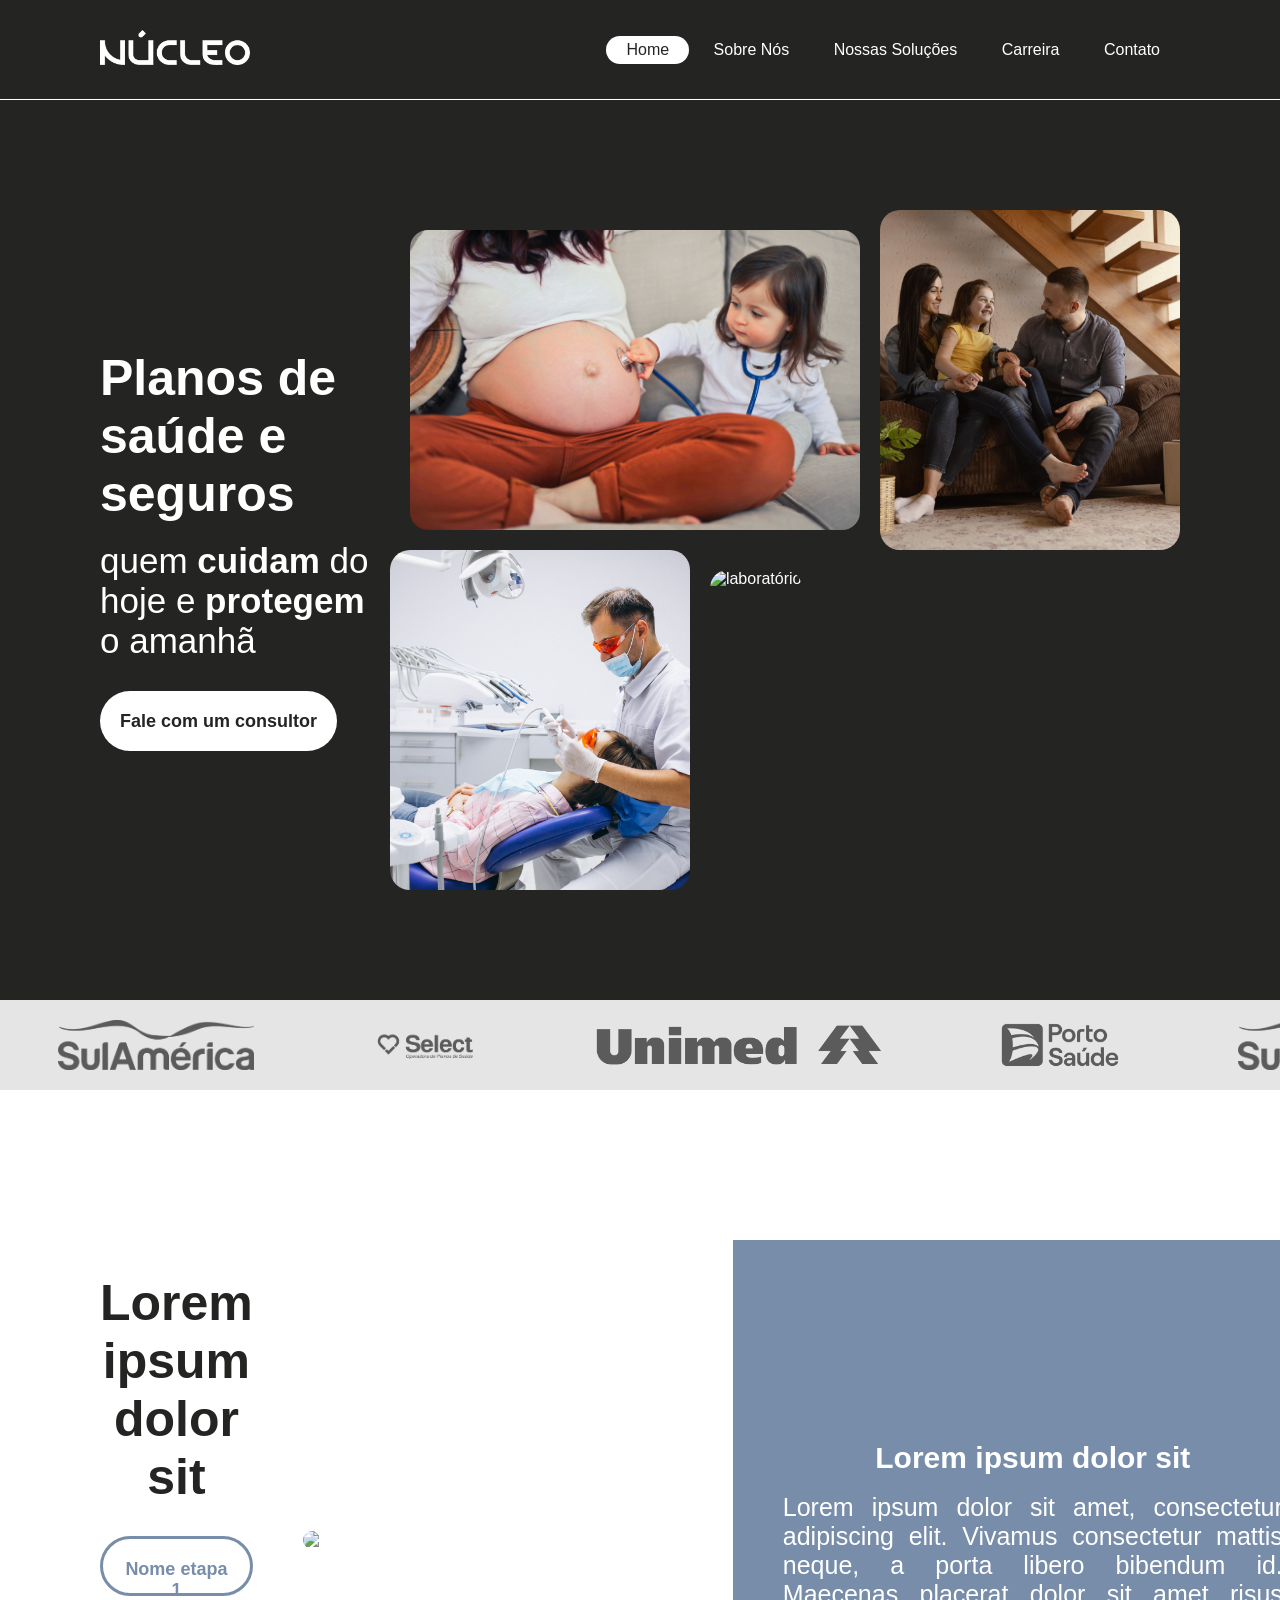
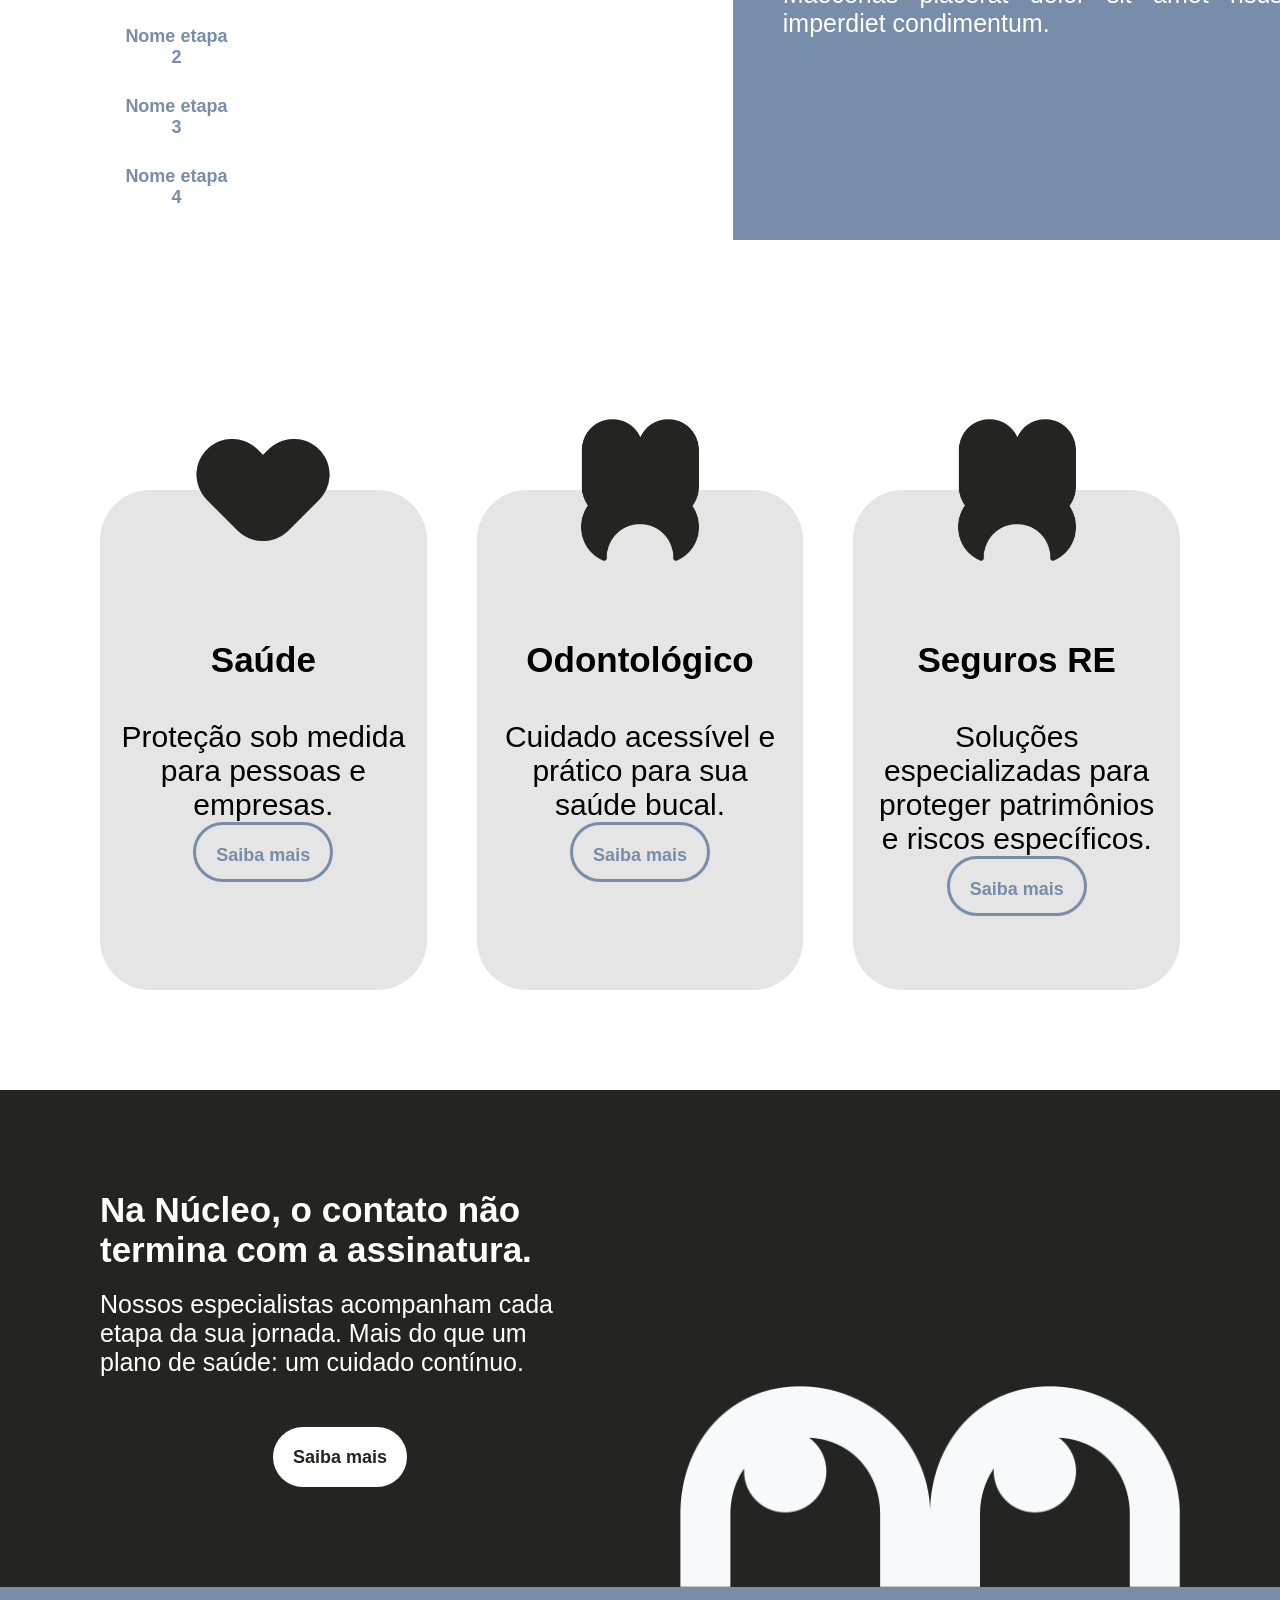
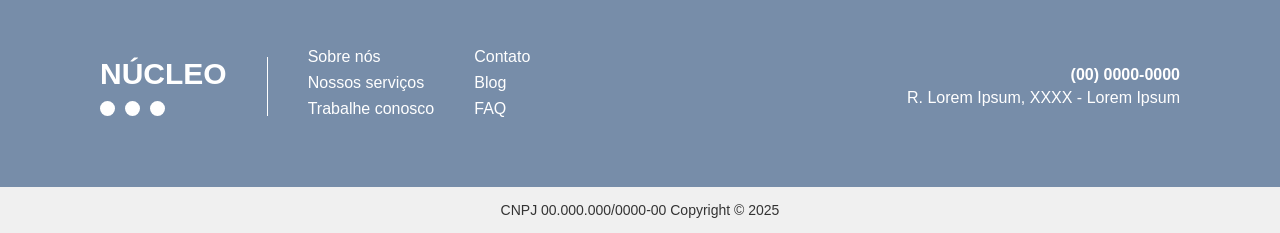
==== index.html @ 481dbfcb "Atualizacao de novas telas" ====
<!DOCTYPE html>
<html lang="pt-BR">

<head>
    <meta charset="UTF-8">
    <meta name="viewport" content="width=device-width, initial-scale=1.0">
    <title>Home</title>
    <link rel="stylesheet" href="css/estilo.css">
</head>

<body>
    <div class="navbar">
        <div>
            <img  id="nucleo_logo" src="Img/Logo_Nucleo_Preto-1-removebg.png" alt="logoImg">
        </div>
        <div>
            <button onclick="window.location.href='index.html'" class="active">Home</button>
            <button onclick="window.location.href='sobreNos.html'">Sobre Nós</button>
            <button onclick="window.location.href='nossasSolucoes.html'">Nossas Soluções</button>
            <button onclick="window.location.href='carreira.html'">Carreira</button>
            <button onclick="window.location.href='contato.html'">Contato</button>
        </div>
    </div>
    <div class="bannerBlack" id="bannerHome">
        <div id="bannerHome-texto">
            <h2>Planos de <br>saúde e seguros</h2><br>
            <p>quem <strong>cuidam</strong> do hoje e <strong>protegem</strong> o amanhã</p>
            <button class="btnPadraoUm" style="margin-top: 30px;" onclick="window.location.href=''">Fale com um consultor</button>
        </div>
        <div id="bannerHome-imagem">
            <div class="container-imagem">
                <img src="Img/Imagem-8.png" alt="moça grávida" class="img-horizontal">
                <img src="Img/Imagem-7.png" alt="família" class="img-vertical">
            </div>
            <div class="container-imagem">
                <img src="Img/Imagem-9.png" alt="dentista" class="img-vertical">
                <img src="Img/Imagem-6.png" alt="laboratório" class="img-horizontal">
            </div>
        </div>

    </div>
    <div class="bannerMarcas">
        <div class="bannerMarcas-slider">
            <img src="Img/sulamerica-logo.png" alt="Imagem ilustrativa de planos de saúde e seguros">
            <img src="Img/logo_SelectSaude.png" alt="Imagem ilustrativa de planos de saúde e seguros">
            <img src="Img/Logo_unimed1.png" alt="Imagem ilustrativa de planos de saúde e seguros">
            <img src="Img/porto-seguro-420.png" alt="Imagem ilustrativa de planos de saúde e seguros">

            <img src="Img/sulamerica-logo.png" alt="Imagem ilustrativa de planos de saúde e seguros">
            <img src="Img/logo_SelectSaude.png" alt="Imagem ilustrativa de planos de saúde e seguros">
            <img src="Img/Logo_unimed1.png" alt="Imagem ilustrativa de planos de saúde e seguros">
            <img src="Img/porto-seguro-420.png" alt="Imagem ilustrativa de planos de saúde e seguros">

            <img src="Img/sulamerica-logo.png" alt="Imagem ilustrativa de planos de saúde e seguros">
            <img src="Img/logo_SelectSaude.png" alt="Imagem ilustrativa de planos de saúde e seguros">
            <img src="Img/Logo_unimed1.png" alt="Imagem ilustrativa de planos de saúde e seguros">
            <img src="Img/porto-seguro-420.png" alt="Imagem ilustrativa de planos de saúde e seguros">

            <img src="Img/sulamerica-logo.png" alt="Imagem ilustrativa de planos de saúde e seguros">
            <img src="Img/logo_SelectSaude.png" alt="Imagem ilustrativa de planos de saúde e seguros">
            <img src="Img/Logo_unimed1.png" alt="Imagem ilustrativa de planos de saúde e seguros">
            <img src="Img/porto-seguro-420.png" alt="Imagem ilustrativa de planos de saúde e seguros">
        </div>
    </div>


    <div class="bannerEtapas">
        <div class="bannerEtapas-selector">
            <h2>Lorem ipsum <br>dolor sit</h2>
            <div class="btnEtapas-Btns">
                <button class="btnPadraoDois active" onclick="window.location.href=''">Nome etapa 1</button>
                <button class="btnPadraoDois" onclick="window.location.href=''">Nome etapa 2</button>
                <button class="btnPadraoDois" onclick="window.location.href=''">Nome etapa 3</button>
                <button class="btnPadraoDois" onclick="window.location.href=''">Nome etapa 4</button>
            </div>
        </div>

        <div class="bannerEtapas-descricao">
            <img src="Img/Imagem-12.png" alt="Imagem ilustrativa de planos de saúde e seguros">

            <div class="conteiner-texto-etapas">
                <h2>Lorem ipsum dolor sit</h2><br>
                <p>Lorem ipsum dolor sit amet, consectetur adipiscing elit. Vivamus consectetur mattis neque, a porta
                    libero bibendum id. Maecenas placerat dolor sit amet risus imperdiet condimentum.</p>
            </div>

        </div>
    </div>

    <div class="bannerPlanosHome">
        <div class="planoHome">
            <img src="Img/ElementosGraficos_Nucleo-04.png" alt="Ícone de saúde">
            <h2>Saúde</h2>
            <p>Proteção sob medida para pessoas e empresas.</p>
            <button class="btnPadraoTres" onclick="window.location.href=''">Saiba mais</button>
        </div>
        <div class="planoHome">
            <img src="Img/ElementosGraficos_Nucleo-08.png" alt="Ícone de saúde">
            <h2>Odontológico</h2>
            <p>Cuidado acessível e prático para sua saúde bucal.</p>
            <button class="btnPadraoTres"onclick="window.location.href=''">Saiba mais</button>
        </div>
        <div class="planoHome">
            <img src="Img/ElementosGraficos_Nucleo-08.png" alt="Ícone de saúde">
            <h2>Seguros RE</h2>
            <p>Soluções especializadas para proteger patrimônios e riscos específicos.</p>
            <button class="btnPadraoTres" onclick="window.location.href=''">Saiba mais</button>
        </div>
    </div>
    <div id="bannerPlanosSaibaMais">
        <div id="bannerPlanosSaibaMais-texto">
            <h2>Na Núcleo, o contato não <strong>termina com a assinatura.</strong></h2>
            <p>Nossos especialistas acompanham cada etapa da sua jornada. Mais do que um plano de saúde: um cuidado
                contínuo.</p>
            <div style="margin-top: 50px;">
                <button class="btnPadraoUm" onclick="window.location.href=''">Saiba mais</button>
            </div>

        </div>

        <div id="bannerPlanosSaibaMais-imagem">
            <img src="Img/Elemento_Branco_12.png" alt="Imagem ilustrativa">
        </div>
    </div>

    <div class="footer">
        <div class="infoFooter">
            <div class="logo-area">
                <p class="logo-text">NÚCLEO</p>
                <div class="icon-group">
                    <div class="icon"></div>
                    <div class="icon"></div>
                    <div class="icon"></div>
                </div>
            </div>

            <div class="links-group">
                <ul class="link-list">
                    <li>Sobre nós</li>
                    <li>Nossos serviços</li>
                    <li>Trabalhe conosco</li>
                </ul>
                <ul class="link-list">
                    <li>Contato</li>
                    <li>Blog</li>
                    <li>FAQ</li>
                </ul>
            </div>

            <div class="contact-info">
                <p>(00) 0000-0000</p>
                <p>R. Lorem Ipsum, XXXX - Lorem Ipsum</p>
            </div>
        </div>

        <div class="copyright">
            <p>CNPJ 00.000.000/0000-00 Copyright &copy; 2025</p>
        </div>
    </div>
    
</body>

</html>
---- css/estilo.css ----
* {
    margin: 0;
    padding: 0;
    box-sizing: border-box;
    font-family: Arial, sans-serif;
}

.btnPadraoUm {
    background-color: white;
    color: #242423;
    border: none;
    border-radius: 50px;
    height: 60px;
    width: auto;
    font-size: 18px;
    cursor: pointer;
    font-weight: bold;
    padding: 20px;
}

.btnPadraoDois {
    background-color: white;
    color: #778DA9;
    border: none;
    border-radius: 50px;
    height: 60px;
    width: auto;
    font-size: 18px;
    cursor: pointer;
    font-weight: bold;
    padding: 20px;
}

.btnPadraoTres {
    background-color: transparent;
    color: #778DA9;
    border: none;
    border-radius: 50px;
    height: 60px;
    width: auto;
    font-size: 18px;
    cursor: pointer;
    font-weight: bold;
    padding: 20px;
    border: 3px solid #778DA9;
    bottom: 0;
}

.btnPadraoDois.active {
    border: 3px solid #778DA9;
}

.btnEtapas-Btns {
    display: flex;
    flex-direction: column;
    width: 200px;
    gap: 10px;
    margin-top: 30px;
}

.navbar {   
    height: 100px;
    width: 100%;
    margin: 0px;
    background-color: #242423;
    color: white;
    padding: 10px 100px 10px 100px;

    display: flex;              
    justify-content: flex-end; 
    align-items: center;
    justify-content: space-between;

    border-bottom: 1px solid white;
}

.navbar button{
    height: 100%;
    width: auto;
    padding: 0 20px;
    margin: 0;
    border: none;
    font-size: 16px;
    cursor: pointer;
    background-color: #242423;
    color: white;
}

.navbar button.active {
    background-color: white;
    color: #242423;
    border-radius: 50px;
    height: auto;
    padding: 5px 20px 5px 20px;
}

#nucleo_logo {
    filter: invert(100%) brightness(200%);
    height: auto;
    width: 150px;
}

.bannerBlack {
    background-color: #242423;
    color: white;
    height: 400px;
    width: 100%;
    display: flex;
    align-items: center;
    padding: 100px;
}

.bannerWhite {
    background-color: white;
    height: 400px;
    width: 100%;
    display: flex;
    align-items: center;
}

#bannerHome {
    display: flex;
    justify-content: space-between;
    height: 900px;
}

#bannerHome-texto {
    width: 500px;
}

#bannerHome-texto h2 {
    font-size: 50px;
}

#bannerHome-texto p {
    font-size: 35px;
}

#bannerSobreNos-imagem {
    display: flex;
    flex-direction: column;
    margin-left: 50px;
}

#bannerSobreNos {
    display: flex;
    justify-content: space-between;
    height: auto;
    padding: 0px 0px 0px 100px;
}

#bannerSobreNos-texto {
    width: 500px;
}

#bannerSobreNos-texto h2 {
    font-size: 50px;
}

#bannerSobreNos-texto p {
    font-size: 35px;
}

#bannerSobreNos-imagem {
    display: flex;
    flex-direction: column;
}

#bannerSobreNos-imagem img{
    height: 700px;
}

.container-imagem {
    display: flex;
}

.img-horizontal {
    height: 300px;
    width: auto;
    border-radius: 18px;
    margin: 20px;  
}

.img-vertical {
    width: 300px;          
    height: auto;       
    object-fit: cover;    
    border-radius: 20px;  
}

.bannerMarcas {
    overflow: hidden;
    white-space: nowrap; 
    background-color: #E5E5E5;
    padding: 20px 0px;
}


.bannerMarcas-slider {
    display: flex;
    width: fit-content; 
    animation: scrollLogos 30s linear infinite; 
}

@keyframes scrollLogos {
    0% {
        transform: translateX(0); 
    }
    100% {

        transform: translateX(-25%);
    }
}

.bannerMarcas-slider:hover {
    animation-play-state: paused;
}

.bannerMarcas-slider img {
    
    width: auto; 
    
    max-height: 50px;
    
    object-fit: contain; 

    margin: 0 2%; 
    filter: grayscale(100%);
    opacity: 0.6; 
    transition: filter 0.5s ease, opacity 0.5s ease;
}


.bannerMarcas-slider img:hover {
    filter: grayscale(0%);
    opacity: 1; /
}


.bannerEtapas-selector {
    display: flex;
    flex-direction: column;
    width: 100%;
}

.btnEtapas-Btns {
    display: flex;
    flex-direction: column;
    justify-content: center;
    align-items: center;
    width: 100%;
    gap: 10px;
    margin-top: 30px;
}

.bannerEtapas {
    display: flex;
    flex-direction: row;
    color: #242423;
    align-items: center;
    text-align: center;
    width: auto;
    padding: 100px;
}

.bannerEtapas-selector h2 {
    font-size: 50px;
}

.bannerEtapas-descricao h2 {
    font-size: 30px;
}

.bannerEtapas-descricao p {
    font-size: 25px;
    text-align: justify;
}

.bannerEtapas-descricao {
    color: white;
    display: flex;
    flex-direction: row;
    align-items: center;
    padding: 50px;
}

.bannerEtapas-descricao img {
    width: 430px;
    height: auto;
    border-radius: 50px 0px 0px 50px;
}

.conteiner-texto-etapas {
    display: flex;
    flex-direction: column;
    justify-content: center;
    align-items: center;
    width: 600px;
    height: 600px;
    border-radius: 0px 50px 50px 0px;
    background-color: #778DA9;
    padding: 50px;
}

.bannerPlanosHome {
    display: flex;
    flex-direction: row;
    justify-content: space-around;
    align-items: center;
    padding: 100px;
    gap: 50px;
}

.bannerPlanosHome h2{
    font-size: 35px;
    margin-bottom: 40px;
}

.bannerPlanosHome p{
    font-size: 30px;
}


.planoHome {
    display: flex;
    flex-direction: column;
    align-items: center;
    text-align: center;
    background-color: #E5E5E5;
       width: 500px;
    height: 500px;
    border-radius: 50px;
    padding: 0px 20px 20px 20px;
}

.planoHome img {
    width: 150px;
    height: auto;
    transform: translateY(-50%);
}

#bannerPlanosSaibaMais {
    background-color: #242423;
    color: white;
    height: auto;
    width: 100%;
    display: flex;
    justify-content: space-between;
}

#bannerPlanosSaibaMais-texto{
    padding: 100px;
    display: flex;
    flex-direction: column;
    justify-content: center;
    align-items: center;
    width: 800px;
}

#bannerPlanosSaibaMais-texto h2{
    font-size: 35px;
    margin-bottom: 20px;
}

#bannerPlanosSaibaMais-texto p{
    font-size: 25px;
}

#bannerPlanosSaibaMais-imagem{
    display: flex;
    align-items: end;
}

#bannerPlanosSaibaMais img {
    width: 600px;
    height: auto; 
    justify-content: flex-end;
    padding-right: 100px;
}


.footer {
    background-color: #f0f0f0; /* Cor de fundo para a seção inferior */
    font-family: Arial, sans-serif;
}

.infoFooter {
    background-color: #778DA9;
    color: white;
    padding: 100px; 
    display: flex; 
    justify-content: space-between; 
    justify-content: center;
    align-items: center; 
    height: 200px;
}


.logo-area {
    display: flex;
    flex-direction: column; 
    align-items: flex-start;
    padding-right: 40px;
    border-right: 1px solid white; 
}

.logo-text {
    font-size: 30px;
    font-weight: bold;
    margin-bottom: 10px;
}

.icon-group {
    display: flex;
    gap: 10px; 
}

.icon {
    width: 15px;
    height: 15px;
    background-color: white;
    border-radius: 50%; 
}

.links-group {
    display: flex; 
    gap: 40px;
    margin-right: auto; 
    padding-left: 40px; 
}

.link-list {
    list-style: none;
    padding: 0;
    margin: 0;
}

.link-list li {
    margin-bottom: 8px; 
    font-size: 16px;
    cursor: pointer;
}

.contact-info p {
    margin: 0;
    font-size: 16px;
    text-align: right;
}

.contact-info p:first-child {
    font-weight: bold; 
    margin-bottom: 5px;
}

.copyright {
    text-align: center;
    padding: 15px 0;
    font-size: 14px;
    color: #333; 
    background-color: #f0f0f0; 
}

.copyright p {
    margin: 0;
}

/* Estilos existentes */
.carousel-section {
    display: flex;
    flex-direction: column;
    align-items: center;
    padding: 20px;
    border-radius: 8px;
    margin: 20px auto;
}

/* NOVO ESTILO: Define a janela de visualização */
.carousel-window {
    width: 95%; 
    overflow: hidden; 
    position: relative;
    border-radius: 8px;
    margin: 0 auto;
    z-index: 1;
}

.image-gallery {
    display: flex;
    /* Removemos o overflow: hidden e as larguras daqui */
    /* Agora, ele tem a largura para acomodar TODOS os 5 itens (3 principais + 2 clones) */
    width: 100%; /* (5 itens * 33.333% por item) */
    position: relative;
}

/* Pseudo-elementos (mantidos, mas aplicados ao .carousel-window para garantir o z-index correto) */
.carousel-window::before {
    content: '';
    position: absolute;
    top: 0;
    left: 0;
    width: 10%; 
    height: 100%;
    background: linear-gradient(to right, rgba(255, 255, 255, 1) 0%, rgba(255, 255, 255, 0) 100%);
    z-index: 2; 
    pointer-events: none; 
}

.carousel-window::after {
    content: '';
    position: absolute;
    top: 0;
    right: 0;
    width: 10%; 
    height: 100%;
    background: linear-gradient(to left, rgba(255, 255, 255, 1) 0%, rgba(255, 255, 255, 0) 100%);
    z-index: 2; 
    pointer-events: none; 
}


.gallery-item {
    box-sizing: border-box; 
    min-width: 33.333%; 
    display: flex;
    justify-content: center;
    align-items: center;
    padding: 0 10px; 
}



.gallery-item img {
    width: 800px; 
    height: auto;
    display: block;
    border-radius: 8px;
}

.pagination-dots {
    margin-top: 15px;
    display: flex;
    gap: 10px;
}

.dot {
    height: 10px;
    width: 10px;
    background-color: #bbb;
    border-radius: 50%;
    display: inline-block;
    cursor: pointer;
    transition: background-color 0.3s ease;
}

.dot.active {
    background-color: #717171;
}

.carousel-caption {
    margin-top: 20px;
    font-size: 1.2em;
    color: #333;
    text-align: center;
    min-height: 1.5em; 
    position: relative; /* Para ficar acima do fade */
    z-index: 3;
}

.cta-button {
    background-color: #6a8eaf; 
    color: white;
    padding: 10px 20px;
    border: none;
    border-radius: 5px;
    cursor: pointer;
    font-size: 1em;
    margin-top: 20px;
    transition: background-color 0.3s ease;
    position: relative; /* Para ficar acima do fade */
    z-index: 3;
}

.cta-button:hover {
    background-color: #537a9e;
}
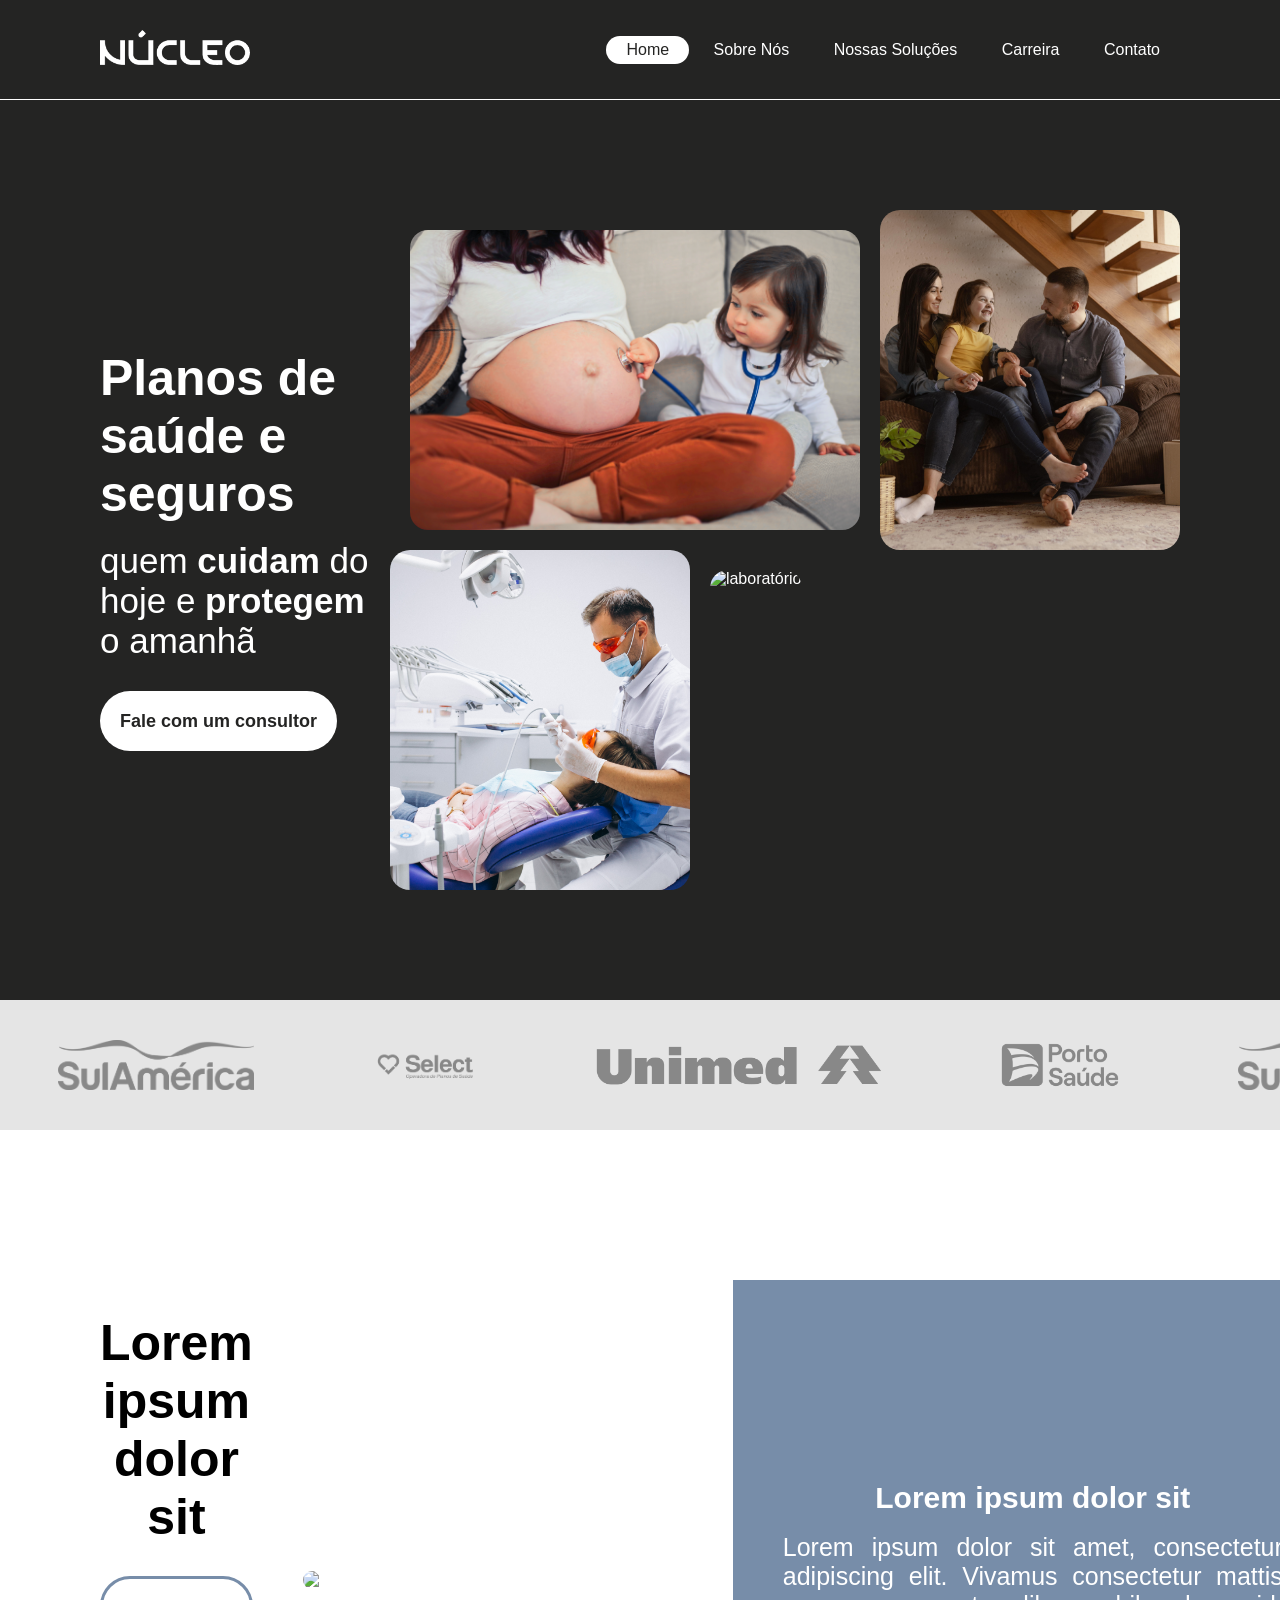
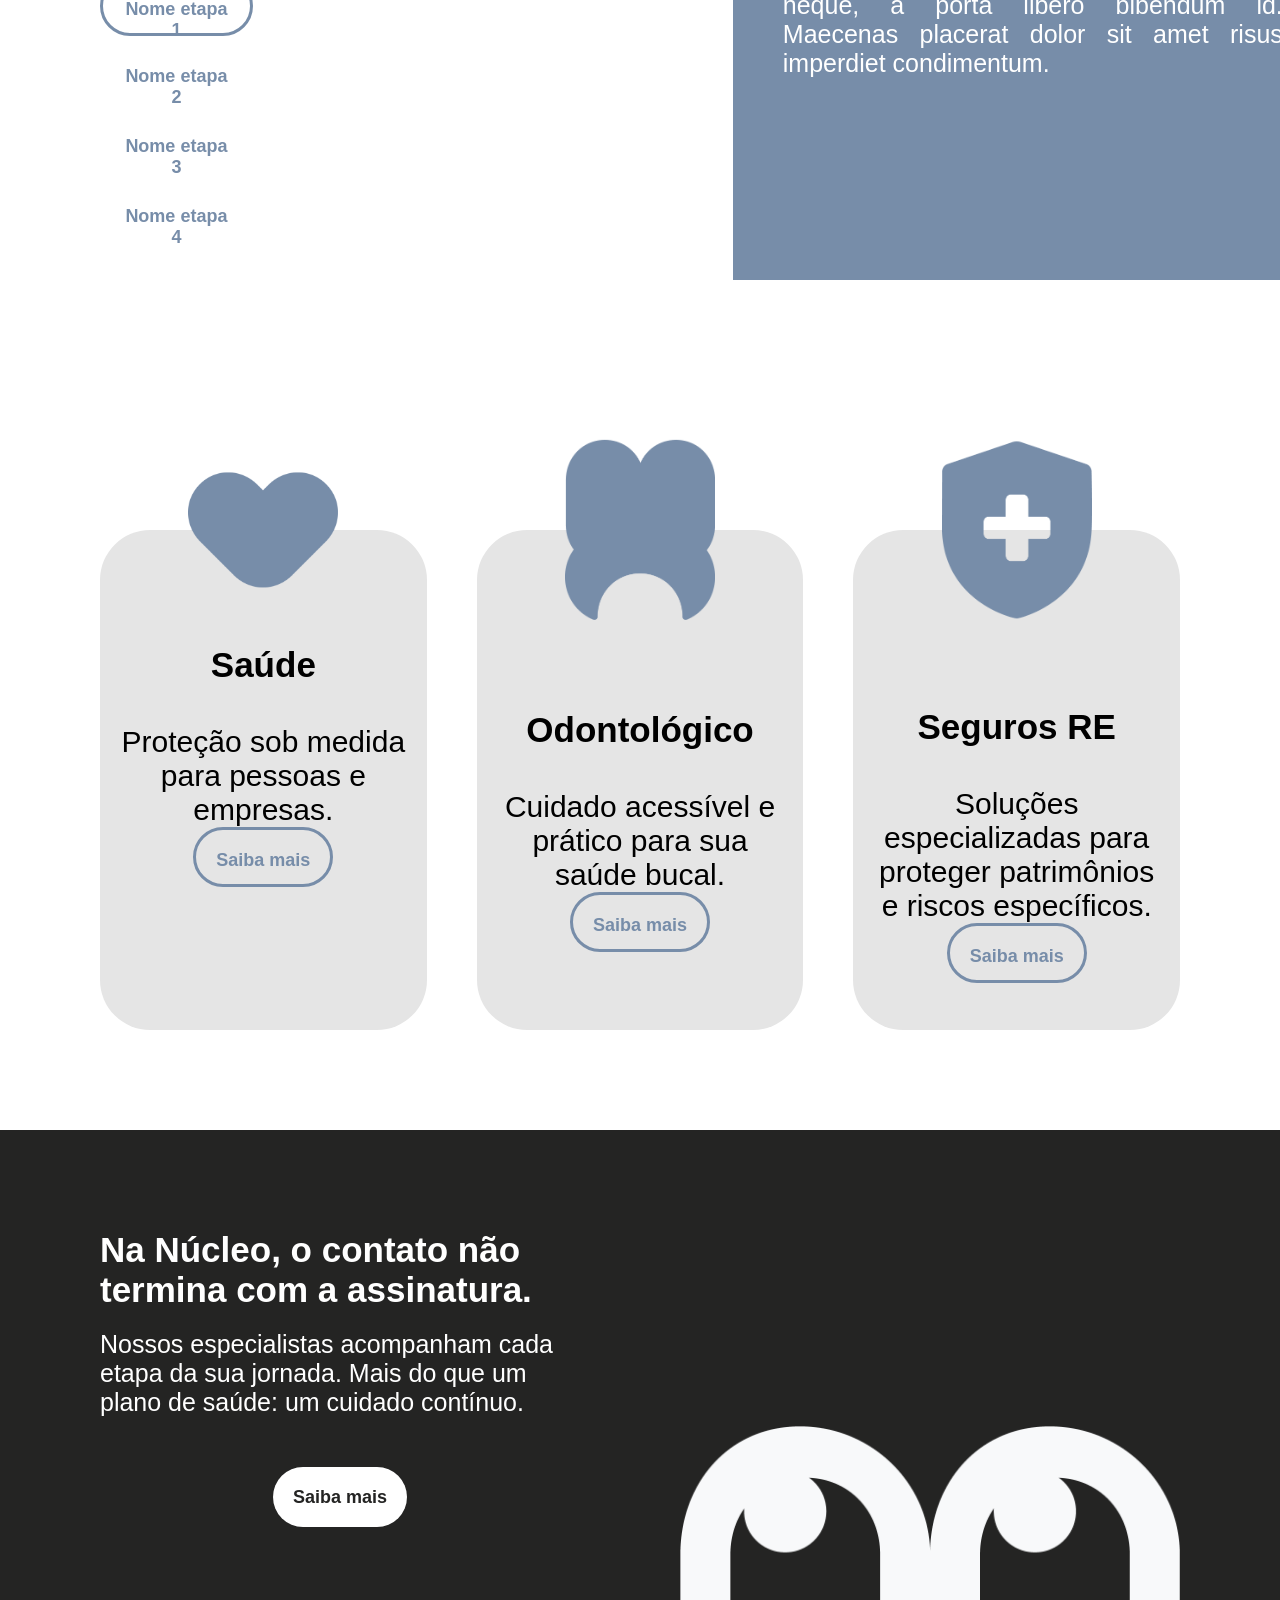
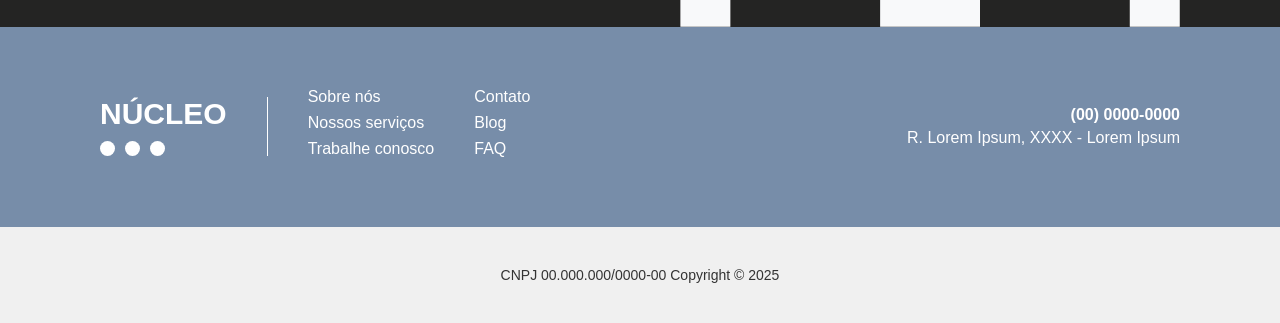
==== commit 5d185083: "novas atualizações" ====
--- a/index.html
+++ b/index.html
@@ -1,6 +1,5 @@
 <!DOCTYPE html>
 <html lang="pt-BR">
-
 <head>
     <meta charset="UTF-8">
     <meta name="viewport" content="width=device-width, initial-scale=1.0">
@@ -21,6 +20,7 @@
             <button onclick="window.location.href='contato.html'">Contato</button>
         </div>
     </div>
+
     <div class="bannerBlack" id="bannerHome">
         <div id="bannerHome-texto">
             <h2>Planos de <br>saúde e seguros</h2><br>
@@ -63,8 +63,7 @@
         </div>
     </div>
 
-
-    <div class="bannerEtapas">
+    <div class="bannerEtapas" id="bannerEtapasWhite">
         <div class="bannerEtapas-selector">
             <h2>Lorem ipsum <br>dolor sit</h2>
             <div class="btnEtapas-Btns">
@@ -78,7 +77,7 @@
         <div class="bannerEtapas-descricao">
             <img src="Img/Imagem-12.png" alt="Imagem ilustrativa de planos de saúde e seguros">
 
-            <div class="conteiner-texto-etapas">
+            <div class="conteiner-texto-etapas" id="conteiner-texto-etapas-blue">
                 <h2>Lorem ipsum dolor sit</h2><br>
                 <p>Lorem ipsum dolor sit amet, consectetur adipiscing elit. Vivamus consectetur mattis neque, a porta
                     libero bibendum id. Maecenas placerat dolor sit amet risus imperdiet condimentum.</p>
@@ -89,19 +88,19 @@
 
     <div class="bannerPlanosHome">
         <div class="planoHome">
-            <img src="Img/ElementosGraficos_Nucleo-04.png" alt="Ícone de saúde">
+            <img src="Img/Coracao_Azul_1.png" alt="Ícone de saúde">
             <h2>Saúde</h2>
             <p>Proteção sob medida para pessoas e empresas.</p>
             <button class="btnPadraoTres" onclick="window.location.href=''">Saiba mais</button>
         </div>
         <div class="planoHome">
-            <img src="Img/ElementosGraficos_Nucleo-08.png" alt="Ícone de saúde">
+            <img src="Img/Dente_Azul.png" alt="Ícone de saúde">
             <h2>Odontológico</h2>
             <p>Cuidado acessível e prático para sua saúde bucal.</p>
             <button class="btnPadraoTres"onclick="window.location.href=''">Saiba mais</button>
         </div>
         <div class="planoHome">
-            <img src="Img/ElementosGraficos_Nucleo-08.png" alt="Ícone de saúde">
+            <img src="Img/Seguranca_Azul_1.png" alt="Ícone de saúde">
             <h2>Seguros RE</h2>
             <p>Soluções especializadas para proteger patrimônios e riscos específicos.</p>
             <button class="btnPadraoTres" onclick="window.location.href=''">Saiba mais</button>
--- a/css/estilo.css
+++ b/css/estilo.css
@@ -19,8 +19,7 @@
 }
 
 .btnPadraoDois {
-    background-color: white;
-    color: #778DA9;
+    background-color: transparent;
     border: none;
     border-radius: 50px;
     height: 60px;
@@ -46,8 +45,22 @@
     bottom: 0;
 }
 
+
+.btnPadraoQuatro {
+    background-color: #537a9e;
+    color: white;
+    border: none;
+    border-radius: 50px;
+    height: 60px;
+    width: auto;
+    font-size: 18px;
+    cursor: pointer;
+    font-weight: bold;
+    padding: 20px;
+}
+
 .btnPadraoDois.active {
-    border: 3px solid #778DA9;
+    border: 3px solid;
 }
 
 .btnEtapas-Btns {
@@ -110,6 +123,27 @@
     padding: 100px;
 }
 
+.bannerBlackCarreira {
+    background-color: #242423;
+    height: auto;
+    width: 100%;
+    display: flex;
+    align-items: center;
+    padding: 100px;
+}
+
+.bannerWhiteCarreira {
+    display: flex;
+    flex-direction: column;
+    text-align: left;
+    background-color: white;
+    color: black;
+    height: auto;
+    width: 100%;
+    padding: 100px;
+    gap: 20px;
+}
+
 .bannerWhite {
     background-color: white;
     height: 400px;
@@ -192,7 +226,7 @@
     overflow: hidden;
     white-space: nowrap; 
     background-color: #E5E5E5;
-    padding: 20px 0px;
+    padding: 40px 0px;
 }
 
 
@@ -217,16 +251,13 @@
 }
 
 .bannerMarcas-slider img {
-    
     width: auto; 
-    
     max-height: 50px;
-    
     object-fit: contain; 
 
     margin: 0 2%; 
     filter: grayscale(100%);
-    opacity: 0.6; 
+    opacity: 0.4; 
     transition: filter 0.5s ease, opacity 0.5s ease;
 }
 
@@ -256,11 +287,28 @@
 .bannerEtapas {
     display: flex;
     flex-direction: row;
-    color: #242423;
     align-items: center;
     text-align: center;
     width: auto;
     padding: 100px;
+}
+
+#bannerEtapasBlack {
+    background-color: #242423;
+    color: white;
+}
+
+#bannerEtapasBlack button{
+    color: white;
+}
+
+#bannerEtapasWhite {
+    background-color: White;
+
+}
+
+#bannerEtapasWhite button{
+    color: #778DA9;
 }
 
 .bannerEtapas-selector h2 {
@@ -302,6 +350,16 @@
     padding: 50px;
 }
 
+#conteiner-texto-etapas-white {
+    background-color: White;
+    color: black;
+}
+
+#conteiner-texto-etapas-blue {
+    background-color: #778DA9;
+    color: white;
+}
+
 .bannerPlanosHome {
     display: flex;
     flex-direction: row;
@@ -369,6 +427,11 @@
 #bannerPlanosSaibaMais-imagem{
     display: flex;
     align-items: end;
+}
+
+#bannerPlanosSaibaMais-imagem img{
+    height: 900px;
+    width: auto;
 }
 
 #bannerPlanosSaibaMais img {
@@ -454,10 +517,9 @@
 
 .copyright {
     text-align: center;
-    padding: 15px 0;
+    padding: 40px 0;
     font-size: 14px;
-    color: #333; 
-    background-color: #f0f0f0; 
+    color: #333;  
 }
 
 .copyright p {
@@ -527,8 +589,6 @@
     padding: 0 10px; 
 }
 
-
-
 .gallery-item img {
     width: 800px; 
     height: auto;
@@ -582,4 +642,107 @@
 
 .cta-button:hover {
     background-color: #537a9e;
+}
+
+.image-gallery-nosso-solucoes-texto {
+    position: absolute;
+    bottom: 20px;
+    left: 20px;
+    color: white;
+    padding: 10px;
+    border-radius: 5px;
+    max-width: 90%;
+}
+
+.BannerFaleComANucleo {
+    display: flex;
+    justify-content: space-between;
+    flex-direction: row;
+    color: black;
+    height: auto;
+    width: 100%;
+    padding: 100px;
+}
+
+
+#BannerFaleComANucleo-nossaSolucoes {
+    background-color: #E5E5E5;
+}
+
+#BannerFaleComANucleo-contato{
+    display: flex;
+    flex-direction: column;
+    background-color: white;
+    gap: 50px;
+
+}
+
+
+.BannerFaleComANucleo h2 {
+    font-size: 65px;
+}
+
+.contato {
+    display: flex;
+    flex-direction: column;
+    list-style: none;
+    padding: 0;
+    gap: 20px;
+}
+
+.contato li {
+    margin-bottom: 8px;
+    display: flex;
+    align-items: center;
+    font-size: 20px;
+}
+
+.contato li i {
+    color: #537a9e;
+    margin-right: 20px;
+    font-size: 30px;
+}
+
+
+.formCarreira {
+    background-color: white;
+    border-radius: 50px;
+    height: auto;
+    display: flex;
+    flex-direction: column;
+    gap: 20px;
+    width: 100%;
+    padding: 50px;
+}
+
+.formCarreira input{
+    background-color: white;
+    border-radius: 50px;
+    display: flex;
+    flex-direction: column;
+    gap: 20px;
+    width: 100%;
+    padding: 10px;
+}
+
+.formCarreira textarea{
+    background-color: white;
+    border-radius: 30px;
+    display: flex;
+    flex-direction: column;
+    gap: 20px;
+    width: 100%;
+    padding: 10px;
+}
+
+#bannerCarreira {
+    height: auto;
+    width: 100%;
+    display: flex;
+    align-items: center;    
+}
+
+#form-contato {
+    border-radius: 50px;
+    background-color: #E5E5E5;  
 }
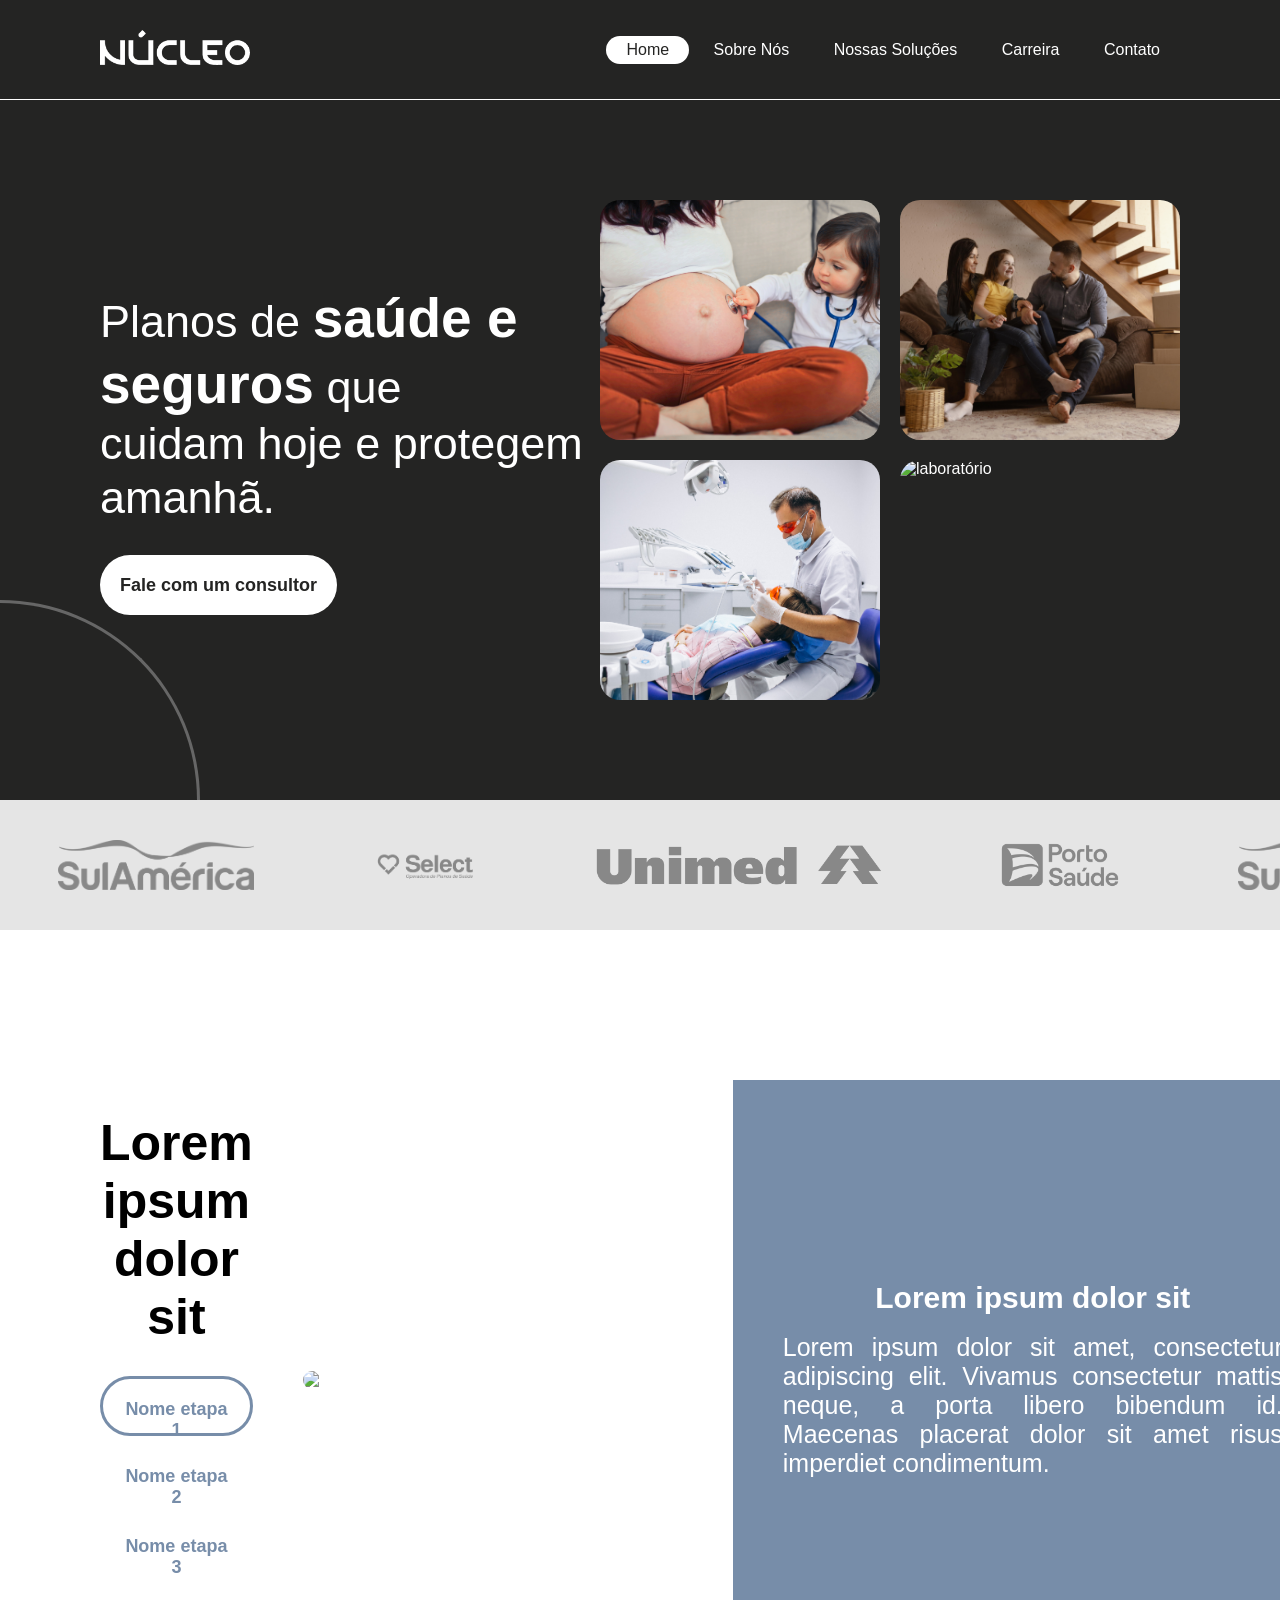
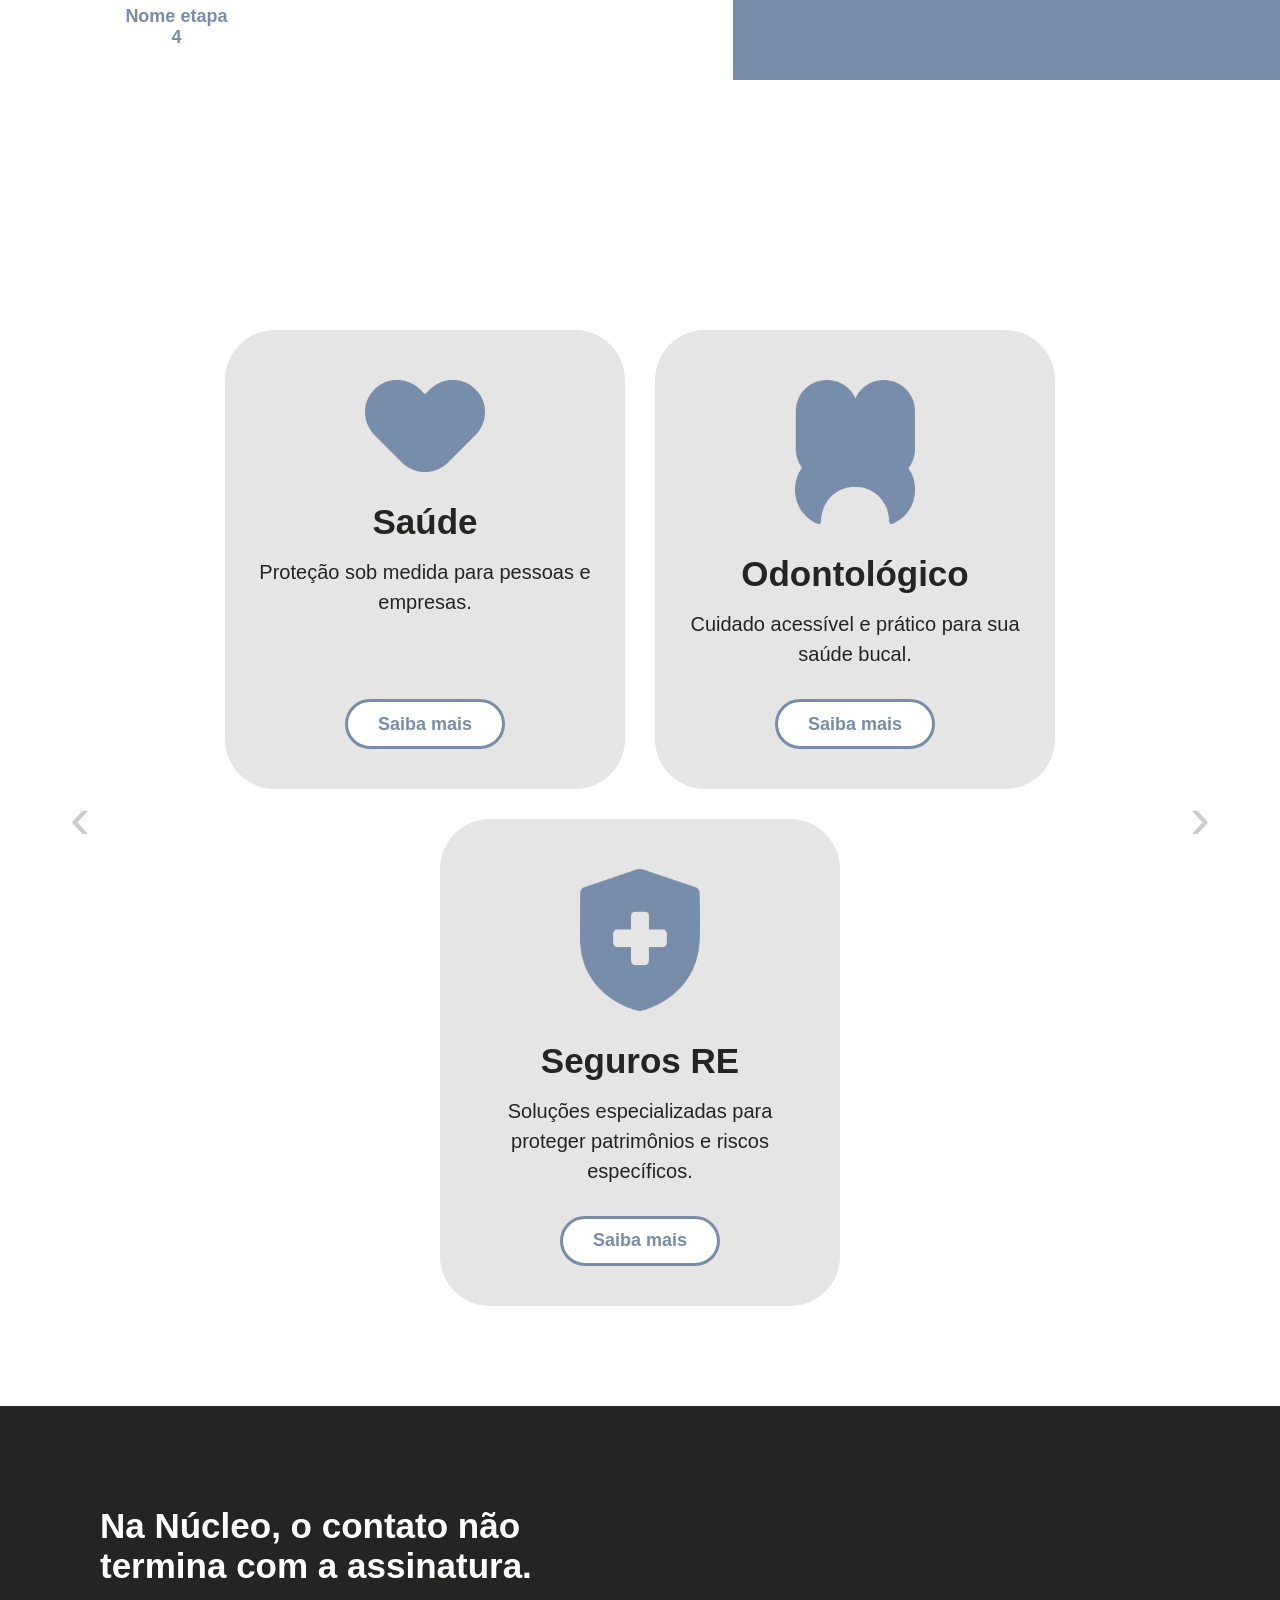
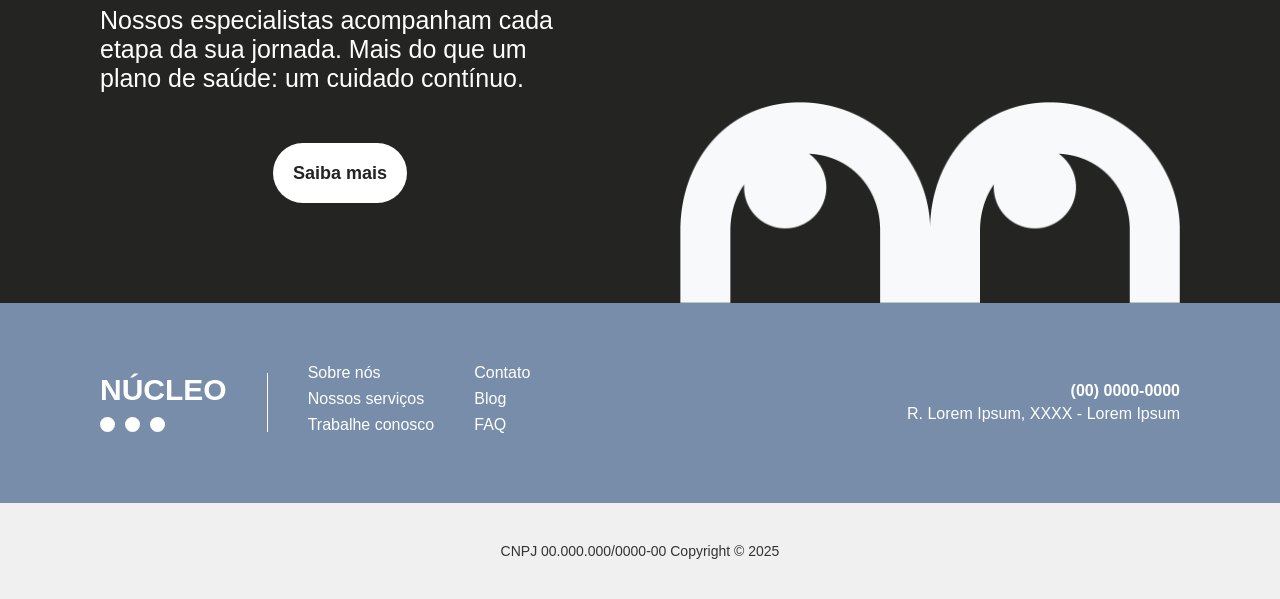
==== commit 00ad1b0e: "Correção de estilos" ====
--- a/index.html
+++ b/index.html
@@ -23,21 +23,18 @@
 
     <div class="bannerBlack" id="bannerHome">
         <div id="bannerHome-texto">
-            <h2>Planos de <br>saúde e seguros</h2><br>
-            <p>quem <strong>cuidam</strong> do hoje e <strong>protegem</strong> o amanhã</p>
+            <h2>Planos de <strong>saúde e seguros</strong> que <br>cuidam hoje e protegem amanhã.</h2>
             <button class="btnPadraoUm" style="margin-top: 30px;" onclick="window.location.href=''">Fale com um consultor</button>
         </div>
         <div id="bannerHome-imagem">
-            <div class="container-imagem">
-                <img src="Img/Imagem-8.png" alt="moça grávida" class="img-horizontal">
-                <img src="Img/Imagem-7.png" alt="família" class="img-vertical">
-            </div>
-            <div class="container-imagem">
-                <img src="Img/Imagem-9.png" alt="dentista" class="img-vertical">
-                <img src="Img/Imagem-6.png" alt="laboratório" class="img-horizontal">
+            <div class="grid-imagens">
+                <img src="Img/Imagem-8.png" alt="moça grávida" class="grid-img">
+                <img src="Img/Imagem-7.png" alt="família" class="grid-img">
+                <img src="Img/Imagem-9.png" alt="dentista" class="grid-img">
+                <img src="Img/Imagem-6.png" alt="laboratório" class="grid-img">
             </div>
         </div>
-
+        <div class="curved-line"></div>
     </div>
     <div class="bannerMarcas">
         <div class="bannerMarcas-slider">
@@ -87,24 +84,28 @@
     </div>
 
     <div class="bannerPlanosHome">
-        <div class="planoHome">
-            <img src="Img/Coracao_Azul_1.png" alt="Ícone de saúde">
-            <h2>Saúde</h2>
-            <p>Proteção sob medida para pessoas e empresas.</p>
-            <button class="btnPadraoTres" onclick="window.location.href=''">Saiba mais</button>
+        <button class="carousel-arrow carousel-arrow-left" onclick="moveCarousel(-1)">‹</button>
+        <div class="planos-carousel">
+            <div class="planoHome">
+                <img src="Img/Coracao_Azul_1.png" alt="Ícone de saúde">
+                <h2>Saúde</h2>
+                <p>Proteção sob medida para pessoas e empresas.</p>
+                <button class="btnPadraoTres" onclick="window.location.href=''">Saiba mais</button>
+            </div>
+            <div class="planoHome">
+                <img src="Img/Dente_Azul.png" alt="Ícone de saúde">
+                <h2>Odontológico</h2>
+                <p>Cuidado acessível e prático para sua saúde bucal.</p>
+                <button class="btnPadraoTres" onclick="window.location.href=''">Saiba mais</button>
+            </div>
+            <div class="planoHome">
+                <img src="Img/Seguranca_Azul_1.png" alt="Ícone de saúde">
+                <h2>Seguros RE</h2>
+                <p>Soluções especializadas para proteger patrimônios e riscos específicos.</p>
+                <button class="btnPadraoTres" onclick="window.location.href=''">Saiba mais</button>
+            </div>
         </div>
-        <div class="planoHome">
-            <img src="Img/Dente_Azul.png" alt="Ícone de saúde">
-            <h2>Odontológico</h2>
-            <p>Cuidado acessível e prático para sua saúde bucal.</p>
-            <button class="btnPadraoTres"onclick="window.location.href=''">Saiba mais</button>
-        </div>
-        <div class="planoHome">
-            <img src="Img/Seguranca_Azul_1.png" alt="Ícone de saúde">
-            <h2>Seguros RE</h2>
-            <p>Soluções especializadas para proteger patrimônios e riscos específicos.</p>
-            <button class="btnPadraoTres" onclick="window.location.href=''">Saiba mais</button>
-        </div>
+        <button class="carousel-arrow carousel-arrow-right" onclick="moveCarousel(1)">›</button>
     </div>
     <div id="bannerPlanosSaibaMais">
         <div id="bannerPlanosSaibaMais-texto">
--- a/css/estilo.css
+++ b/css/estilo.css
@@ -5,6 +5,11 @@
     font-family: Arial, sans-serif;
 }
 
+body {
+    margin: 0 !important;
+    padding: 0 !important;
+}
+
 .btnPadraoUm {
     background-color: white;
     color: #242423;
@@ -31,8 +36,29 @@
 }
 
 .btnPadraoTres {
-    background-color: transparent;
+    background-color: white;
     color: #778DA9;
+    border: 3px solid #778DA9;
+    border-radius: 50px;
+    height: 50px;
+    width: auto;
+    min-width: 150px;
+    font-size: 18px;
+    cursor: pointer;
+    font-weight: bold;
+    padding: 10px 30px;
+    transition: all 0.3s ease;
+}
+
+.btnPadraoTres:hover {
+    background-color: #778DA9;
+    color: white;
+}
+
+
+.btnPadraoQuatro {
+    background-color: #537a9e;
+    color: white;
     border: none;
     border-radius: 50px;
     height: 60px;
@@ -41,22 +67,6 @@
     cursor: pointer;
     font-weight: bold;
     padding: 20px;
-    border: 3px solid #778DA9;
-    bottom: 0;
-}
-
-
-.btnPadraoQuatro {
-    background-color: #537a9e;
-    color: white;
-    border: none;
-    border-radius: 50px;
-    height: 60px;
-    width: auto;
-    font-size: 18px;
-    cursor: pointer;
-    font-weight: bold;
-    padding: 20px;
 }
 
 .btnPadraoDois.active {
@@ -74,10 +84,11 @@
 .navbar {   
     height: 100px;
     width: 100%;
-    margin: 0px;
+    margin: 0px !important;
     background-color: #242423;
     color: white;
-    padding: 10px 100px 10px 100px;
+    padding: 10px 100px 10px 100px !important;
+    box-sizing: border-box;
 
     display: flex;              
     justify-content: flex-end; 
@@ -155,15 +166,27 @@
 #bannerHome {
     display: flex;
     justify-content: space-between;
-    height: 900px;
+    align-items: center;
+    height: auto;
+    min-height: 700px;
+    position: relative;
+    overflow: hidden;
 }
 
 #bannerHome-texto {
     width: 500px;
+    flex-shrink: 0;
 }
 
 #bannerHome-texto h2 {
-    font-size: 50px;
+    font-size: 45px;
+    line-height: 1.2;
+    font-weight: normal;
+}
+
+#bannerHome-texto h2 strong {
+    font-size: 55px;
+    font-weight: bold;
 }
 
 #bannerHome-texto p {
@@ -173,26 +196,54 @@
 #bannerSobreNos-imagem {
     display: flex;
     flex-direction: column;
-    margin-left: 50px;
+    flex: 1;
+    justify-content: center;
+    align-items: flex-end;
+    max-width: 600px;
+    margin-right: 0;
+    padding-right: 0;
+}
+
+#bannerSobreNos-imagem img {
+    width: 100%;
+    height: auto;
+    max-width: 100%;
 }
 
 #bannerSobreNos {
     display: flex;
     justify-content: space-between;
-    height: auto;
-    padding: 0px 0px 0px 100px;
+    align-items: center;
+    height: auto;
+    padding: 50px 0px 50px 100px;
+    gap: 60px;
 }
 
 #bannerSobreNos-texto {
-    width: 500px;
+    flex: 1;
+    max-width: 600px;
 }
 
 #bannerSobreNos-texto h2 {
     font-size: 50px;
+    margin-bottom: 30px;
+    line-height: 1.2;
+    font-weight: normal;
+}
+
+#bannerSobreNos-texto h2 strong {
+    font-weight: bold;
 }
 
 #bannerSobreNos-texto p {
-    font-size: 35px;
+    font-size: 18px;
+    line-height: 1.8;
+    margin-bottom: 20px;
+    color: #242423;
+}
+
+#bannerSobreNos-texto p:last-child {
+    margin-bottom: 0;
 }
 
 #bannerSobreNos-imagem {
@@ -222,6 +273,45 @@
     border-radius: 20px;  
 }
 
+/* Grid de imagens para bannerHome */
+#bannerHome-imagem {
+    display: flex;
+    justify-content: center;
+    align-items: center;
+    flex: 1;
+    max-width: 600px;
+}
+
+.grid-imagens {
+    display: grid;
+    grid-template-columns: repeat(2, 1fr);
+    grid-template-rows: repeat(2, 1fr);
+    gap: 20px;
+    width: 100%;
+    height: 500px;
+}
+
+.grid-img {
+    width: 100%;
+    height: 100%;
+    object-fit: cover;
+    border-radius: 20px;
+}
+
+/* Linha curva no canto inferior esquerdo */
+.curved-line {
+    position: absolute;
+    bottom: 0;
+    left: 0;
+    width: 200px;
+    height: 200px;
+    border-radius: 0 100% 0 0;
+    border-top: 3px solid white;
+    border-right: 3px solid white;
+    opacity: 0.3;
+    pointer-events: none;
+}
+
 .bannerMarcas {
     overflow: hidden;
     white-space: nowrap; 
@@ -363,19 +453,37 @@
 .bannerPlanosHome {
     display: flex;
     flex-direction: row;
-    justify-content: space-around;
-    align-items: center;
-    padding: 100px;
-    gap: 50px;
+    justify-content: center;
+    align-items: center;
+    padding: 100px 50px;
+    gap: 20px;
+    position: relative;
+    background-color: white;
+}
+
+.planos-carousel {
+    display: flex;
+    flex-direction: row;
+    justify-content: center;
+    align-items: stretch;
+    gap: 30px;
+    width: 100%;
+    max-width: 1400px;
+    flex-wrap: wrap;
 }
 
 .bannerPlanosHome h2{
     font-size: 35px;
-    margin-bottom: 40px;
+    margin-bottom: 20px;
+    font-weight: bold;
+    color: #242423;
 }
 
 .bannerPlanosHome p{
-    font-size: 30px;
+    font-size: 20px;
+    color: #242423;
+    margin-bottom: 30px;
+    line-height: 1.5;
 }
 
 
@@ -385,16 +493,56 @@
     align-items: center;
     text-align: center;
     background-color: #E5E5E5;
-       width: 500px;
-    height: 500px;
-    border-radius: 50px;
-    padding: 0px 20px 20px 20px;
+    width: 400px;
+    min-width: 350px;
+    height: auto;
+    min-height: 450px;
+    border-radius: 50px;
+    padding: 50px 30px 40px 30px;
+    justify-content: space-between;
+    box-sizing: border-box;
 }
 
 .planoHome img {
-    width: 150px;
-    height: auto;
-    transform: translateY(-50%);
+    width: 120px;
+    height: auto;
+    margin-bottom: 30px;
+    margin-top: 0;
+    transform: none;
+}
+
+.planoHome h2 {
+    margin-top: 0;
+    margin-bottom: 15px;
+}
+
+.planoHome p {
+    margin-top: 0;
+    margin-bottom: 30px;
+    flex-grow: 1;
+}
+
+.planoHome button {
+    margin-top: auto;
+}
+
+.carousel-arrow {
+    background: none;
+    border: none;
+    font-size: 60px;
+    color: #ccc;
+    cursor: pointer;
+    padding: 0 20px;
+    transition: color 0.3s ease;
+    user-select: none;
+}
+
+.carousel-arrow:hover {
+    color: #778DA9;
+}
+
+.carousel-arrow:active {
+    color: #537a9e;
 }
 
 #bannerPlanosSaibaMais {
@@ -531,117 +679,91 @@
     display: flex;
     flex-direction: column;
     align-items: center;
-    padding: 20px;
-    border-radius: 8px;
-    margin: 20px auto;
+    padding: 60px 100px;
+    background-color: white;
 }
 
 /* NOVO ESTILO: Define a janela de visualização */
 .carousel-window {
-    width: 95%; 
-    overflow: hidden; 
+    width: 100%; 
+    max-width: 1400px;
+    overflow: visible; 
     position: relative;
-    border-radius: 8px;
     margin: 0 auto;
-    z-index: 1;
 }
 
 .image-gallery {
     display: flex;
-    /* Removemos o overflow: hidden e as larguras daqui */
-    /* Agora, ele tem a largura para acomodar TODOS os 5 itens (3 principais + 2 clones) */
-    width: 100%; /* (5 itens * 33.333% por item) */
+    justify-content: center;
+    align-items: stretch;
+    gap: 30px;
+    width: 100%;
     position: relative;
 }
-
-/* Pseudo-elementos (mantidos, mas aplicados ao .carousel-window para garantir o z-index correto) */
-.carousel-window::before {
-    content: '';
-    position: absolute;
-    top: 0;
-    left: 0;
-    width: 10%; 
-    height: 100%;
-    background: linear-gradient(to right, rgba(255, 255, 255, 1) 0%, rgba(255, 255, 255, 0) 100%);
-    z-index: 2; 
-    pointer-events: none; 
-}
-
-.carousel-window::after {
-    content: '';
-    position: absolute;
-    top: 0;
-    right: 0;
-    width: 10%; 
-    height: 100%;
-    background: linear-gradient(to left, rgba(255, 255, 255, 1) 0%, rgba(255, 255, 255, 0) 100%);
-    z-index: 2; 
-    pointer-events: none; 
-}
-
 
 .gallery-item {
     box-sizing: border-box; 
-    min-width: 33.333%; 
-    display: flex;
-    justify-content: center;
-    align-items: center;
-    padding: 0 10px; 
+    flex: 1;
+    max-width: 400px;
+    display: flex;
+    justify-content: center;
+    align-items: center;
+    overflow: hidden;
 }
 
 .gallery-item img {
-    width: 800px; 
+    width: 100%;
     height: auto;
     display: block;
-    border-radius: 8px;
-}
-
-.pagination-dots {
-    margin-top: 15px;
+    border-radius: 12px;
+    object-fit: cover;
+    aspect-ratio: 1;
+}
+
+.pagination-bars {
+    margin-top: 30px;
     display: flex;
     gap: 10px;
-}
-
-.dot {
-    height: 10px;
-    width: 10px;
-    background-color: #bbb;
-    border-radius: 50%;
+    justify-content: center;
+}
+
+.bar {
+    height: 4px;
+    width: 40px;
+    background-color: #ddd;
     display: inline-block;
     cursor: pointer;
     transition: background-color 0.3s ease;
-}
-
-.dot.active {
-    background-color: #717171;
+    border-radius: 2px;
+}
+
+.bar.active {
+    background-color: #242423;
 }
 
 .carousel-caption {
-    margin-top: 20px;
-    font-size: 1.2em;
-    color: #333;
+    margin-top: 40px;
+    font-size: 24px;
+    color: #242423;
     text-align: center;
-    min-height: 1.5em; 
-    position: relative; /* Para ficar acima do fade */
-    z-index: 3;
+    font-weight: normal;
 }
 
 .cta-button {
-    background-color: #6a8eaf; 
-    color: white;
-    padding: 10px 20px;
+    background-color: #537a9e; 
+    color: white;
+    padding: 15px 40px;
     border: none;
-    border-radius: 5px;
+    border-radius: 50px;
     cursor: pointer;
-    font-size: 1em;
-    margin-top: 20px;
+    font-size: 18px;
+    font-weight: bold;
+    margin-top: 25px;
     transition: background-color 0.3s ease;
-    position: relative; /* Para ficar acima do fade */
-    z-index: 3;
 }
 
 .cta-button:hover {
-    background-color: #537a9e;
+    background-color: #6a8eaf;
 }
 
 .image-gallery-nosso-solucoes-texto {
@@ -691,10 +813,11 @@
 }
 
 .contato li {
-    margin-bottom: 8px;
+    margin-bottom: 0;
     display: flex;
     align-items: center;
     font-size: 20px;
+    color: #242423;
 }
 
 .contato li i {
@@ -710,39 +833,401 @@
     height: auto;
     display: flex;
     flex-direction: column;
+    gap: 25px;
+    width: 100%;
+    max-width: 600px;
+    padding: 50px;
+}
+
+.formCarreira label {
+    font-size: 18px;
+    color: #242423;
+    font-weight: bold;
+    margin-bottom: 8px;
+    display: block;
+}
+
+.formCarreira input {
+    background-color: #E5E5E5;
+    border: none;
+    border-radius: 50px;
+    width: 100%;
+    padding: 15px 20px;
+    font-size: 16px;
+    color: #242423;
+    box-sizing: border-box;
+    font-family: Arial, sans-serif;
+}
+
+.formCarreira input::placeholder {
+    color: #999;
+}
+
+.formCarreira input:focus {
+    outline: none;
+    box-shadow: 0 0 0 2px #537a9e;
+}
+
+.formCarreira button {
+    align-self: flex-end;
+    margin-top: 10px;
+    width: auto;
+}
+
+/* Estilização do input de arquivo */
+.file-upload-wrapper {
+    position: relative;
+    width: 100%;
+}
+
+.file-upload-wrapper input[type="file"] {
+    position: absolute;
+    opacity: 0;
+    width: 100%;
+    height: 100%;
+    cursor: pointer;
+    z-index: 2;
+}
+
+.file-upload-text {
+    display: block;
+    background-color: #E5E5E5;
+    border-radius: 50px;
+    padding: 15px 20px;
+    font-size: 16px;
+    color: #999;
+    text-align: center;
+    border: none;
+    min-height: 50px;
+    display: flex;
+    align-items: center;
+    justify-content: center;
+    cursor: pointer;
+    transition: all 0.3s ease;
+    box-sizing: border-box;
+    width: 100%;
+}
+
+.formCarreira label {
+    color: #242423;
+}
+
+.file-upload-wrapper:hover .file-upload-text {
+    background-color: #d5d5d5;
+}
+
+.file-upload-wrapper input[type="file"]:focus + .file-upload-text {
+    outline: none;
+    box-shadow: 0 0 0 2px #537a9e;
+}
+
+#bannerCarreira {
+    height: auto;
+    width: 100%;
+    padding: 0px 0px 0px 100px;
+}
+
+.carreira-container {
+    display: flex;
+    flex-direction: row;
+    justify-content: space-between;
+    align-items: flex-start;
+    gap: 50px;
+    margin: 0 auto;
+}
+
+.carreira-info {
+    flex: 1;
+    display: flex;
+    flex-direction: column;
+    gap: 30px;
+    padding-top: 100px;
+}
+
+.carreira-info h2 {
+    font-size: 65px;
+    margin: 0;
+    line-height: 1.2;
+    font-weight: bold;
+}
+
+.carreira-texto {
+    display: flex;
+    flex-direction: column;
     gap: 20px;
-    width: 100%;
+}
+
+.carreira-texto p {
+    font-size: 20px;
+    line-height: 1.6;
+    margin: 0;
+}
+
+.carreira-texto p strong {
+    font-weight: bold;
+}
+
+.carreira-form-wrapper {
+    display: flex;
+    justify-content: center;
+    align-items: center;
+        background-color: #242423;
+    flex: 1;
+    display: flex;
+    height: 100%;
+    padding: 100px;
+}
+
+/* Responsividade para página de Carreira */
+@media (max-width: 1024px) {
+    .carreira-container {
+        flex-direction: column;
+    }
+    
+    .carreira-form-wrapper {
+        justify-content: flex-start;
+    }
+    
+    .formCarreira {
+        max-width: 100%;
+    }
+    
+    .carreira-info h2 {
+        font-size: 50px;
+    }
+}
+
+/* Estilos para seção de Planos em Nossas Soluções */
+#planosSection {
+    background-color: #E5E5E5;
+    padding: 60px 0px 60px 100px;
+    min-height: 600px;
+}
+
+.planos-title {
+    font-size: 24px;
+    color: #242423;
+    margin-bottom: 50px;
+    font-weight: normal;
+}
+
+.planos-title strong {
+    font-weight: bold;
+}
+
+.planos-container {
+    position: relative;
+    margin: 0 auto;
+}
+
+.plano-content {
+    display: none;
+    flex-direction: row;
+    justify-content: space-between;
+    align-items: center;
+    gap: 60px;
+}
+
+.plano-content.active {
+    display: flex;
+}
+
+.plano-texto {
+    flex: 1;
+    max-width: 500px;
+}
+
+.plano-texto h3 {
+    font-size: 65px;
+    color: #242423;
+    margin: 0 0 30px 0;
+    line-height: 1.2;
+    font-weight: normal;
+}
+
+.plano-texto h3 strong {
+    font-weight: bold;
+}
+
+.plano-texto p {
+    font-size: 18px;
+    color: #242423;
+    line-height: 1.8;
+    margin-bottom: 30px;
+}
+
+.btnPlanos {
+    background-color: #778DA9;
+    color: white;
+    border: none;
+    border-radius: 50px;
+    padding: 15px 40px;
+    font-size: 18px;
+    font-weight: bold;
+    cursor: pointer;
+    margin-bottom: 30px;
+    transition: background-color 0.3s ease;
+}
+
+.btnPlanos:hover {
+    background-color: #537a9e;
+}
+
+.planos-pagination {
+    display: flex;
+    gap: 10px;
+}
+
+.plano-bar {
+    height: 4px;
+    width: 40px;
+    background-color: #ddd;
+    border-radius: 2px;
+    cursor: pointer;
+    transition: background-color 0.3s ease;
+}
+
+.plano-bar.active {
+    background-color: #242423;
+}
+
+.plano-imagem {
+    flex: 1;
+    max-width: 800px;
+    display: flex;
+    justify-content: center;
+    align-items: center;
+
+
+    padding-right: 0;
+}
+
+.plano-imagem img {
+    width: 100%;
+    height: auto;
+    border-radius: 0px 0px 0px 300px;
+    object-fit: cover;
+    float: right;
+}
+
+#form-contato {
+    border-radius: 50px;
+    background-color: #E5E5E5;  
+}
+
+/* Estilos para página de Contato */
+#bannerContato {
+    background-color: white;
+    width: 100%;
+    padding: 100px;
+}
+
+.contato-container {
+    display: flex;
+    flex-direction: row;
+    justify-content: space-between;
+    align-items: flex-start;
+    gap: 50px;
+    max-width: 1400px;
+    margin: 0 auto;
+}
+
+.contato-info {
+    flex: 1;
+    display: flex;
+    flex-direction: column;
+    gap: 40px;
+}
+
+.contato-info h2 {
+    font-size: 65px;
+    color: #242423;
+    margin: 0;
+    line-height: 1.2;
+    font-weight: normal;
+    text-transform: none;
+}
+
+.contato-info h2 strong {
+    font-weight: bold;
+    text-transform: none;
+}
+
+
+.contato-form-wrapper {
+    flex: 1;
+    display: flex;
+    justify-content: flex-end;
+}
+
+.formContato {
+    background-color: #E5E5E5;
+    border-radius: 50px;
+    height: auto;
+    display: flex;
+    flex-direction: column;
+    gap: 25px;
+    width: 100%;
+    max-width: 600px;
     padding: 50px;
 }
 
-.formCarreira input{
+.formContato label {
+    font-size: 18px;
+    color: #242423;
+    font-weight: bold;
+    margin-bottom: 8px;
+    display: block;
+}
+
+.formContato input,
+.formContato textarea {
     background-color: white;
-    border-radius: 50px;
-    display: flex;
-    flex-direction: column;
-    gap: 20px;
-    width: 100%;
-    padding: 10px;
-}
-
-.formCarreira textarea{
-    background-color: white;
+    border: none;
+    border-radius: 50px;
+    width: 100%;
+    padding: 15px 20px;
+    font-size: 16px;
+    color: #242423;
+    box-sizing: border-box;
+    font-family: Arial, sans-serif;
+}
+
+.formContato textarea {
     border-radius: 30px;
-    display: flex;
-    flex-direction: column;
-    gap: 20px;
-    width: 100%;
-    padding: 10px;
-}
-
-#bannerCarreira {
-    height: auto;
-    width: 100%;
-    display: flex;
-    align-items: center;    
-}
-
-#form-contato {
-    border-radius: 50px;
-    background-color: #E5E5E5;  
+    min-height: 120px;
+    resize: vertical;
+    padding: 15px 20px;
+}
+
+.formContato input::placeholder,
+.formContato textarea::placeholder {
+    color: #999;
+}
+
+.formContato input:focus,
+.formContato textarea:focus {
+    outline: none;
+    box-shadow: 0 0 0 2px #537a9e;
+}
+
+.formContato button {
+    align-self: flex-end;
+    margin-top: 10px;
+    width: auto;
+}
+
+/* Responsividade */
+@media (max-width: 1024px) {
+    .contato-container {
+        flex-direction: column;
+    }
+    
+    .contato-form-wrapper {
+        justify-content: flex-start;
+    }
+    
+    .formContato {
+        max-width: 100%;
+    }
 }
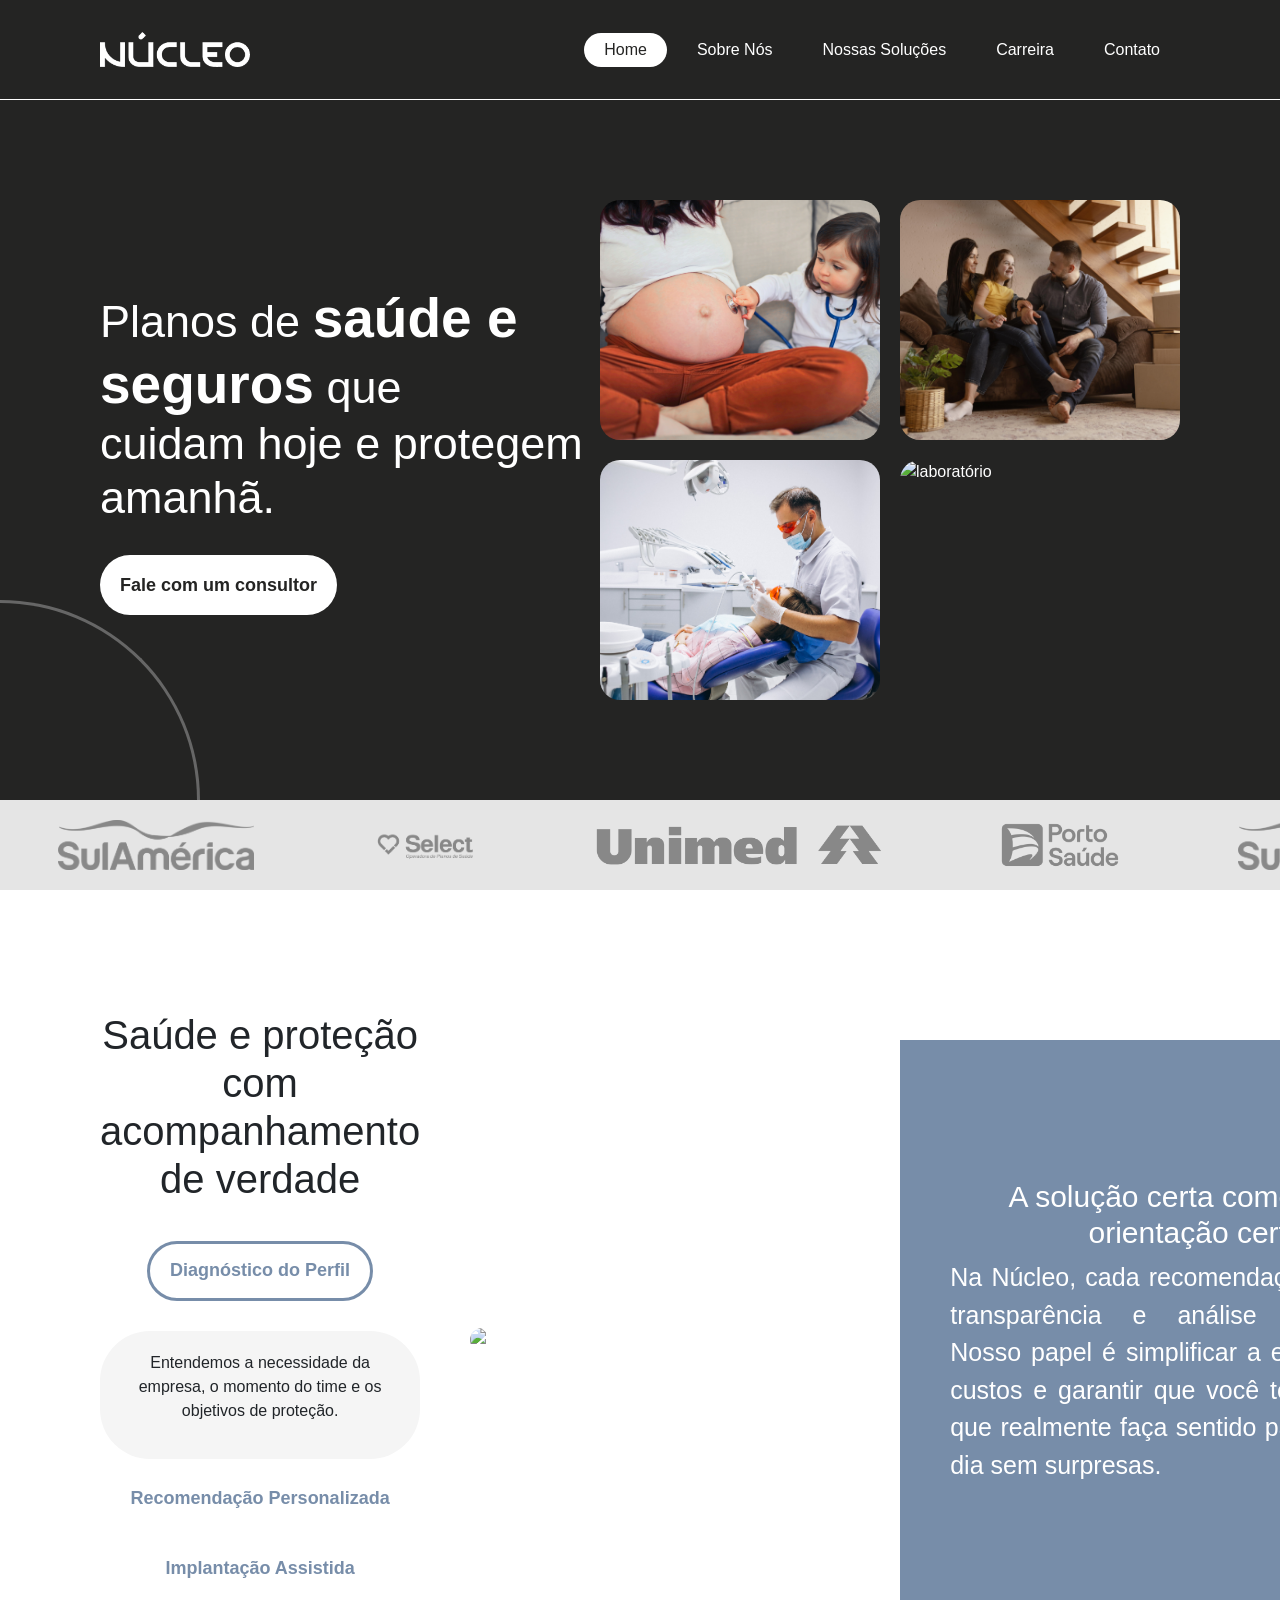
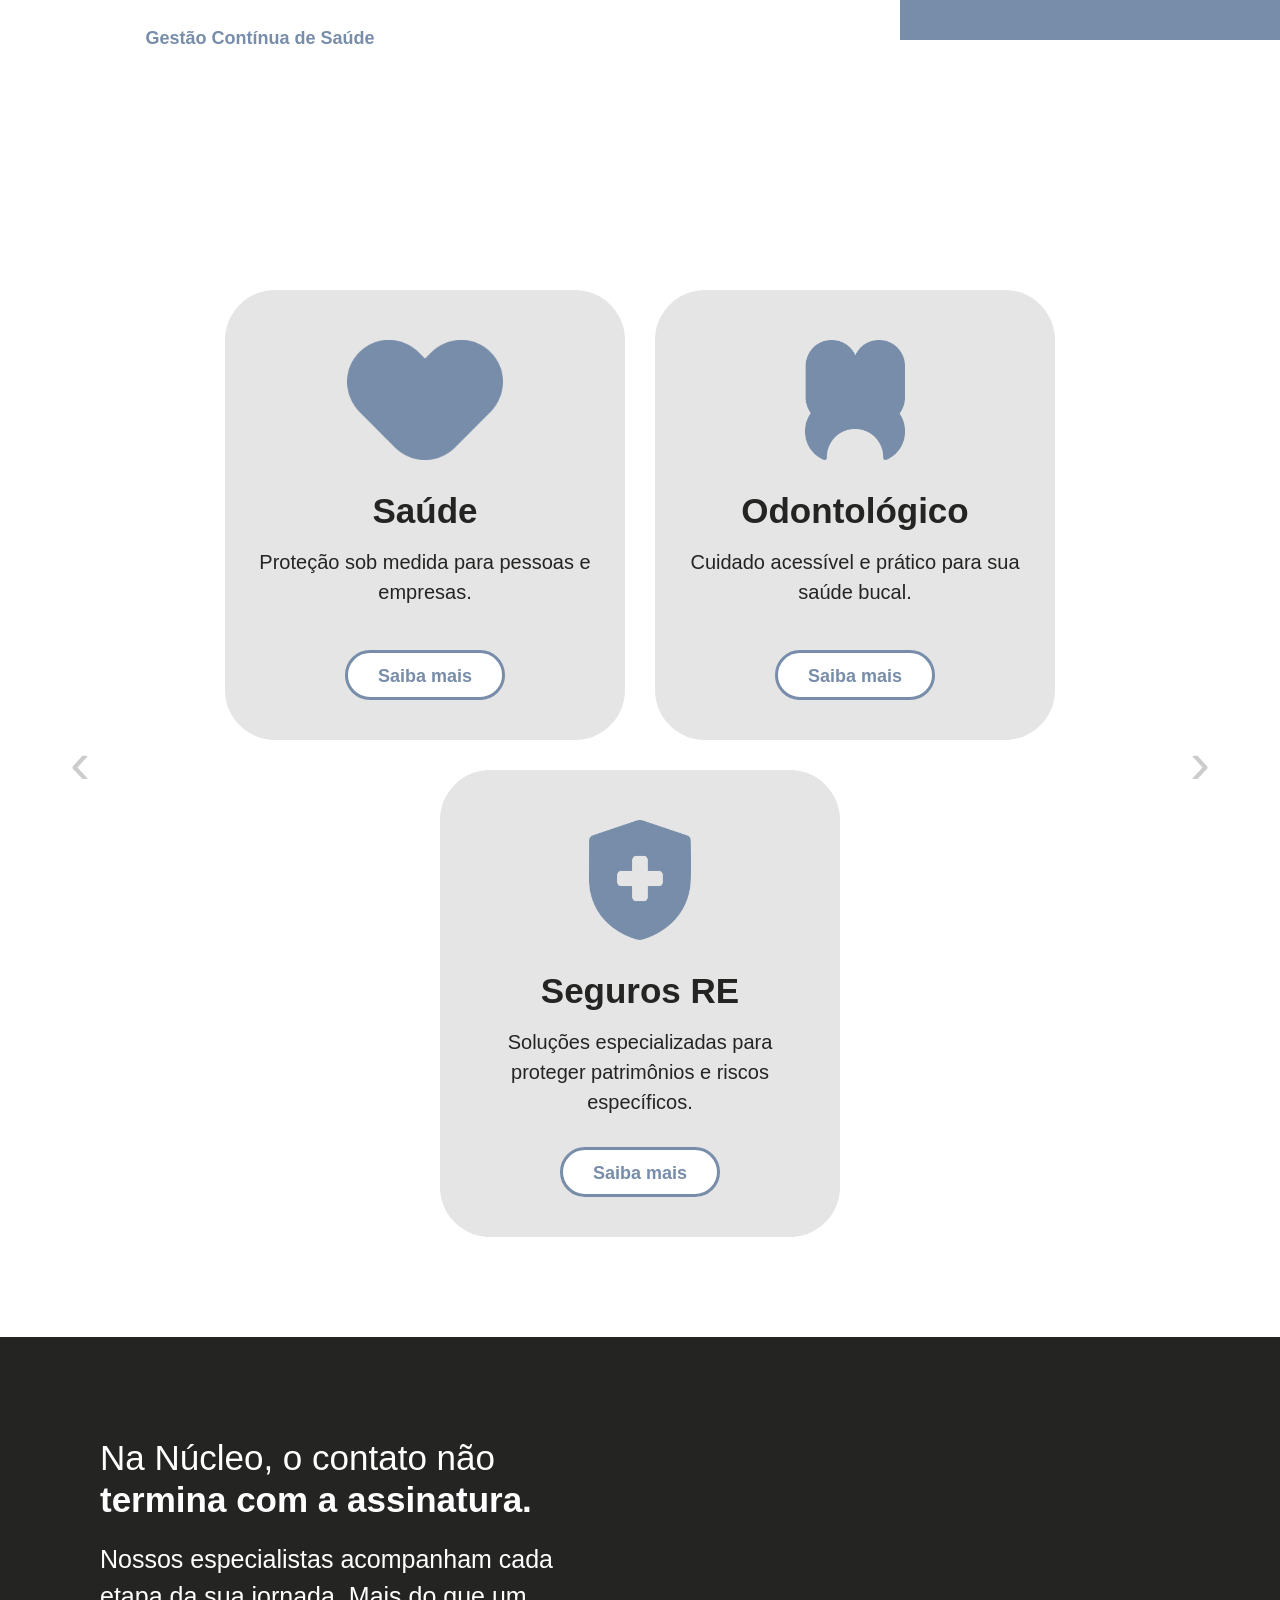
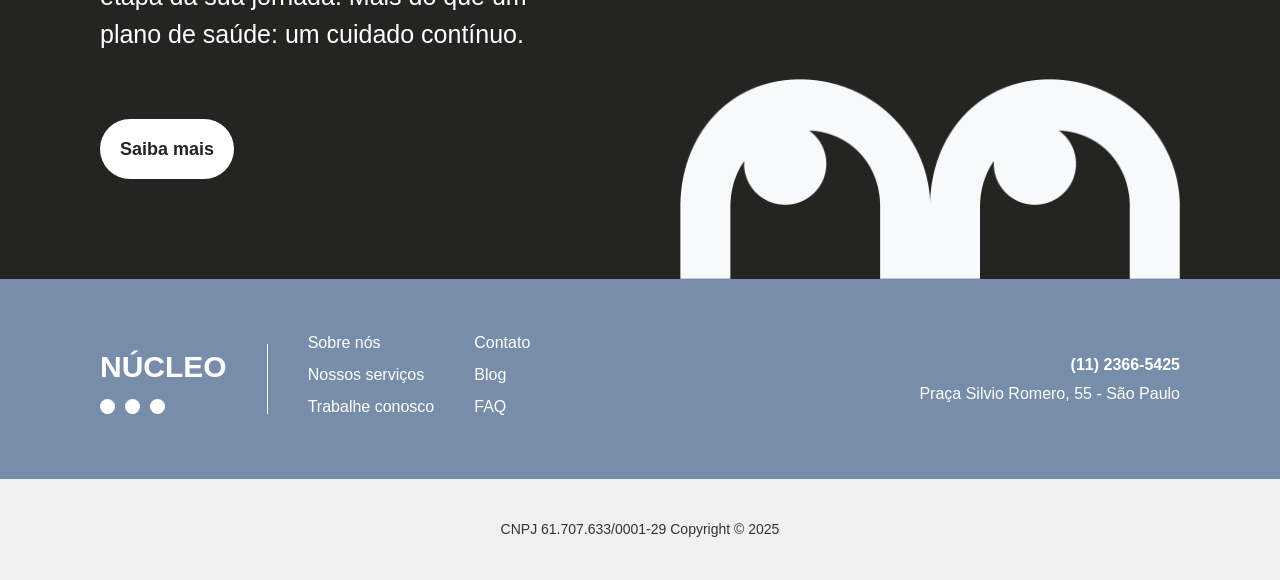
==== commit 51d85423: "Correcoes" ====
--- a/index.html
+++ b/index.html
@@ -1,163 +1,218 @@
-<!DOCTYPE html>
-<html lang="pt-BR">
-<head>
-    <meta charset="UTF-8">
-    <meta name="viewport" content="width=device-width, initial-scale=1.0">
-    <title>Home</title>
-    <link rel="stylesheet" href="css/estilo.css">
-</head>
-
-<body>
-    <div class="navbar">
-        <div>
-            <img  id="nucleo_logo" src="Img/Logo_Nucleo_Preto-1-removebg.png" alt="logoImg">
-        </div>
-        <div>
-            <button onclick="window.location.href='index.html'" class="active">Home</button>
-            <button onclick="window.location.href='sobreNos.html'">Sobre Nós</button>
-            <button onclick="window.location.href='nossasSolucoes.html'">Nossas Soluções</button>
-            <button onclick="window.location.href='carreira.html'">Carreira</button>
-            <button onclick="window.location.href='contato.html'">Contato</button>
-        </div>
-    </div>
-
-    <div class="bannerBlack" id="bannerHome">
-        <div id="bannerHome-texto">
-            <h2>Planos de <strong>saúde e seguros</strong> que <br>cuidam hoje e protegem amanhã.</h2>
-            <button class="btnPadraoUm" style="margin-top: 30px;" onclick="window.location.href=''">Fale com um consultor</button>
-        </div>
-        <div id="bannerHome-imagem">
-            <div class="grid-imagens">
-                <img src="Img/Imagem-8.png" alt="moça grávida" class="grid-img">
-                <img src="Img/Imagem-7.png" alt="família" class="grid-img">
-                <img src="Img/Imagem-9.png" alt="dentista" class="grid-img">
-                <img src="Img/Imagem-6.png" alt="laboratório" class="grid-img">
-            </div>
-        </div>
-        <div class="curved-line"></div>
-    </div>
-    <div class="bannerMarcas">
-        <div class="bannerMarcas-slider">
-            <img src="Img/sulamerica-logo.png" alt="Imagem ilustrativa de planos de saúde e seguros">
-            <img src="Img/logo_SelectSaude.png" alt="Imagem ilustrativa de planos de saúde e seguros">
-            <img src="Img/Logo_unimed1.png" alt="Imagem ilustrativa de planos de saúde e seguros">
-            <img src="Img/porto-seguro-420.png" alt="Imagem ilustrativa de planos de saúde e seguros">
-
-            <img src="Img/sulamerica-logo.png" alt="Imagem ilustrativa de planos de saúde e seguros">
-            <img src="Img/logo_SelectSaude.png" alt="Imagem ilustrativa de planos de saúde e seguros">
-            <img src="Img/Logo_unimed1.png" alt="Imagem ilustrativa de planos de saúde e seguros">
-            <img src="Img/porto-seguro-420.png" alt="Imagem ilustrativa de planos de saúde e seguros">
-
-            <img src="Img/sulamerica-logo.png" alt="Imagem ilustrativa de planos de saúde e seguros">
-            <img src="Img/logo_SelectSaude.png" alt="Imagem ilustrativa de planos de saúde e seguros">
-            <img src="Img/Logo_unimed1.png" alt="Imagem ilustrativa de planos de saúde e seguros">
-            <img src="Img/porto-seguro-420.png" alt="Imagem ilustrativa de planos de saúde e seguros">
-
-            <img src="Img/sulamerica-logo.png" alt="Imagem ilustrativa de planos de saúde e seguros">
-            <img src="Img/logo_SelectSaude.png" alt="Imagem ilustrativa de planos de saúde e seguros">
-            <img src="Img/Logo_unimed1.png" alt="Imagem ilustrativa de planos de saúde e seguros">
-            <img src="Img/porto-seguro-420.png" alt="Imagem ilustrativa de planos de saúde e seguros">
-        </div>
-    </div>
-
-    <div class="bannerEtapas" id="bannerEtapasWhite">
-        <div class="bannerEtapas-selector">
-            <h2>Lorem ipsum <br>dolor sit</h2>
-            <div class="btnEtapas-Btns">
-                <button class="btnPadraoDois active" onclick="window.location.href=''">Nome etapa 1</button>
-                <button class="btnPadraoDois" onclick="window.location.href=''">Nome etapa 2</button>
-                <button class="btnPadraoDois" onclick="window.location.href=''">Nome etapa 3</button>
-                <button class="btnPadraoDois" onclick="window.location.href=''">Nome etapa 4</button>
-            </div>
-        </div>
-
-        <div class="bannerEtapas-descricao">
-            <img src="Img/Imagem-12.png" alt="Imagem ilustrativa de planos de saúde e seguros">
-
-            <div class="conteiner-texto-etapas" id="conteiner-texto-etapas-blue">
-                <h2>Lorem ipsum dolor sit</h2><br>
-                <p>Lorem ipsum dolor sit amet, consectetur adipiscing elit. Vivamus consectetur mattis neque, a porta
-                    libero bibendum id. Maecenas placerat dolor sit amet risus imperdiet condimentum.</p>
-            </div>
-
-        </div>
-    </div>
-
-    <div class="bannerPlanosHome">
-        <button class="carousel-arrow carousel-arrow-left" onclick="moveCarousel(-1)">‹</button>
-        <div class="planos-carousel">
-            <div class="planoHome">
-                <img src="Img/Coracao_Azul_1.png" alt="Ícone de saúde">
-                <h2>Saúde</h2>
-                <p>Proteção sob medida para pessoas e empresas.</p>
-                <button class="btnPadraoTres" onclick="window.location.href=''">Saiba mais</button>
-            </div>
-            <div class="planoHome">
-                <img src="Img/Dente_Azul.png" alt="Ícone de saúde">
-                <h2>Odontológico</h2>
-                <p>Cuidado acessível e prático para sua saúde bucal.</p>
-                <button class="btnPadraoTres" onclick="window.location.href=''">Saiba mais</button>
-            </div>
-            <div class="planoHome">
-                <img src="Img/Seguranca_Azul_1.png" alt="Ícone de saúde">
-                <h2>Seguros RE</h2>
-                <p>Soluções especializadas para proteger patrimônios e riscos específicos.</p>
-                <button class="btnPadraoTres" onclick="window.location.href=''">Saiba mais</button>
-            </div>
-        </div>
-        <button class="carousel-arrow carousel-arrow-right" onclick="moveCarousel(1)">›</button>
-    </div>
-    <div id="bannerPlanosSaibaMais">
-        <div id="bannerPlanosSaibaMais-texto">
-            <h2>Na Núcleo, o contato não <strong>termina com a assinatura.</strong></h2>
-            <p>Nossos especialistas acompanham cada etapa da sua jornada. Mais do que um plano de saúde: um cuidado
-                contínuo.</p>
-            <div style="margin-top: 50px;">
-                <button class="btnPadraoUm" onclick="window.location.href=''">Saiba mais</button>
-            </div>
-
-        </div>
-
-        <div id="bannerPlanosSaibaMais-imagem">
-            <img src="Img/Elemento_Branco_12.png" alt="Imagem ilustrativa">
-        </div>
-    </div>
-
-    <div class="footer">
-        <div class="infoFooter">
-            <div class="logo-area">
-                <p class="logo-text">NÚCLEO</p>
-                <div class="icon-group">
-                    <div class="icon"></div>
-                    <div class="icon"></div>
-                    <div class="icon"></div>
-                </div>
-            </div>
-
-            <div class="links-group">
-                <ul class="link-list">
-                    <li>Sobre nós</li>
-                    <li>Nossos serviços</li>
-                    <li>Trabalhe conosco</li>
-                </ul>
-                <ul class="link-list">
-                    <li>Contato</li>
-                    <li>Blog</li>
-                    <li>FAQ</li>
-                </ul>
-            </div>
-
-            <div class="contact-info">
-                <p>(00) 0000-0000</p>
-                <p>R. Lorem Ipsum, XXXX - Lorem Ipsum</p>
-            </div>
-        </div>
-
-        <div class="copyright">
-            <p>CNPJ 00.000.000/0000-00 Copyright &copy; 2025</p>
-        </div>
-    </div>
-    
-</body>
-
+<!DOCTYPE html>
+<html lang="pt-BR">
+<head>
+    <meta charset="UTF-8">
+    <meta name="viewport" content="width=device-width, initial-scale=1.0">
+    <title>Home</title>
+    <link rel="stylesheet" href="css/estilo.css">
+    <link href="https://cdn.jsdelivr.net/npm/bootstrap@5.3.3/dist/css/bootstrap.min.css" rel="stylesheet" integrity="sha384-QWTKZyjpPEjISv5WaRU9OFeRpok6YctnYmDr5pNlyT2bRjXh0JMhjY6hW+ALEwIH" crossorigin="anonymous">
+    <link rel="stylesheet" href="https://cdn.jsdelivr.net/npm/bootstrap-icons@1.11.3/font/bootstrap-icons.min.css">
+</head>
+<style>
+    .hidden {
+        display: none;
+    }
+
+    .conteudo {
+        margin-top: 20px;
+        padding: 20px;
+        background-color: #f5f5f5;
+        border-radius: 50px;
+    }
+</style>
+<body>
+    <div class="navbar">
+        <div class="navbar-logo">
+            <img id="nucleo_logo" src="Img/Logo_Nucleo_Preto-1-removebg.png" alt="logoImg">
+        </div>
+
+        <div class="navbar-links-desktop">
+            <button onclick="window.location.href='index.html'" class="active">Home</button>
+            <button onclick="window.location.href='sobreNos.html'">Sobre Nós</button>
+            <button onclick="window.location.href='nossasSolucoes.html'">Nossas Soluções</button>
+            <button onclick="window.location.href='carreira.html'">Carreira</button>
+            <button onclick="window.location.href='contato.html'">Contato</button>
+        </div>
+        
+        <button id="hamburger-btn" class="hamburger-btn" aria-label="Abrir menu" aria-expanded="false">
+            <i class="bi bi-list"></i>
+        </button>
+    </div>
+
+    <nav id="mobile-menu" class="mobile-menu">
+        <button onclick="window.location.href='index.html'" class="active">Home</button>
+        <button onclick="window.location.href='sobreNos.html'">Sobre Nós</button>
+        <button onclick="window.location.href='nossasSolucoes.html'">Nossas Solucoes</button>
+        <button onclick="window.location.href='carreira.html'">Carreira</button>
+        <button onclick="window.location.href='contato.html'">Contato</button>
+    </nav>
+
+    <div class="bannerBlack" id="bannerHome">
+        <div id="bannerHome-texto">
+            <h2>Planos de <strong>saúde e seguros</strong> que <br>cuidam hoje e protegem amanhã.</h2>
+            <button class="btnPadraoUm" style="margin-top: 30px;" onclick="window.location.href='contato.html'">Fale com um consultor</button>
+        </div>
+        <div id="bannerHome-imagem">
+            <div class="grid-imagens">
+                <img src="Img/Imagem-8.png" alt="moça grávida" class="grid-img">
+                <img src="Img/Imagem-7.png" alt="família" class="grid-img">
+                <img src="Img/Imagem-9.png" alt="dentista" class="grid-img">
+                <img src="Img/Imagem-6.png" alt="laboratório" class="grid-img">
+            </div>
+        </div>
+        <div class="curved-line"></div>
+    </div>
+    <div class="bannerMarcas">
+        <div class="bannerMarcas-slider">
+            <img src="Img/sulamerica-logo.png" alt="Imagem ilustrativa de planos de saúde e seguros">
+            <img src="Img/logo_SelectSaude.png" alt="Imagem ilustrativa de planos de saúde e seguros">
+            <img src="Img/Logo_unimed1.png" alt="Imagem ilustrativa de planos de saúde e seguros">
+            <img src="Img/porto-seguro-420.png" alt="Imagem ilustrativa de planos de saúde e seguros">
+
+            <img src="Img/sulamerica-logo.png" alt="Imagem ilustrativa de planos de saúde e seguros">
+            <img src="Img/logo_SelectSaude.png" alt="Imagem ilustrativa de planos de saúde e seguros">
+            <img src="Img/Logo_unimed1.png" alt="Imagem ilustrativa de planos de saúde e seguros">
+            <img src="Img/porto-seguro-420.png" alt="Imagem ilustrativa de planos de saúde e seguros">
+
+            <img src="Img/sulamerica-logo.png" alt="Imagem ilustrativa de planos de saúde e seguros">
+            <img src="Img/logo_SelectSaude.png" alt="Imagem ilustrativa de planos de saúde e seguros">
+            <img src="Img/Logo_unimed1.png" alt="Imagem ilustrativa de planos de saúde e seguros">
+            <img src="Img/porto-seguro-420.png" alt="Imagem ilustrativa de planos de saúde e seguros">
+
+            <img src="Img/sulamerica-logo.png" alt="Imagem ilustrativa de planos de saúde e seguros">
+            <img src="Img/logo_SelectSaude.png" alt="Imagem ilustrativa de planos de saúde e seguros">
+            <img src="Img/Logo_unimed1.png" alt="Imagem ilustrativa de planos de saúde e seguros">
+            <img src="Img/porto-seguro-420.png" alt="Imagem ilustrativa de planos de saúde e seguros">
+        </div>
+    </div>
+
+    <div class="bannerEtapas" id="bannerEtapasWhite">
+        <div class="bannerEtapas-selector">
+            <h2>Saúde e proteção <br>com acompanhamento de verdade</h2>
+            <div class="btnEtapas-Btns">
+                <button class="btnPadraoDois active" onclick="mostrarTexto(this, 'diag')">Diagnóstico do Perfil</button>
+                    <div id="diag" class="conteudo">
+                        <p>Entendemos a necessidade da empresa, o momento do time e os objetivos de proteção.</p>
+                    </div>
+                <button class="btnPadraoDois" onclick="mostrarTexto(this, 'reco')">Recomendação Personalizada</button>
+                    <div id="reco" class="conteudo hidden">
+                        <p>Apresentamos as melhores opções de planos e operadoras, alinhadas ao que realmente faz sentido para você e sua empresa.</p>
+                    </div>
+                <button class="btnPadraoDois" onclick="mostrarTexto(this, 'impl')">Implantação Assistida</button>
+                    <div id="impl" class="conteudo hidden">
+                        <p>Acompanhamos todo o processo com suporte dedicado, garantindo uma transição simples e sem burocracia.</p>
+                    </div>
+                <button class="btnPadraoDois" onclick="mostrarTexto(this, 'gest')">Gestão Contínua de Saúde</button>
+                    <div id="gest" class="conteudo hidden">
+                        <p>Monitoramos reajustes, sinistralidade, oportunidades de economia e melhorias no uso do plano.</p>
+                    </div>
+            </div>
+        </div>
+
+        <div class="bannerEtapas-descricao">
+            <img src="Img/Imagem-12.png" alt="Imagem ilustrativa de planos de saúde e seguros">
+
+            <div class="conteiner-texto-etapas" id="conteiner-texto-etapas-blue">
+                <h2>A solução certa começa pela orientação certa.<br></h2>
+                <p>Na Núcleo, cada recomendação é feita com transparência e análise personalizada.
+                    Nosso papel é simplificar a escolha, reduzir custos e garantir que você tenha um plano que realmente faça sentido para o seu dia a dia sem surpresas.</p>
+            </div>
+        </div>
+    </div>
+
+    <div class="bannerPlanosHome">
+        <button class="carousel-arrow carousel-arrow-left" onclick="moveCarousel(-1)">‹</button>
+        <div class="planos-carousel">
+            <div class="planoHome">
+                <img src="Img/Coracao_Azul_1.png" alt="Ícone de saúde">
+                <h2>Saúde</h2>
+                <p>Proteção sob medida para pessoas e empresas.</p>
+                <button class="btnPadraoTres" onclick="window.location.href='nossasSolucoes.html'">Saiba mais</button>
+            </div>
+            <div class="planoHome">
+                <img src="Img/Dente_Azul.png" alt="Ícone de saúde">
+                <h2>Odontológico</h2>
+                <p>Cuidado acessível e prático para sua saúde bucal.</p>
+                <button class="btnPadraoTres" onclick="window.location.href='nossasSolucoes.html'">Saiba mais</button>
+            </div>
+            <div class="planoHome">
+                <img src="Img/Seguranca_Azul_1.png" alt="Ícone de saúde">
+                <h2>Seguros RE</h2>
+                <p>Soluções especializadas para proteger patrimônios e riscos específicos.</p>
+                <button class="btnPadraoTres" onclick="window.location.href='nossasSolucoes.html'">Saiba mais</button>
+            </div>
+        </div>
+        <button class="carousel-arrow carousel-arrow-right" onclick="moveCarousel(1)">›</button>
+    </div>
+    <div id="bannerPlanosSaibaMais">
+        <div id="bannerPlanosSaibaMais-texto">
+            <h2>Na Núcleo, o contato não <strong>termina com a assinatura.</strong></h2>
+            <p>Nossos especialistas acompanham cada etapa da sua jornada. Mais do que um plano de saúde: um cuidado
+                contínuo.</p>
+            <div style="margin-top: 50px;">
+                <button class="btnPadraoUm" onclick="window.location.href=''">Saiba mais</button>
+            </div>
+
+        </div>
+
+        <div id="bannerPlanosSaibaMais-imagem">
+            <img src="Img/Elemento_Branco_12.png" alt="Imagem ilustrativa">
+        </div>
+    </div>
+
+    <div class="footer">
+        <div class="infoFooter">
+            <div class="logo-area">
+                <p class="logo-text">NÚCLEO</p>
+                <div class="icon-group">
+                    <div class="icon"></div>
+                    <div class="icon"></div>
+                    <div class="icon"></div>
+                </div>
+            </div>
+
+            <div class="links-group">
+                <ul class="link-list">
+                    <li>Sobre nós</li>
+                    <li>Nossos serviços</li>
+                    <li>Trabalhe conosco</li>
+                </ul>
+                <ul class="link-list">
+                    <li>Contato</li>
+                    <li>Blog</li>
+                    <li>FAQ</li>
+                </ul>
+            </div>
+
+            <div class="contact-info">
+                <p>(11) 2366-5425</p>
+                <p>Praça Silvio Romero, 55 - São Paulo</p>
+            </div>
+        </div>
+
+        <div class="copyright">
+            <p>CNPJ 61.707.633/0001-29 Copyright &copy; 2025</p>
+        </div>
+    </div>
+<script src="https://cdn.jsdelivr.net/npm/bootstrap@5.3.3/dist/js/bootstrap.bundle.min.js" integrity="sha384-YvpcrYf0tY3lHB60NNkmXc5s9fDVZLESaAA55NDzOxhy9GkcIdslK1eN7N6jIeHz" crossorigin="anonymous"></script>
+<script src="js/javascript.js"></script>
+<script>
+    function mostrarTexto(botao, id) {
+        // Esconde todos os textos
+        document.querySelectorAll('.conteudo').forEach(div => {
+            div.style.display = 'none';
+        });
+
+        // Mostra apenas o conteúdo clicado
+        document.getElementById(id).style.display = 'block';
+
+        // Remove active de todos os botões
+        document.querySelectorAll('.btnEtapas-Btns .btnPadraoDois')
+            .forEach(btn => btn.classList.remove('active'));
+
+        // Adiciona active ao botão clicado
+        botao.classList.add('active');
+    }
+</script>
+</body>
 </html>
--- a/css/estilo.css
+++ b/css/estilo.css
@@ -10,7 +10,11 @@
     padding: 0 !important;
 }
 
+/* --- Botões Padrão --- */
 .btnPadraoUm {
+    display: flex;
+    justify-content: center;
+    align-items: center;
     background-color: white;
     color: #242423;
     border: none;
@@ -21,6 +25,7 @@
     cursor: pointer;
     font-weight: bold;
     padding: 20px;
+    
 }
 
 .btnPadraoDois {
@@ -32,7 +37,7 @@
     font-size: 18px;
     cursor: pointer;
     font-weight: bold;
-    padding: 20px;
+    padding: 0px 20px;
 }
 
 .btnPadraoTres {
@@ -81,7 +86,8 @@
     margin-top: 30px;
 }
 
-.navbar {   
+/* --- Navbar --- */
+.navbar {
     height: 100px;
     width: 100%;
     margin: 0px !important;
@@ -89,12 +95,11 @@
     color: white;
     padding: 10px 100px 10px 100px !important;
     box-sizing: border-box;
-
-    display: flex;              
-    justify-content: flex-end; 
-    align-items: center;
+    display: flex;
+    justify-content: flex-end;
+    align-items: center;
+    justify-content: center;
     justify-content: space-between;
-
     border-bottom: 1px solid white;
 }
 
@@ -124,6 +129,7 @@
     width: 150px;
 }
 
+/* --- Banners Gerais --- */
 .bannerBlack {
     background-color: #242423;
     color: white;
@@ -163,6 +169,7 @@
     align-items: center;
 }
 
+/* --- Banner Home --- */
 #bannerHome {
     display: flex;
     justify-content: space-between;
@@ -210,6 +217,7 @@
     max-width: 100%;
 }
 
+/* --- Banner Sobre Nós --- */
 #bannerSobreNos {
     display: flex;
     justify-content: space-between;
@@ -263,14 +271,14 @@
     height: 300px;
     width: auto;
     border-radius: 18px;
-    margin: 20px;  
+    margin: 20px;
 }
 
 .img-vertical {
-    width: 300px;          
-    height: auto;       
-    object-fit: cover;    
-    border-radius: 20px;  
+    width: 300px;
+    height: auto;
+    object-fit: cover;
+    border-radius: 20px;
 }
 
 /* Grid de imagens para bannerHome */
@@ -312,23 +320,24 @@
     pointer-events: none;
 }
 
+/* --- Banner Marcas --- */
 .bannerMarcas {
     overflow: hidden;
-    white-space: nowrap; 
+    white-space: nowrap;
     background-color: #E5E5E5;
-    padding: 40px 0px;
+    padding: 20px 0px;
 }
 
 
 .bannerMarcas-slider {
     display: flex;
-    width: fit-content; 
-    animation: scrollLogos 30s linear infinite; 
+    width: fit-content;
+    animation: scrollLogos 30s linear infinite;
 }
 
 @keyframes scrollLogos {
     0% {
-        transform: translateX(0); 
+        transform: translateX(0);
     }
     100% {
 
@@ -341,23 +350,23 @@
 }
 
 .bannerMarcas-slider img {
-    width: auto; 
+    width: auto;
     max-height: 50px;
-    object-fit: contain; 
-
-    margin: 0 2%; 
+    object-fit: contain;
+
+    margin: 0 2%;
     filter: grayscale(100%);
-    opacity: 0.4; 
+    opacity: 0.4;
     transition: filter 0.5s ease, opacity 0.5s ease;
 }
 
 
 .bannerMarcas-slider img:hover {
     filter: grayscale(0%);
-    opacity: 1; /
-}
-
-
+    opacity: 1;
+}
+
+/* --- Banner Etapas --- */
 .bannerEtapas-selector {
     display: flex;
     flex-direction: column;
@@ -402,7 +411,7 @@
 }
 
 .bannerEtapas-selector h2 {
-    font-size: 50px;
+    font-size: 40px;
 }
 
 .bannerEtapas-descricao h2 {
@@ -450,6 +459,7 @@
     color: white;
 }
 
+/* --- Banner Planos Home --- */
 .bannerPlanosHome {
     display: flex;
     flex-direction: row;
@@ -504,8 +514,8 @@
 }
 
 .planoHome img {
-    width: 120px;
-    height: auto;
+    width: auto;
+    height: 120px;
     margin-bottom: 30px;
     margin-top: 0;
     transform: none;
@@ -545,6 +555,7 @@
     color: #537a9e;
 }
 
+/* --- Banner Planos Saiba Mais --- */
 #bannerPlanosSaibaMais {
     background-color: #242423;
     color: white;
@@ -559,7 +570,6 @@
     display: flex;
     flex-direction: column;
     justify-content: center;
-    align-items: center;
     width: 800px;
 }
 
@@ -584,12 +594,12 @@
 
 #bannerPlanosSaibaMais img {
     width: 600px;
-    height: auto; 
+    height: auto;
     justify-content: flex-end;
     padding-right: 100px;
 }
 
-
+/* --- Footer --- */
 .footer {
     background-color: #f0f0f0; /* Cor de fundo para a seção inferior */
     font-family: Arial, sans-serif;
@@ -598,21 +608,21 @@
 .infoFooter {
     background-color: #778DA9;
     color: white;
-    padding: 100px; 
-    display: flex; 
-    justify-content: space-between; 
+    padding: 100px;
+    display: flex;
+    justify-content: space-between;
     justify-content: center;
-    align-items: center; 
+    align-items: center;
     height: 200px;
 }
 
 
 .logo-area {
     display: flex;
-    flex-direction: column; 
+    flex-direction: column;
     align-items: flex-start;
     padding-right: 40px;
-    border-right: 1px solid white; 
+    border-right: 1px solid white;
 }
 
 .logo-text {
@@ -623,21 +633,21 @@
 
 .icon-group {
     display: flex;
-    gap: 10px; 
+    gap: 10px;
 }
 
 .icon {
     width: 15px;
     height: 15px;
     background-color: white;
-    border-radius: 50%; 
+    border-radius: 50%;
 }
 
 .links-group {
-    display: flex; 
+    display: flex;
     gap: 40px;
-    margin-right: auto; 
-    padding-left: 40px; 
+    margin-right: auto;
+    padding-left: 40px;
 }
 
 .link-list {
@@ -647,7 +657,7 @@
 }
 
 .link-list li {
-    margin-bottom: 8px; 
+    margin-bottom: 8px;
     font-size: 16px;
     cursor: pointer;
 }
@@ -659,7 +669,7 @@
 }
 
 .contact-info p:first-child {
-    font-weight: bold; 
+    font-weight: bold;
     margin-bottom: 5px;
 }
 
@@ -667,14 +677,14 @@
     text-align: center;
     padding: 40px 0;
     font-size: 14px;
-    color: #333;  
+    color: #333;
 }
 
 .copyright p {
     margin: 0;
 }
 
-/* Estilos existentes */
+/* --- Carousel Imagens/Soluções --- */
 .carousel-section {
     display: flex;
     flex-direction: column;
@@ -683,11 +693,10 @@
     background-color: white;
 }
 
-/* NOVO ESTILO: Define a janela de visualização */
 .carousel-window {
-    width: 100%; 
+    width: 100%;
     max-width: 1400px;
-    overflow: visible; 
+    overflow: visible;
     position: relative;
     margin: 0 auto;
 }
@@ -702,7 +711,7 @@
 }
 
 .gallery-item {
-    box-sizing: border-box; 
+    box-sizing: border-box;
     flex: 1;
     max-width: 400px;
     display: flex;
@@ -741,7 +750,8 @@
     background-color: #242423;
 }
 
-.carousel-caption {
+
+.carousel-caption-titulo {
     margin-top: 40px;
     font-size: 24px;
     color: #242423;
@@ -749,8 +759,9 @@
     font-weight: normal;
 }
 
+
 .cta-button {
-    background-color: #537a9e; 
+    background-color: #537a9e;
     color: white;
     padding: 15px 40px;
     border: none;
@@ -776,6 +787,7 @@
     max-width: 90%;
 }
 
+/* --- Banner Fale Com A Nucleo --- */
 .BannerFaleComANucleo {
     display: flex;
     justify-content: space-between;
@@ -826,7 +838,7 @@
     font-size: 30px;
 }
 
-
+/* --- Form Carreira --- */
 .formCarreira {
     background-color: white;
     border-radius: 50px;
@@ -921,6 +933,7 @@
     box-shadow: 0 0 0 2px #537a9e;
 }
 
+/* --- Banner Carreira --- */
 #bannerCarreira {
     height: auto;
     width: 100%;
@@ -971,7 +984,7 @@
     display: flex;
     justify-content: center;
     align-items: center;
-        background-color: #242423;
+    background-color: #242423;
     flex: 1;
     display: flex;
     height: 100%;
@@ -980,24 +993,57 @@
 
 /* Responsividade para página de Carreira */
 @media (max-width: 1024px) {
+
+    .bannerEtapas{
+        display: flex;
+        flex-direction: column;
+    }
+    .btnEtapas-Btns{
+        display: flex;
+        flex-direction: column;
+        margin: 10px 0px;
+    }
+
+    .btnPadraoDois{
+        width: auto;
+        font-size: 12px;
+        justify-content: center;
+        align-items: center;
+        padding: 0px 15px;
+        justify-content: space-between;
+    }
+
     .carreira-container {
         flex-direction: column;
     }
-    
+
     .carreira-form-wrapper {
-        justify-content: flex-start;
-    }
-    
+        width: 100%;
+        padding: 50px 20px; /* Ajuste de padding */
+    }
+
     .formCarreira {
-        max-width: 100%;
-    }
-    
+        width: 100%;
+    }
+
+    .contato-form-wrapper{
+        width: 100%;
+    }
+
+    .carreira-info {
+        padding: 50px 20px;
+    }
+
+    #bannerCarreira {
+        padding: 0;
+    }
+
     .carreira-info h2 {
         font-size: 50px;
     }
 }
 
-/* Estilos para seção de Planos em Nossas Soluções */
+/* --- Planos Soluções --- */
 #planosSection {
     background-color: #E5E5E5;
     padding: 60px 0px 60px 100px;
@@ -1112,10 +1158,10 @@
 
 #form-contato {
     border-radius: 50px;
-    background-color: #E5E5E5;  
-}
-
-/* Estilos para página de Contato */
+    background-color: #E5E5E5;
+}
+
+/* --- Banner Contato --- */
 #bannerContato {
     background-color: white;
     width: 100%;
@@ -1217,17 +1263,543 @@
     width: auto;
 }
 
-/* Responsividade */
+/* Responsividade para Contato */
 @media (max-width: 1024px) {
     .contato-container {
         flex-direction: column;
     }
-    
+
     .contato-form-wrapper {
         justify-content: flex-start;
     }
-    
+
     .formContato {
         max-width: 100%;
     }
+}
+
+/* =======================================
+   ESTILOS MOBILE (max-width: 768px)
+   ======================================= */
+@media (max-width: 768px) {
+
+    /* --- Padding e Margem Geral --- */
+    .bannerBlack,
+    .bannerBlackCarreira,
+    .bannerWhiteCarreira,
+    #bannerContato {
+        padding: 50px 20px; /* Reduz o padding lateral em banners */
+    }
+
+    /* --- Navbar --- */
+    .navbar {
+        padding: 10px 20px !important; /* Reduz o padding da navbar */
+        height: 80px;
+    }
+
+    .navbar button {
+        font-size: 14px;
+        padding: 0 10px;
+    }
+
+    #nucleo_logo {
+        width: 120px; /* Reduz o tamanho do logo */
+    }
+
+    /* --- Banner Home --- */
+    #bannerHome {
+        flex-direction: column; /* Transforma em coluna */
+        min-height: auto;
+        padding: 50px 20px;
+    }
+
+    #bannerHome-texto {
+        display: flex;
+        flex-direction: column;
+        width: 100%;
+        text-align: center; /* Centraliza o texto */
+        margin-bottom: 40px;
+    }
+
+     .btnPadraoUm{
+        width: auto;
+    }
+
+    #bannerHome-texto h2 {
+        font-size: 30px; /* Reduz o tamanho do título */
+    }
+
+    #bannerHome-texto h2 strong {
+        font-size: 40px; /* Reduz o tamanho do strong */
+    }
+
+    #bannerHome-texto p {
+        font-size: 20px; /* Reduz o tamanho do parágrafo */
+    }
+
+    #bannerHome-imagem {
+        max-width: 100%;
+    }
+
+    .grid-imagens {
+        height: 300px; /* Altura menor para o grid de imagens */
+        gap: 10px;
+    }
+
+    .curved-line {
+        display: none; /* Opcional: esconder linhas decorativas */
+    }
+
+    /* --- Banner Sobre Nós --- */
+    #bannerSobreNos {
+        flex-direction: column; /* Transforma em coluna */
+        padding: 50px 20px;
+        gap: 30px;
+        text-align: center;
+    }
+
+    #bannerSobreNos-texto {
+        max-width: 100%;
+        text-align: center;
+    }
+
+    #bannerSobreNos-texto h2 {
+        font-size: 35px;
+    }
+
+    #bannerSobreNos-imagem img{
+        height: auto;
+        max-height: 400px; /* Limita a altura da imagem */
+    }
+
+    /* --- Banner Marcas --- */
+    .bannerMarcas-slider img {
+        max-height: 30px; /* Reduz o tamanho dos logos */
+    }
+    
+    /* --- Banner Etapas --- */
+    .bannerEtapas {
+        padding: 50px 20px;
+    }
+
+    .bannerEtapas-selector h2 {
+        font-size: 35px;
+    }
+
+    .bannerEtapas-descricao {
+        flex-direction: column; /* Transforma em coluna */
+        padding: 0;
+        text-align: center;
+    }
+
+    .bannerEtapas-descricao img {
+        width: 100%;
+        height: auto;
+        border-radius: 50px 50px 0px 0px; /* Ajusta o border-radius */
+    }
+
+    .conteiner-texto-etapas {
+        width: 100%;
+        height: auto;
+        border-radius: 0px 0px 50px 50px; /* Ajusta o border-radius */
+        padding: 30px;
+    }
+    
+    .bannerEtapas-descricao h2 {
+        font-size: 24px;
+    }
+    
+    .bannerEtapas-descricao p {
+        font-size: 18px;
+    }
+
+    /* --- Banner Planos Home --- */
+    .bannerPlanosHome {
+        padding: 50px 20px;
+    }
+
+    .planos-carousel {
+        flex-direction: column; /* Planos empilham */
+        flex-wrap: nowrap;
+    }
+
+    .planoHome {
+        width: 100%;
+        min-width: 0;
+    }
+
+    .carousel-arrow {
+        display: none; /* Esconde as setas, já que os planos vão empilhar */
+    }
+
+    /* --- Banner Planos Saiba Mais --- */
+    #bannerPlanosSaibaMais {
+        flex-direction: column; /* Transforma em coluna */
+        text-align: center;
+    }
+
+    #bannerPlanosSaibaMais-texto {
+        width: 100%;
+        padding: 50px 20px;
+    }
+
+    #bannerPlanosSaibaMais-texto h2 {
+        font-size: 30px;
+    }
+
+    #bannerPlanosSaibaMais-texto p {
+        font-size: 20px;
+    }
+
+    #bannerPlanosSaibaMais-imagem {
+        display: none; /* Oculta a imagem grande */
+    }
+    
+    #bannerPlanosSaibaMais img {
+        display: none; /* Oculta a imagem (já oculta acima, mas para garantir) */
+    }
+
+    /* --- Footer --- */
+    .infoFooter {
+        flex-direction: column; /* Footer em coluna */
+        height: auto;
+        padding: 50px 20px;
+        gap: 30px;
+        text-align: center;
+    }
+    
+    .logo-area {
+        align-items: center; /* Centraliza logo e ícones */
+        padding-right: 0;
+        border-right: none;
+        padding-bottom: 20px;
+        border-bottom: 1px solid white;
+        width: 100%;
+    }
+
+    .links-group {
+        flex-direction: column; /* Links em coluna */
+        gap: 20px;
+        padding-left: 0;
+        margin-right: 0;
+        width: 100%;
+    }
+    
+    .link-list {
+        text-align: center;
+    }
+    
+    .contact-info p {
+        text-align: center;
+    }
+    
+    .copyright {
+        padding: 20px 20px;
+    }
+
+    /* --- Carousel Imagens/Soluções --- */
+    .carousel-section {
+        padding: 40px 20px;
+    }
+
+    .image-gallery {
+        overflow-x: scroll; /* Permite scroll horizontal no mobile */
+        justify-content: flex-start; /* Alinha para a esquerda no scroll */
+        gap: 15px;
+    }
+
+    .gallery-item {
+        min-width: 80%; /* Define uma largura mínima para o item */
+        flex-shrink: 0; /* Impede que os itens diminuam */
+        max-width: 100%;
+    }
+    
+    /* Opcional: Esconder a paginação se usar scroll */
+    .pagination-bars {
+        display: none;
+    }
+    
+
+    
+    /* --- Banner Fale Com A Nucleo --- */
+    .BannerFaleComANucleo {
+        flex-direction: column;
+        padding: 50px 20px;
+    }
+
+    .BannerFaleComANucleo h2 {
+        font-size: 40px;
+        margin-bottom: 30px;
+    }
+
+    .contato li {
+        font-size: 18px;
+    }
+
+    .contato li i {
+        font-size: 24px;
+    }
+    
+    /* --- Forms (Carreira e Contato) --- */
+    .formCarreira,
+    .formContato {
+        padding: 30px 20px;
+        border-radius: 30px;
+    }
+    
+    /* --- Planos Soluções (Página Soluções) --- */
+    #planosSection {
+        padding: 50px 20px;
+    }
+    
+    .plano-content {
+        flex-direction: column;
+        gap: 30px;
+    }
+
+    .plano-texto {
+        display: flex;
+        flex-direction: column;
+        justify-content: center;
+        align-items: center;
+        max-width: 100%;
+        text-align: center;
+    }
+
+    .plano-texto h3 {
+        font-size: 40px;
+    }
+
+    .plano-imagem {
+        padding-right: 0;
+    }
+
+    .plano-imagem img {
+        border-radius: 30px;
+    }
+    
+}
+
+/* =======================================
+   OUTRAS RESPONSIVIDADES (Tablet)
+   ======================================= */
+@media (min-width: 769px) and (max-width: 1024px) {
+    /* Ajustes para telas maiores que mobile, mas menores que desktop (ex: tablets) */
+
+    /* --- Navbar --- */
+    .navbar {
+        padding: 10px 40px 10px 40px !important;
+    }
+
+    /* --- Banners Gerais --- */
+    .bannerBlack,
+    .bannerBlackCarreira,
+    .bannerWhiteCarreira {
+        padding: 80px 40px;
+    }
+
+    /* --- Banner Home --- */
+    #bannerHome {
+        padding: 50px 40px;
+    }
+
+    #bannerHome-texto {
+        width: 40%;
+    }
+
+    #bannerHome-imagem {
+        max-width: 50%;
+    }
+
+    #bannerHome-texto h2 {
+        font-size: 40px;
+    }
+
+    #bannerHome-texto h2 strong {
+        font-size: 50px;
+    }
+    
+    /* --- Banner Sobre Nós --- */
+    #bannerSobreNos {
+        padding: 50px 40px;
+        gap: 40px;
+    }
+    
+    #bannerSobreNos-texto {
+        max-width: 50%;
+    }
+    
+    #bannerSobreNos-imagem {
+        max-width: 50%;
+    }
+    
+    #bannerSobreNos-texto h2 {
+        font-size: 40px;
+    }
+    
+    #bannerSobreNos-imagem img {
+        height: 500px; /* Reduz um pouco a altura da imagem */
+    }
+
+    /* --- Banner Etapas --- */
+    .bannerEtapas {
+        padding: 80px 40px;
+    }
+
+    .bannerEtapas-descricao img {
+        width: 350px;
+    }
+
+    .conteiner-texto-etapas {
+        width: 500px;
+    }
+    
+    /* --- Banner Planos Home --- */
+    .bannerPlanosHome {
+        padding: 80px 40px;
+        gap: 15px;
+    }
+    
+    .planoHome {
+        width: 300px;
+        min-width: 300px;
+        padding: 30px 20px;
+        min-height: 400px;
+    }
+    
+    /* --- Banner Planos Saiba Mais --- */
+    #bannerPlanosSaibaMais-texto {
+        width: 60%;
+        padding: 80px 40px;
+    }
+    
+    #bannerPlanosSaibaMais-imagem img {
+        height: 700px;
+        padding-right: 40px;
+    }
+    
+    /* --- Footer --- */
+    .infoFooter {
+        padding: 80px 40px;
+        height: 180px;
+    }
+    
+    /* --- Carousel Imagens/Soluções --- */
+    .carousel-section {
+        padding: 60px 40px;
+    }
+    
+    /* --- Banner Fale Com A Nucleo --- */
+    .BannerFaleComANucleo {
+        padding: 80px 40px;
+    }
+
+    .BannerFaleComANucleo h2 {
+        font-size: 50px;
+    }
+
+    /* --- Planos Soluções (Página Soluções) --- */
+    #planosSection {
+        padding: 60px 0px 60px 40px;
+    }
+
+    .plano-texto h3 {
+        font-size: 50px;
+    }
+
+    /* --- Contato --- */
+    #bannerContato {
+        padding: 80px 40px;
+    }
+    
+    .contato-info h2 {
+        font-size: 50px;
+    }
+    
+    .formContato {
+        max-width: 500px;
+    }
+}
+
+
+
+/* ESTILOS DE DESKTOP (Padrão) */
+.hamburger-btn {
+    display: none; /* Esconde no desktop */
+}
+
+/* Os links ficam na horizontal no desktop */
+.navbar-links-desktop {
+    display: flex;
+    justify-content: center;
+    align-items: center;
+    gap: 10px; /* ou o gap que você usa */
+}
+
+/* O menu mobile deve estar sempre oculto no desktop */
+.mobile-menu {
+    display: none; 
+}
+
+
+/* =======================================
+   ESTILOS MOBILE (max-width: 768px)
+   ======================================= */
+@media (max-width: 768px) {
+    
+    /* 1. Oculta os links de desktop */
+    .navbar-links-desktop {
+        display: none;
+    }
+
+    /* 2. Mostra o botão hamburguer no mobile */
+    .hamburger-btn {
+        display: block;
+        /* Garanta que o botão esteja estilizado para ser visível e no topo */
+        background: transparent;
+        border: none;
+        cursor: pointer;
+        z-index: 1000;
+        /* Adicione estilos para as linhas aqui (hamburger-line) */
+    }
+
+    .hamburger-btn i{
+        font-size: 30px;
+    }
+
+
+    /* 3. Estiliza o menu mobile (inicialmente oculto) */
+    .mobile-menu {
+        position: fixed;
+        top: 80px; /* Ajuste para começar abaixo da navbar */
+        left: 0;
+        width: 100%;
+        height: calc(100% - 80px); /* Ocupa o restante da tela */
+        background-color: #242423; /* Cor do seu navbar/banner black */
+        flex-direction: column;
+        justify-content: flex-start;
+        align-items: center;
+        z-index: 999;
+        
+        /* Oculta o menu por padrão (usando transform para animar) */
+        transform: translateX(100%); 
+        transition: transform 0.3s ease-in-out; 
+    }
+
+    /* 4. Estilo dos botões no menu mobile */
+    .mobile-menu button {
+        color: white;
+        padding: 20px 0;
+        width: 100%;
+        text-align: center;
+        border-bottom: 1px solid rgba(255, 255, 255, 0.1);
+        background: transparent;
+        font-size: 20px;
+    }
+
+    /* 5. Estado ATIVO (mostra o menu) */
+    .mobile-menu.active {
+        transform: translateX(0); /* Move para a posição visível */
+        display: flex; 
+    }
 }
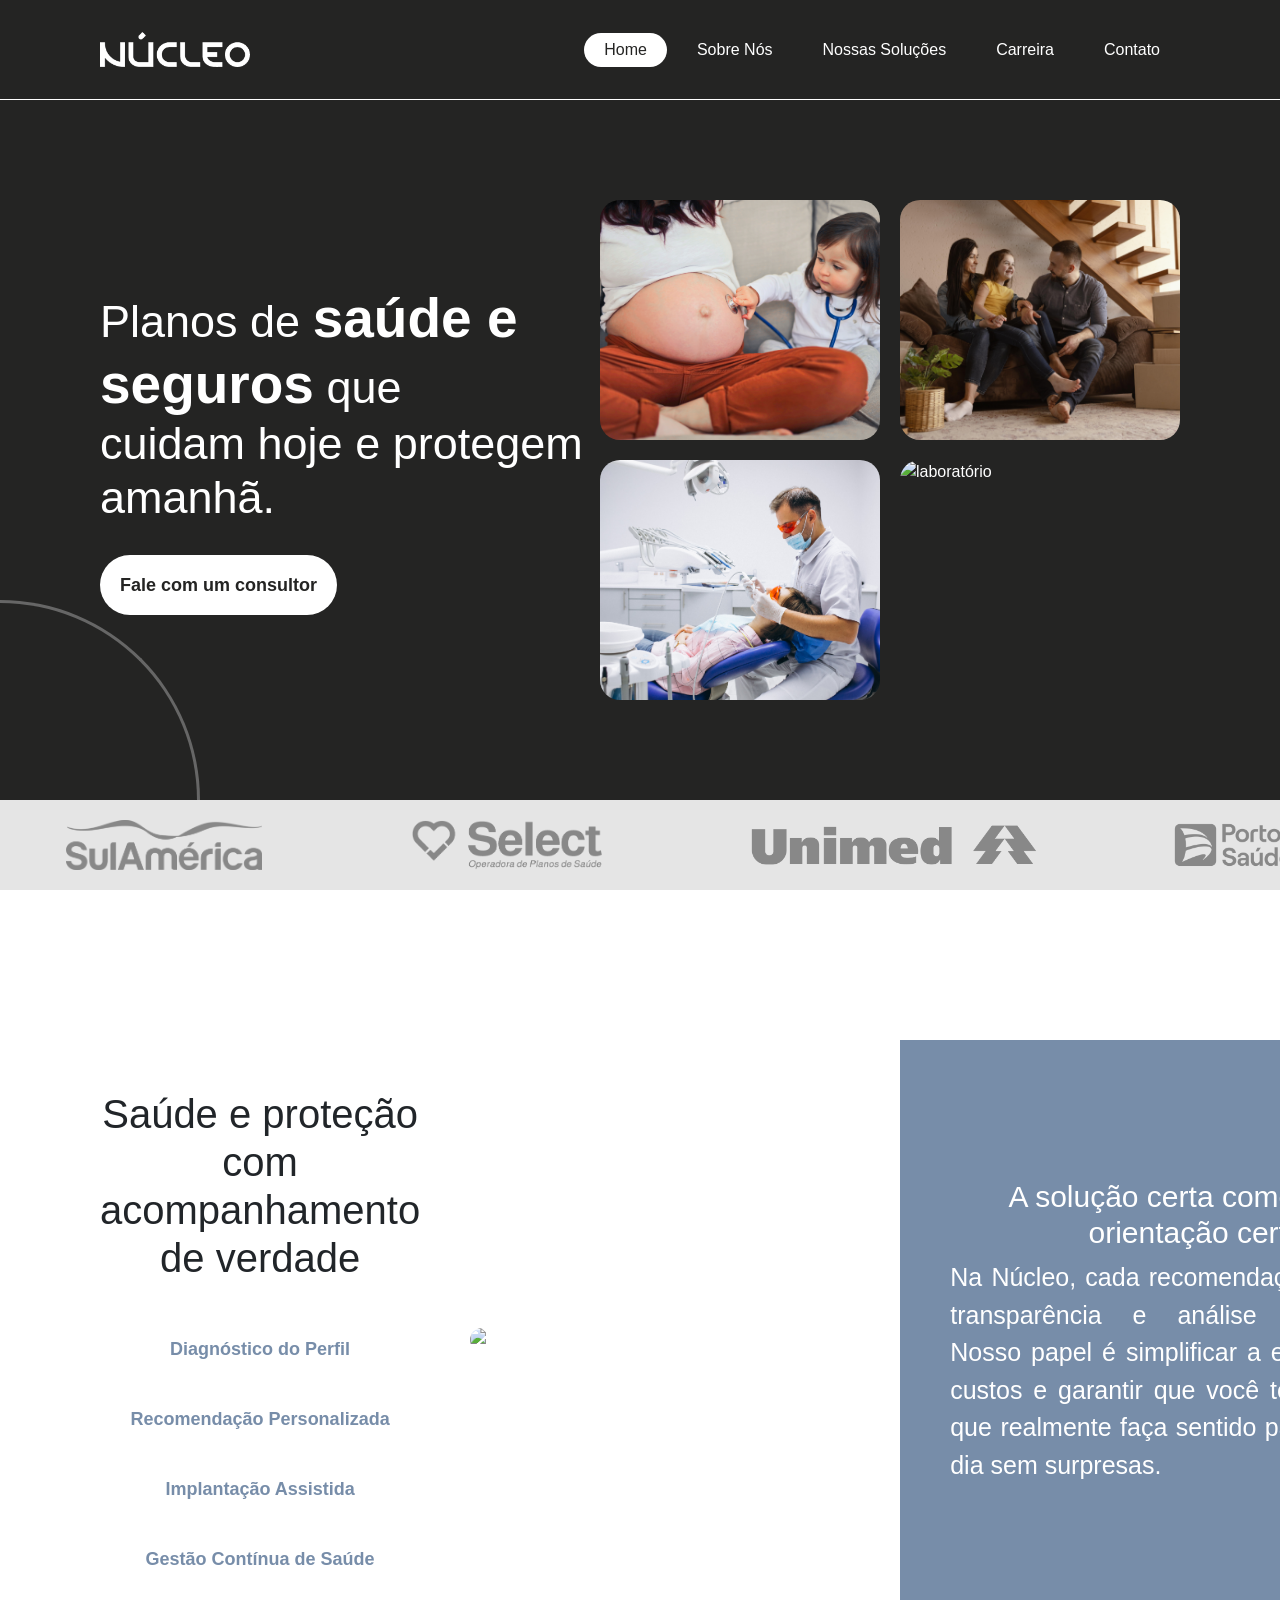
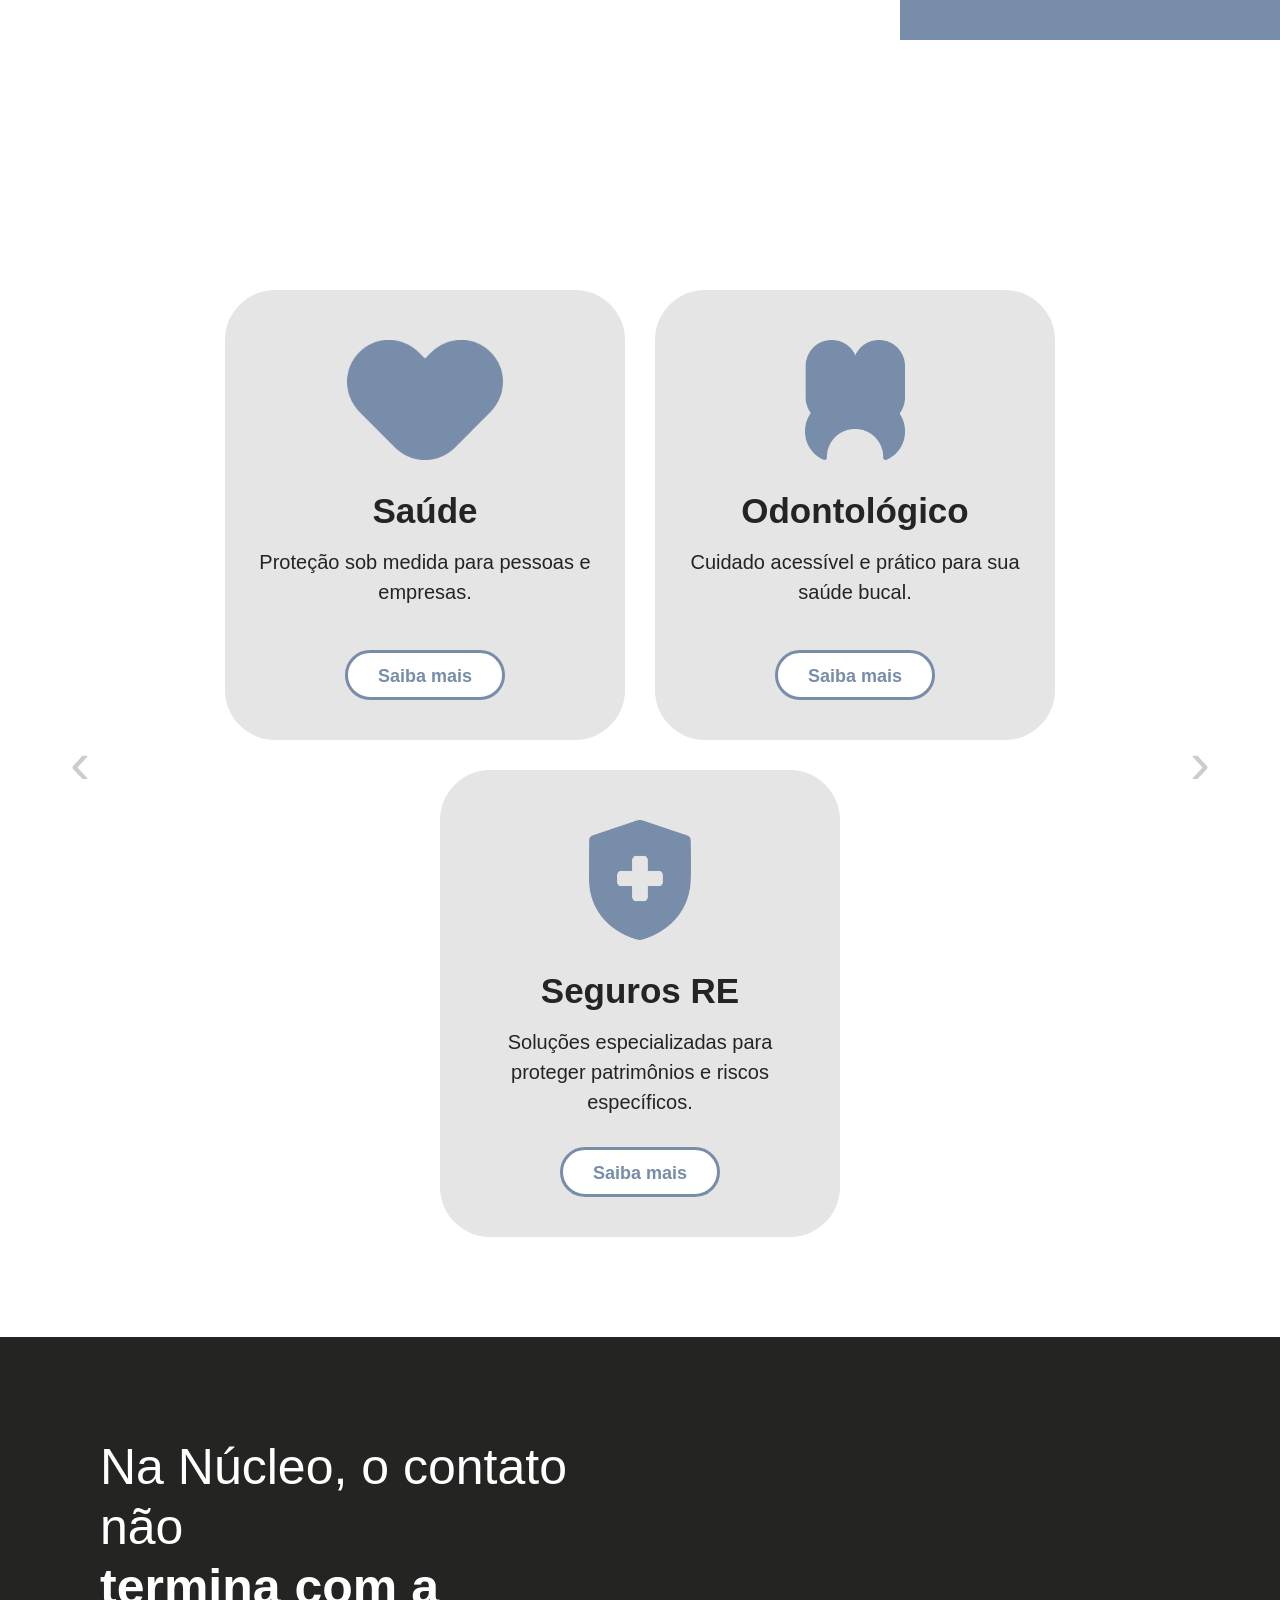
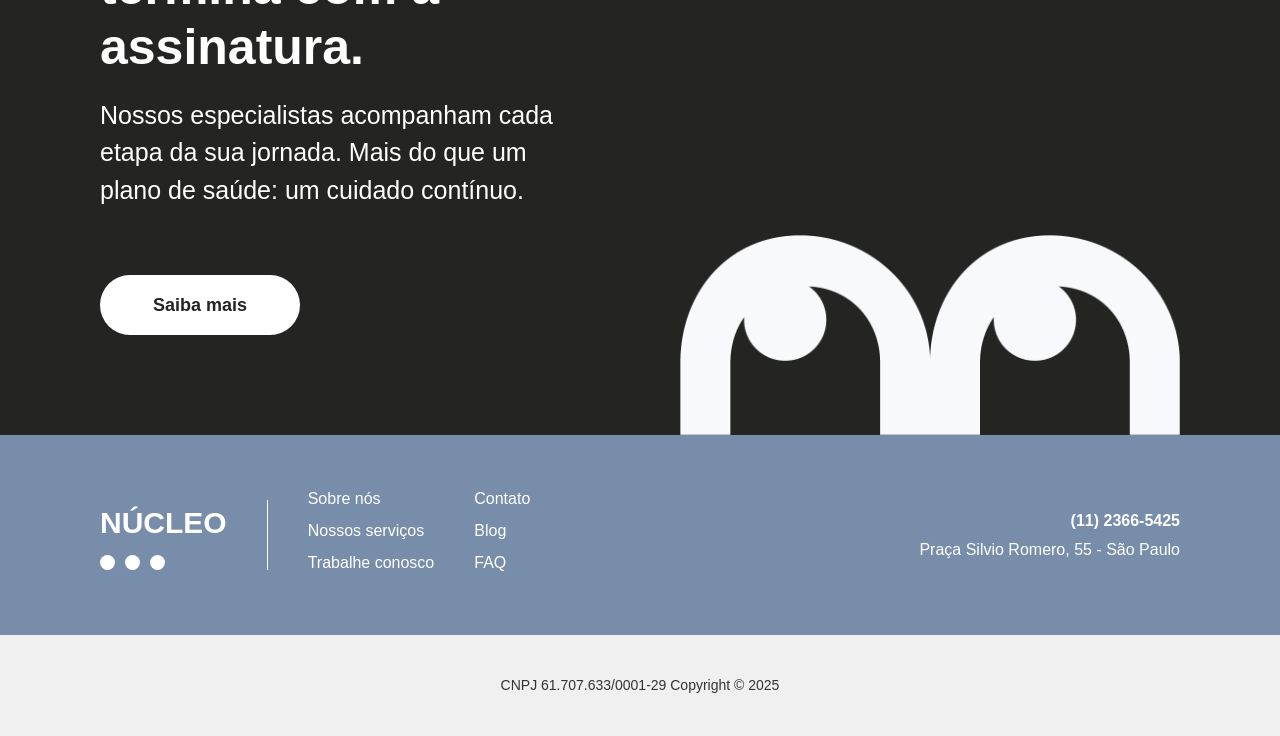
==== commit 820f3bc3: "Ajustes solicitados" ====
--- a/index.html
+++ b/index.html
@@ -40,11 +40,11 @@
     </div>
 
     <nav id="mobile-menu" class="mobile-menu">
-        <button onclick="window.location.href='index.html'" class="active">Home</button>
-        <button onclick="window.location.href='sobreNos.html'">Sobre Nós</button>
-        <button onclick="window.location.href='nossasSolucoes.html'">Nossas Solucoes</button>
-        <button onclick="window.location.href='carreira.html'">Carreira</button>
-        <button onclick="window.location.href='contato.html'">Contato</button>
+        <button class="menu-item active" onclick="window.location.href='index.html'" class="active">Home</button>
+        <button class="menu-item" onclick="window.location.href='sobreNos.html'">Sobre Nós</button>
+        <button class="menu-item" onclick="window.location.href='nossasSolucoes.html'">Nossas Solucoes</button>
+        <button class="menu-item" onclick="window.location.href='carreira.html'">Carreira</button>
+        <button class="menu-item" onclick="window.location.href='contato.html'">Contato</button>
     </nav>
 
     <div class="bannerBlack" id="bannerHome">
@@ -90,8 +90,8 @@
         <div class="bannerEtapas-selector">
             <h2>Saúde e proteção <br>com acompanhamento de verdade</h2>
             <div class="btnEtapas-Btns">
-                <button class="btnPadraoDois active" onclick="mostrarTexto(this, 'diag')">Diagnóstico do Perfil</button>
-                    <div id="diag" class="conteudo">
+                <button class="btnPadraoDois" onclick="mostrarTexto(this, 'diag')">Diagnóstico do Perfil</button>
+                    <div id="diag" class="conteudo hidden">
                         <p>Entendemos a necessidade da empresa, o momento do time e os objetivos de proteção.</p>
                     </div>
                 <button class="btnPadraoDois" onclick="mostrarTexto(this, 'reco')">Recomendação Personalizada</button>
@@ -146,11 +146,11 @@
     </div>
     <div id="bannerPlanosSaibaMais">
         <div id="bannerPlanosSaibaMais-texto">
-            <h2>Na Núcleo, o contato não <strong>termina com a assinatura.</strong></h2>
+            <h2>Na Núcleo, o contato não <br><strong>termina com a assinatura.</strong></h2>
             <p>Nossos especialistas acompanham cada etapa da sua jornada. Mais do que um plano de saúde: um cuidado
                 contínuo.</p>
             <div style="margin-top: 50px;">
-                <button class="btnPadraoUm" onclick="window.location.href=''">Saiba mais</button>
+                <button class="btnPadraoUm" style="width: 200px;" onclick="window.location.href=''">Saiba mais</button>
             </div>
 
         </div>
@@ -196,23 +196,5 @@
     </div>
 <script src="https://cdn.jsdelivr.net/npm/bootstrap@5.3.3/dist/js/bootstrap.bundle.min.js" integrity="sha384-YvpcrYf0tY3lHB60NNkmXc5s9fDVZLESaAA55NDzOxhy9GkcIdslK1eN7N6jIeHz" crossorigin="anonymous"></script>
 <script src="js/javascript.js"></script>
-<script>
-    function mostrarTexto(botao, id) {
-        // Esconde todos os textos
-        document.querySelectorAll('.conteudo').forEach(div => {
-            div.style.display = 'none';
-        });
-
-        // Mostra apenas o conteúdo clicado
-        document.getElementById(id).style.display = 'block';
-
-        // Remove active de todos os botões
-        document.querySelectorAll('.btnEtapas-Btns .btnPadraoDois')
-            .forEach(btn => btn.classList.remove('active'));
-
-        // Adiciona active ao botão clicado
-        botao.classList.add('active');
-    }
-</script>
 </body>
 </html>
--- a/css/estilo.css
+++ b/css/estilo.css
@@ -570,11 +570,11 @@
     display: flex;
     flex-direction: column;
     justify-content: center;
-    width: 800px;
+    width: 1000px;
 }
 
 #bannerPlanosSaibaMais-texto h2{
-    font-size: 35px;
+    font-size: 50px;
     margin-bottom: 20px;
 }
 
@@ -588,7 +588,7 @@
 }
 
 #bannerPlanosSaibaMais-imagem img{
-    height: 900px;
+    height: auto;
     width: auto;
 }
 
@@ -601,7 +601,7 @@
 
 /* --- Footer --- */
 .footer {
-    background-color: #f0f0f0; /* Cor de fundo para a seção inferior */
+    background-color: #f0f0f0; 
     font-family: Arial, sans-serif;
 }
 
@@ -689,34 +689,34 @@
     display: flex;
     flex-direction: column;
     align-items: center;
-    padding: 60px 100px;
+    padding: 0px 0px 100px 0px;
     background-color: white;
 }
 
 .carousel-window {
     width: 100%;
-    max-width: 1400px;
-    overflow: visible;
+    max-width: 1000px; 
+    overflow: hidden; 
     position: relative;
     margin: 0 auto;
 }
 
 .image-gallery {
-    display: flex;
-    justify-content: center;
-    align-items: stretch;
-    gap: 30px;
-    width: 100%;
+    display: flex; 
+    transition: transform 0.5s ease-in-out; 
+    width: 400%; 
     position: relative;
 }
 
 .gallery-item {
     box-sizing: border-box;
-    flex: 1;
-    max-width: 400px;
-    display: flex;
-    justify-content: center;
-    align-items: center;
+    width: 25%; 
+    flex-shrink: 0; 
+    
+    display: flex;
+    flex-direction: column;
+    align-items: center;
+    padding: 0 15px; 
     overflow: hidden;
 }
 
@@ -726,9 +726,52 @@
     display: block;
     border-radius: 12px;
     object-fit: cover;
-    aspect-ratio: 1;
-}
-
+    aspect-ratio: 16/9; 
+}
+
+.gallery-item.active-slide .carousel-caption-titulo {
+    opacity: 1; 
+}
+
+.carousel-caption-titulo {
+    margin-top: 40px;
+    font-size: 24px;
+    color: #242423;
+    text-align: center;
+    font-weight: normal;
+    opacity: 0; 
+    transition: opacity 0.5s ease;
+}
+
+.image-gallery-nosso-solucoes-texto {
+    position: absolute;
+    bottom: 20px;
+    left: 20px;
+    color: white;
+    padding: 10px;
+    border-radius: 5px;
+    max-width: 90%;
+}
+
+/* --- Botão CTA "Saiba mais" --- */
+.cta-button {
+    background-color: #537a9e;
+    color: white;
+    padding: 15px 40px;
+    border: none;
+    border-radius: 50px;
+    cursor: pointer;
+    font-size: 18px;
+    font-weight: bold;
+    margin-top: 25px;
+    transition: background-color 0.3s ease;
+}
+
+.cta-button:hover {
+    background-color: #6a8eaf;
+}
+
+/* --- Barras de Paginação --- */
 .pagination-bars {
     margin-top: 30px;
     display: flex;
@@ -749,44 +792,6 @@
 .bar.active {
     background-color: #242423;
 }
-
-
-.carousel-caption-titulo {
-    margin-top: 40px;
-    font-size: 24px;
-    color: #242423;
-    text-align: center;
-    font-weight: normal;
-}
-
-
-.cta-button {
-    background-color: #537a9e;
-    color: white;
-    padding: 15px 40px;
-    border: none;
-    border-radius: 50px;
-    cursor: pointer;
-    font-size: 18px;
-    font-weight: bold;
-    margin-top: 25px;
-    transition: background-color 0.3s ease;
-}
-
-.cta-button:hover {
-    background-color: #6a8eaf;
-}
-
-.image-gallery-nosso-solucoes-texto {
-    position: absolute;
-    bottom: 20px;
-    left: 20px;
-    color: white;
-    padding: 10px;
-    border-radius: 5px;
-    max-width: 90%;
-}
-
 /* --- Banner Fale Com A Nucleo --- */
 .BannerFaleComANucleo {
     display: flex;
@@ -1288,12 +1293,12 @@
     .bannerBlackCarreira,
     .bannerWhiteCarreira,
     #bannerContato {
-        padding: 50px 20px; /* Reduz o padding lateral em banners */
+        padding: 50px 20px; 
     }
 
     /* --- Navbar --- */
     .navbar {
-        padding: 10px 20px !important; /* Reduz o padding da navbar */
+        padding: 10px 20px !important; 
         height: 80px;
     }
 
@@ -1303,12 +1308,12 @@
     }
 
     #nucleo_logo {
-        width: 120px; /* Reduz o tamanho do logo */
+        width: 120px;
     }
 
     /* --- Banner Home --- */
     #bannerHome {
-        flex-direction: column; /* Transforma em coluna */
+        flex-direction: column; 
         min-height: auto;
         padding: 50px 20px;
     }
@@ -1316,25 +1321,26 @@
     #bannerHome-texto {
         display: flex;
         flex-direction: column;
+        align-items: center;
         width: 100%;
-        text-align: center; /* Centraliza o texto */
+        text-align: center;
         margin-bottom: 40px;
     }
 
      .btnPadraoUm{
-        width: auto;
+        width: 250px;
     }
 
     #bannerHome-texto h2 {
-        font-size: 30px; /* Reduz o tamanho do título */
+        font-size: 30px; 
     }
 
     #bannerHome-texto h2 strong {
-        font-size: 40px; /* Reduz o tamanho do strong */
+        font-size: 40px;
     }
 
     #bannerHome-texto p {
-        font-size: 20px; /* Reduz o tamanho do parágrafo */
+        font-size: 20px; 
     }
 
     #bannerHome-imagem {
@@ -1342,17 +1348,17 @@
     }
 
     .grid-imagens {
-        height: 300px; /* Altura menor para o grid de imagens */
+        height: 300px; 
         gap: 10px;
     }
 
     .curved-line {
-        display: none; /* Opcional: esconder linhas decorativas */
+        display: none;
     }
 
     /* --- Banner Sobre Nós --- */
     #bannerSobreNos {
-        flex-direction: column; /* Transforma em coluna */
+        flex-direction: column;
         padding: 50px 20px;
         gap: 30px;
         text-align: center;
@@ -1369,12 +1375,12 @@
 
     #bannerSobreNos-imagem img{
         height: auto;
-        max-height: 400px; /* Limita a altura da imagem */
+        max-height: 400px; 
     }
 
     /* --- Banner Marcas --- */
     .bannerMarcas-slider img {
-        max-height: 30px; /* Reduz o tamanho dos logos */
+        max-height: 30px; 
     }
     
     /* --- Banner Etapas --- */
@@ -1387,7 +1393,7 @@
     }
 
     .bannerEtapas-descricao {
-        flex-direction: column; /* Transforma em coluna */
+        flex-direction: column; 
         padding: 0;
         text-align: center;
     }
@@ -1395,13 +1401,13 @@
     .bannerEtapas-descricao img {
         width: 100%;
         height: auto;
-        border-radius: 50px 50px 0px 0px; /* Ajusta o border-radius */
+        border-radius: 50px 50px 0px 0px; 
     }
 
     .conteiner-texto-etapas {
         width: 100%;
         height: auto;
-        border-radius: 0px 0px 50px 50px; /* Ajusta o border-radius */
+        border-radius: 0px 0px 50px 50px; 
         padding: 30px;
     }
     
@@ -1419,7 +1425,7 @@
     }
 
     .planos-carousel {
-        flex-direction: column; /* Planos empilham */
+        flex-direction: column;
         flex-wrap: nowrap;
     }
 
@@ -1429,16 +1435,18 @@
     }
 
     .carousel-arrow {
-        display: none; /* Esconde as setas, já que os planos vão empilhar */
+        display: none; 
     }
 
     /* --- Banner Planos Saiba Mais --- */
     #bannerPlanosSaibaMais {
-        flex-direction: column; /* Transforma em coluna */
+        flex-direction: column; 
         text-align: center;
     }
 
     #bannerPlanosSaibaMais-texto {
+        display: flex;
+        align-items: center;
         width: 100%;
         padding: 50px 20px;
     }
@@ -1456,41 +1464,42 @@
     }
     
     #bannerPlanosSaibaMais img {
-        display: none; /* Oculta a imagem (já oculta acima, mas para garantir) */
+        display: none; 
     }
 
     /* --- Footer --- */
     .infoFooter {
-        flex-direction: column; /* Footer em coluna */
+        flex-direction: row; 
         height: auto;
-        padding: 50px 20px;
-        gap: 30px;
+        padding: 20px 20px;
+        gap: 10px;
         text-align: center;
     }
     
     .logo-area {
-        align-items: center; /* Centraliza logo e ícones */
+        align-items: center; 
         padding-right: 0;
         border-right: none;
-        padding-bottom: 20px;
-        border-bottom: 1px solid white;
+        border-right: 1px solid white;
         width: 100%;
     }
 
     .links-group {
-        flex-direction: column; /* Links em coluna */
-        gap: 20px;
-        padding-left: 0;
-        margin-right: 0;
-        width: 100%;
+        display: none;
     }
     
     .link-list {
         text-align: center;
     }
+
+    .contact-info {
+        text-align: center;
+        width: 100%;
+    }   
     
     .contact-info p {
         text-align: center;
+        width: auto;
     }
     
     .copyright {
@@ -1498,29 +1507,29 @@
     }
 
     /* --- Carousel Imagens/Soluções --- */
-    .carousel-section {
-        padding: 40px 20px;
-    }
 
     .image-gallery {
-        overflow-x: scroll; /* Permite scroll horizontal no mobile */
-        justify-content: flex-start; /* Alinha para a esquerda no scroll */
+        overflow-x: scroll; 
+        justify-content: flex-start; 
         gap: 15px;
     }
 
     .gallery-item {
-        min-width: 80%; /* Define uma largura mínima para o item */
-        flex-shrink: 0; /* Impede que os itens diminuam */
+        min-width: 80%;
+        flex-shrink: 0; 
         max-width: 100%;
     }
     
-    /* Opcional: Esconder a paginação se usar scroll */
+    .gallery-item-sobreNos{
+        width: 100px !important;
+        height: 100px !important;
+    }
+
     .pagination-bars {
         display: none;
     }
     
 
-    
     /* --- Banner Fale Com A Nucleo --- */
     .BannerFaleComANucleo {
         flex-direction: column;
@@ -1580,152 +1589,10 @@
     
 }
 
-/* =======================================
-   OUTRAS RESPONSIVIDADES (Tablet)
-   ======================================= */
-@media (min-width: 769px) and (max-width: 1024px) {
-    /* Ajustes para telas maiores que mobile, mas menores que desktop (ex: tablets) */
-
-    /* --- Navbar --- */
-    .navbar {
-        padding: 10px 40px 10px 40px !important;
-    }
-
-    /* --- Banners Gerais --- */
-    .bannerBlack,
-    .bannerBlackCarreira,
-    .bannerWhiteCarreira {
-        padding: 80px 40px;
-    }
-
-    /* --- Banner Home --- */
-    #bannerHome {
-        padding: 50px 40px;
-    }
-
-    #bannerHome-texto {
-        width: 40%;
-    }
-
-    #bannerHome-imagem {
-        max-width: 50%;
-    }
-
-    #bannerHome-texto h2 {
-        font-size: 40px;
-    }
-
-    #bannerHome-texto h2 strong {
-        font-size: 50px;
-    }
-    
-    /* --- Banner Sobre Nós --- */
-    #bannerSobreNos {
-        padding: 50px 40px;
-        gap: 40px;
-    }
-    
-    #bannerSobreNos-texto {
-        max-width: 50%;
-    }
-    
-    #bannerSobreNos-imagem {
-        max-width: 50%;
-    }
-    
-    #bannerSobreNos-texto h2 {
-        font-size: 40px;
-    }
-    
-    #bannerSobreNos-imagem img {
-        height: 500px; /* Reduz um pouco a altura da imagem */
-    }
-
-    /* --- Banner Etapas --- */
-    .bannerEtapas {
-        padding: 80px 40px;
-    }
-
-    .bannerEtapas-descricao img {
-        width: 350px;
-    }
-
-    .conteiner-texto-etapas {
-        width: 500px;
-    }
-    
-    /* --- Banner Planos Home --- */
-    .bannerPlanosHome {
-        padding: 80px 40px;
-        gap: 15px;
-    }
-    
-    .planoHome {
-        width: 300px;
-        min-width: 300px;
-        padding: 30px 20px;
-        min-height: 400px;
-    }
-    
-    /* --- Banner Planos Saiba Mais --- */
-    #bannerPlanosSaibaMais-texto {
-        width: 60%;
-        padding: 80px 40px;
-    }
-    
-    #bannerPlanosSaibaMais-imagem img {
-        height: 700px;
-        padding-right: 40px;
-    }
-    
-    /* --- Footer --- */
-    .infoFooter {
-        padding: 80px 40px;
-        height: 180px;
-    }
-    
-    /* --- Carousel Imagens/Soluções --- */
-    .carousel-section {
-        padding: 60px 40px;
-    }
-    
-    /* --- Banner Fale Com A Nucleo --- */
-    .BannerFaleComANucleo {
-        padding: 80px 40px;
-    }
-
-    .BannerFaleComANucleo h2 {
-        font-size: 50px;
-    }
-
-    /* --- Planos Soluções (Página Soluções) --- */
-    #planosSection {
-        padding: 60px 0px 60px 40px;
-    }
-
-    .plano-texto h3 {
-        font-size: 50px;
-    }
-
-    /* --- Contato --- */
-    #bannerContato {
-        padding: 80px 40px;
-    }
-    
-    .contato-info h2 {
-        font-size: 50px;
-    }
-    
-    .formContato {
-        max-width: 500px;
-    }
-}
-
-
 
 /* ESTILOS DE DESKTOP (Padrão) */
 .hamburger-btn {
-    display: none; /* Esconde no desktop */
+    display: none; 
 }
 
 /* Os links ficam na horizontal no desktop */
@@ -1733,12 +1600,19 @@
     display: flex;
     justify-content: center;
     align-items: center;
-    gap: 10px; /* ou o gap que você usa */
+    gap: 10px; 
 }
 
 /* O menu mobile deve estar sempre oculto no desktop */
 .mobile-menu {
     display: none; 
+}
+
+.mobile-menu button.active {
+
+    background-color: #383838; 
+    color: #ffffff; 
+    border-left: 5px solid #007bff; 
 }
 
 
@@ -1755,12 +1629,10 @@
     /* 2. Mostra o botão hamburguer no mobile */
     .hamburger-btn {
         display: block;
-        /* Garanta que o botão esteja estilizado para ser visível e no topo */
         background: transparent;
         border: none;
         cursor: pointer;
         z-index: 1000;
-        /* Adicione estilos para as linhas aqui (hamburger-line) */
     }
 
     .hamburger-btn i{
@@ -1768,14 +1640,13 @@
     }
 
 
-    /* 3. Estiliza o menu mobile (inicialmente oculto) */
     .mobile-menu {
         position: fixed;
-        top: 80px; /* Ajuste para começar abaixo da navbar */
+        top: 80px; 
         left: 0;
         width: 100%;
-        height: calc(100% - 80px); /* Ocupa o restante da tela */
-        background-color: #242423; /* Cor do seu navbar/banner black */
+        height: calc(100% - 80px); 
+        background-color: #242423; 
         flex-direction: column;
         justify-content: flex-start;
         align-items: center;
@@ -1799,7 +1670,7 @@
 
     /* 5. Estado ATIVO (mostra o menu) */
     .mobile-menu.active {
-        transform: translateX(0); /* Move para a posição visível */
+        transform: translateX(0);
         display: flex; 
     }
 }
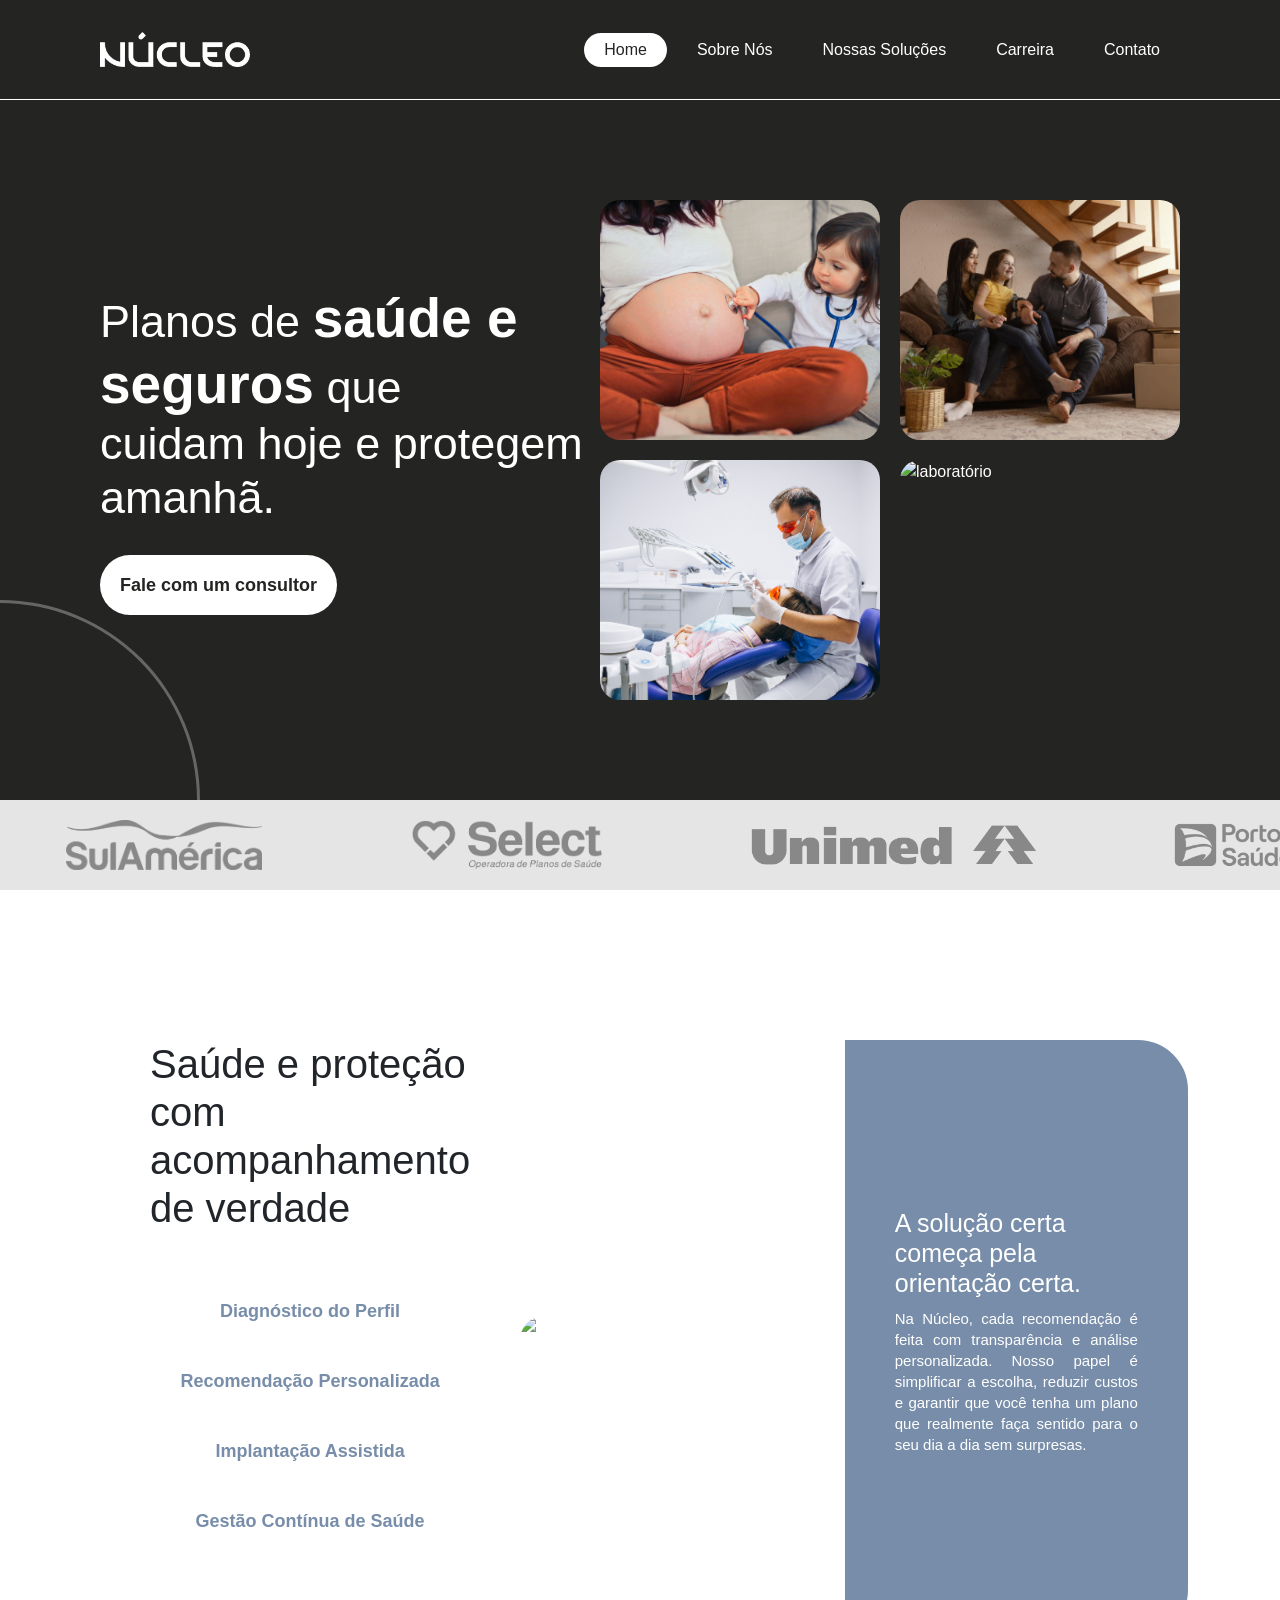
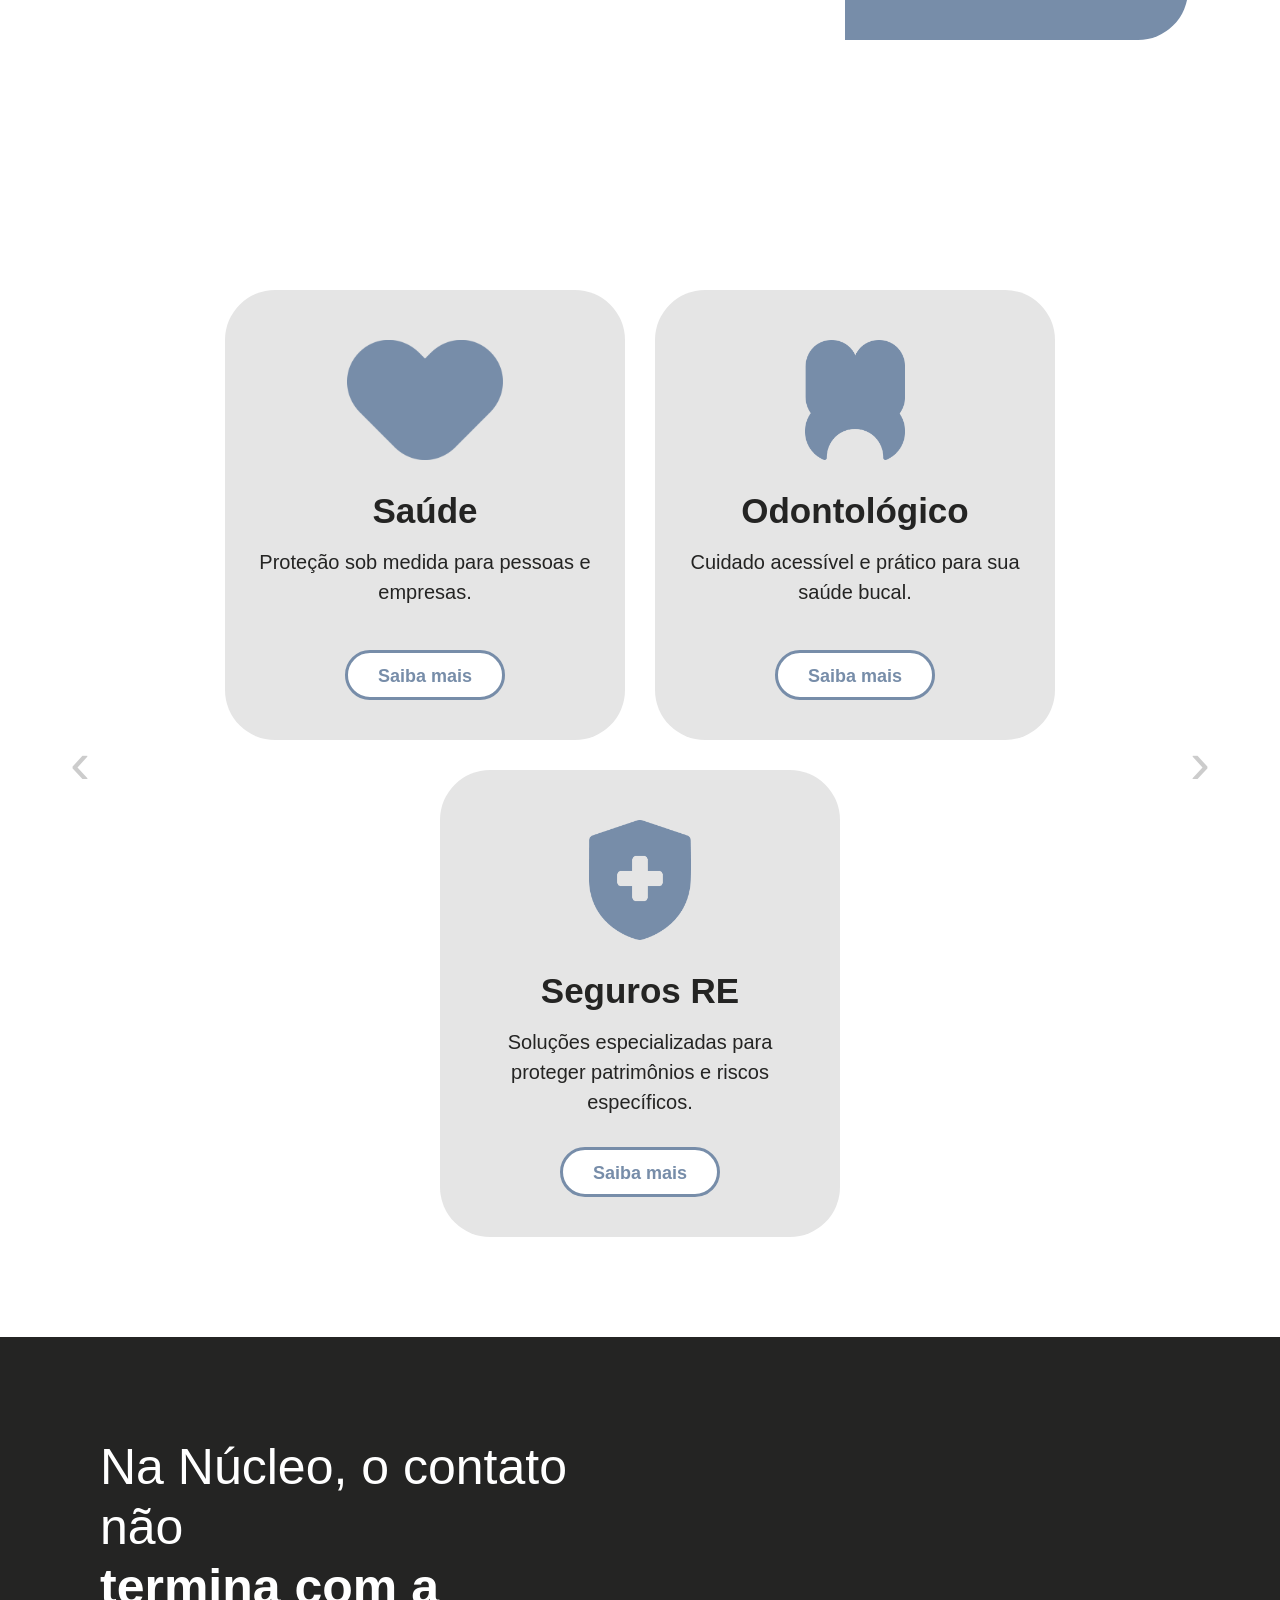
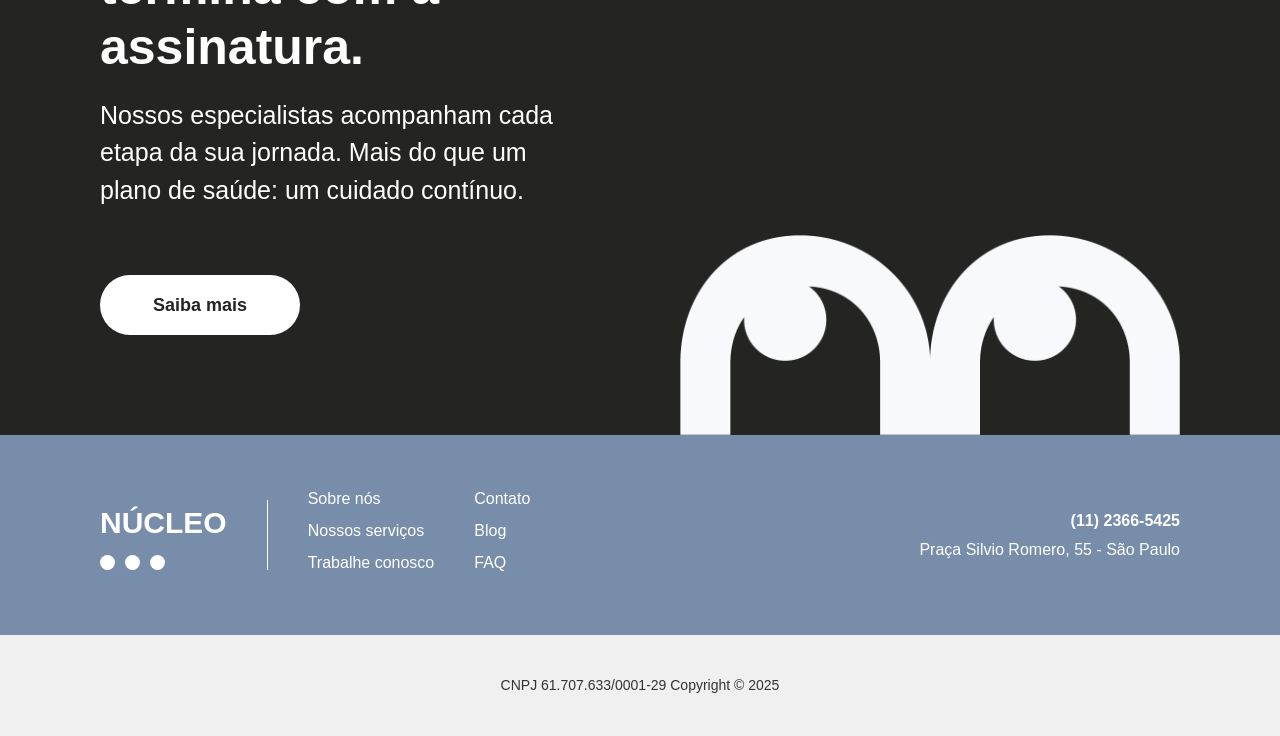
==== commit fd6bde8e: "Projeto" ====
--- a/index.html
+++ b/index.html
@@ -88,7 +88,7 @@
 
     <div class="bannerEtapas" id="bannerEtapasWhite">
         <div class="bannerEtapas-selector">
-            <h2>Saúde e proteção <br>com acompanhamento de verdade</h2>
+            <h2>Saúde e proteção com acompanhamento de verdade</h2>
             <div class="btnEtapas-Btns">
                 <button class="btnPadraoDois" onclick="mostrarTexto(this, 'diag')">Diagnóstico do Perfil</button>
                     <div id="diag" class="conteudo hidden">
@@ -112,7 +112,7 @@
         <div class="bannerEtapas-descricao">
             <img src="Img/Imagem-12.png" alt="Imagem ilustrativa de planos de saúde e seguros">
 
-            <div class="conteiner-texto-etapas" id="conteiner-texto-etapas-blue">
+            <div class="conteiner-texto-etapas texto-etapas-tamanho" id="conteiner-texto-etapas-blue">
                 <h2>A solução certa começa pela orientação certa.<br></h2>
                 <p>Na Núcleo, cada recomendação é feita com transparência e análise personalizada.
                     Nosso papel é simplificar a escolha, reduzir custos e garantir que você tenha um plano que realmente faça sentido para o seu dia a dia sem surpresas.</p>
--- a/css/estilo.css
+++ b/css/estilo.css
@@ -368,9 +368,10 @@
 
 /* --- Banner Etapas --- */
 .bannerEtapas-selector {
-    display: flex;
-    flex-direction: column;
-    width: 100%;
+    flex: 1;
+    display: flex;
+    flex-direction: column;
+    padding: 50px;
 }
 
 .btnEtapas-Btns {
@@ -386,10 +387,9 @@
 .bannerEtapas {
     display: flex;
     flex-direction: row;
-    align-items: center;
-    text-align: center;
-    width: auto;
+    max-width: 2560px;
     padding: 100px;
+    box-sizing: border-box;
 }
 
 #bannerEtapasBlack {
@@ -412,6 +412,7 @@
 
 .bannerEtapas-selector h2 {
     font-size: 40px;
+    margin-bottom: 20px;
 }
 
 .bannerEtapas-descricao h2 {
@@ -425,17 +426,21 @@
 
 .bannerEtapas-descricao {
     color: white;
-    display: flex;
-    flex-direction: row;
-    align-items: center;
-    padding: 50px;
-}
-
-.bannerEtapas-descricao img {
-    width: 430px;
-    height: auto;
-    border-radius: 50px 0px 0px 50px;
-}
+    flex: 1;
+    display: flex;
+    align-items: center;
+    padding: 50px 0;
+    max-width: none;
+    text-align: left;
+}
+
+ .bannerEtapas-descricao img {
+    width: 100%;
+    max-width: 430px;
+    height: auto;
+    border-radius: 40px 0 0 40px;
+}
+
 
 .conteiner-texto-etapas {
     display: flex;
@@ -447,6 +452,16 @@
     border-radius: 0px 50px 50px 0px;
     background-color: #778DA9;
     padding: 50px;
+}
+
+.conteiner-texto-etapas h2 {
+    font-size: 30px;
+    margin-bottom: 10px;
+}
+
+.conteiner-texto-etapas p {
+    font-size: 20px;
+    line-height: 1.4;
 }
 
 #conteiner-texto-etapas-white {
@@ -691,6 +706,8 @@
     align-items: center;
     padding: 0px 0px 100px 0px;
     background-color: white;
+    width: 100%;
+    overflow: hidden;
 }
 
 .carousel-window {
@@ -712,12 +729,10 @@
     box-sizing: border-box;
     width: 25%; 
     flex-shrink: 0; 
-    
     display: flex;
     flex-direction: column;
     align-items: center;
     padding: 0 15px; 
-    overflow: hidden;
 }
 
 .gallery-item img {
@@ -739,7 +754,7 @@
     color: #242423;
     text-align: center;
     font-weight: normal;
-    opacity: 0; 
+    opacity: 1; 
     transition: opacity 0.5s ease;
 }
 
@@ -996,58 +1011,6 @@
     padding: 100px;
 }
 
-/* Responsividade para página de Carreira */
-@media (max-width: 1024px) {
-
-    .bannerEtapas{
-        display: flex;
-        flex-direction: column;
-    }
-    .btnEtapas-Btns{
-        display: flex;
-        flex-direction: column;
-        margin: 10px 0px;
-    }
-
-    .btnPadraoDois{
-        width: auto;
-        font-size: 12px;
-        justify-content: center;
-        align-items: center;
-        padding: 0px 15px;
-        justify-content: space-between;
-    }
-
-    .carreira-container {
-        flex-direction: column;
-    }
-
-    .carreira-form-wrapper {
-        width: 100%;
-        padding: 50px 20px; /* Ajuste de padding */
-    }
-
-    .formCarreira {
-        width: 100%;
-    }
-
-    .contato-form-wrapper{
-        width: 100%;
-    }
-
-    .carreira-info {
-        padding: 50px 20px;
-    }
-
-    #bannerCarreira {
-        padding: 0;
-    }
-
-    .carreira-info h2 {
-        font-size: 50px;
-    }
-}
-
 /* --- Planos Soluções --- */
 #planosSection {
     background-color: #E5E5E5;
@@ -1268,6 +1231,46 @@
     width: auto;
 }
 
+@media (max-width: 1440px) {
+
+    .bannerEtapas-selector {
+        max-width: 550px;
+    }
+
+    .texto-etapas-tamanho h2 {
+        font-size: 25px;
+    }
+
+    .texto-etapas-tamanho p {
+        font-size: 15px;
+    }
+}
+
+/* Responsividade para página de Home */
+@media (max-width: 1100px) {
+
+    .conteiner-texto-etapas {
+        height: 500px;
+    }
+
+    .bannerEtapas-descricao h2 {
+        font-size: 24px;
+    }
+    
+    .bannerEtapas-descricao p {
+        font-size: 18px;
+    }
+
+    .bannerEtapas-descricao img {
+    width: 380px;
+    height: auto;
+    }
+
+    #bannerPlanosSaibaMais img {
+        width: 550px;
+    }
+}
+
 /* Responsividade para Contato */
 @media (max-width: 1024px) {
     .contato-container {
@@ -1282,6 +1285,94 @@
         max-width: 100%;
     }
 }
+
+/* Responsividade para página de Carreira */
+@media (max-width: 1024px) {
+
+    .bannerEtapas{
+        display: flex;
+        flex-direction: column;
+    }
+    /* .btnEtapas-Btns{
+        display: flex;
+        flex-direction: column;
+        margin: 10px 0px;
+    } */
+
+    .btnEtapas-Btns {
+    display: flex;
+    flex-direction: column;
+    gap: 12px;
+    margin-top: 30px;
+    align-items: flex-start;
+}
+
+
+    .btnPadraoDois{
+        width: auto;
+        font-size: 12px;
+        justify-content: center;
+        align-items: center;
+        padding: 0px 15px;
+        justify-content: space-between;
+    }
+
+    .carreira-container {
+        flex-direction: column;
+    }
+
+    .carreira-form-wrapper {
+        width: 100%;
+        padding: 50px 20px; /* Ajuste de padding */
+    }
+
+    .formCarreira {
+        width: 100%;
+    }
+
+    .contato-form-wrapper{
+        width: 100%;
+    }
+
+    .carreira-info {
+        padding: 50px 20px;
+    }
+
+    #bannerCarreira {
+        padding: 0;
+    }
+
+    .carreira-info h2 {
+        font-size: 50px;
+    }
+}
+
+/* Responsividade para página de Home */
+@media (max-width: 950px) {
+
+    .bannerEtapas-descricao {
+       padding: 50px 0px 0px 0px
+    }
+
+        #bannerPlanosSaibaMais img {
+        width: 450px;
+    }
+}
+
+@media (max-width: 900px) {
+    .bannerEtapas {
+        flex-direction: column;
+    }
+
+    .bannerEtapas-descricao {
+        flex-direction: column;
+    }
+
+    .bannerEtapas-descricao img {
+        border-radius: 20px;
+    }
+}
+
 
 /* =======================================
    ESTILOS MOBILE (max-width: 768px)
@@ -1378,6 +1469,10 @@
         max-height: 400px; 
     }
 
+    .btnPadraoDois {
+        text-align: left;
+    }
+
     /* --- Banner Marcas --- */
     .bannerMarcas-slider img {
         max-height: 30px; 
@@ -1386,6 +1481,10 @@
     /* --- Banner Etapas --- */
     .bannerEtapas {
         padding: 50px 20px;
+    }
+
+    .bannerEtapas-selector {
+        max-width: 728px;
     }
 
     .bannerEtapas-selector h2 {
@@ -1509,26 +1608,35 @@
     /* --- Carousel Imagens/Soluções --- */
 
     .image-gallery {
-        overflow-x: scroll; 
-        justify-content: flex-start; 
-        gap: 15px;
-    }
-
-    .gallery-item {
-        min-width: 80%;
-        flex-shrink: 0; 
-        max-width: 100%;
+        overflow-x: hidden; 
+        display: flex;
+        width: 400%; 
+        gap: 0;      
+    }
+
+   .gallery-item {
+        width: 25%;  
+        min-width: 25%;
+        padding: 0 10px;
     }
     
-    .gallery-item-sobreNos{
-        width: 100px !important;
-        height: 100px !important;
+    .gallery-item-sobreNos {
+        width: 100% !important; 
+        height: auto !important;
+        aspect-ratio: 1/1;
+    }
+
+    .carousel-caption-titulo {
+        font-size: 18px;
+        margin-top: 20px;
+        opacity: 1;
+        padding: 0 10px;
     }
 
     .pagination-bars {
-        display: none;
-    }
-    
+        display: flex; 
+        margin-bottom: 20px;
+    }
 
     /* --- Banner Fale Com A Nucleo --- */
     .BannerFaleComANucleo {
